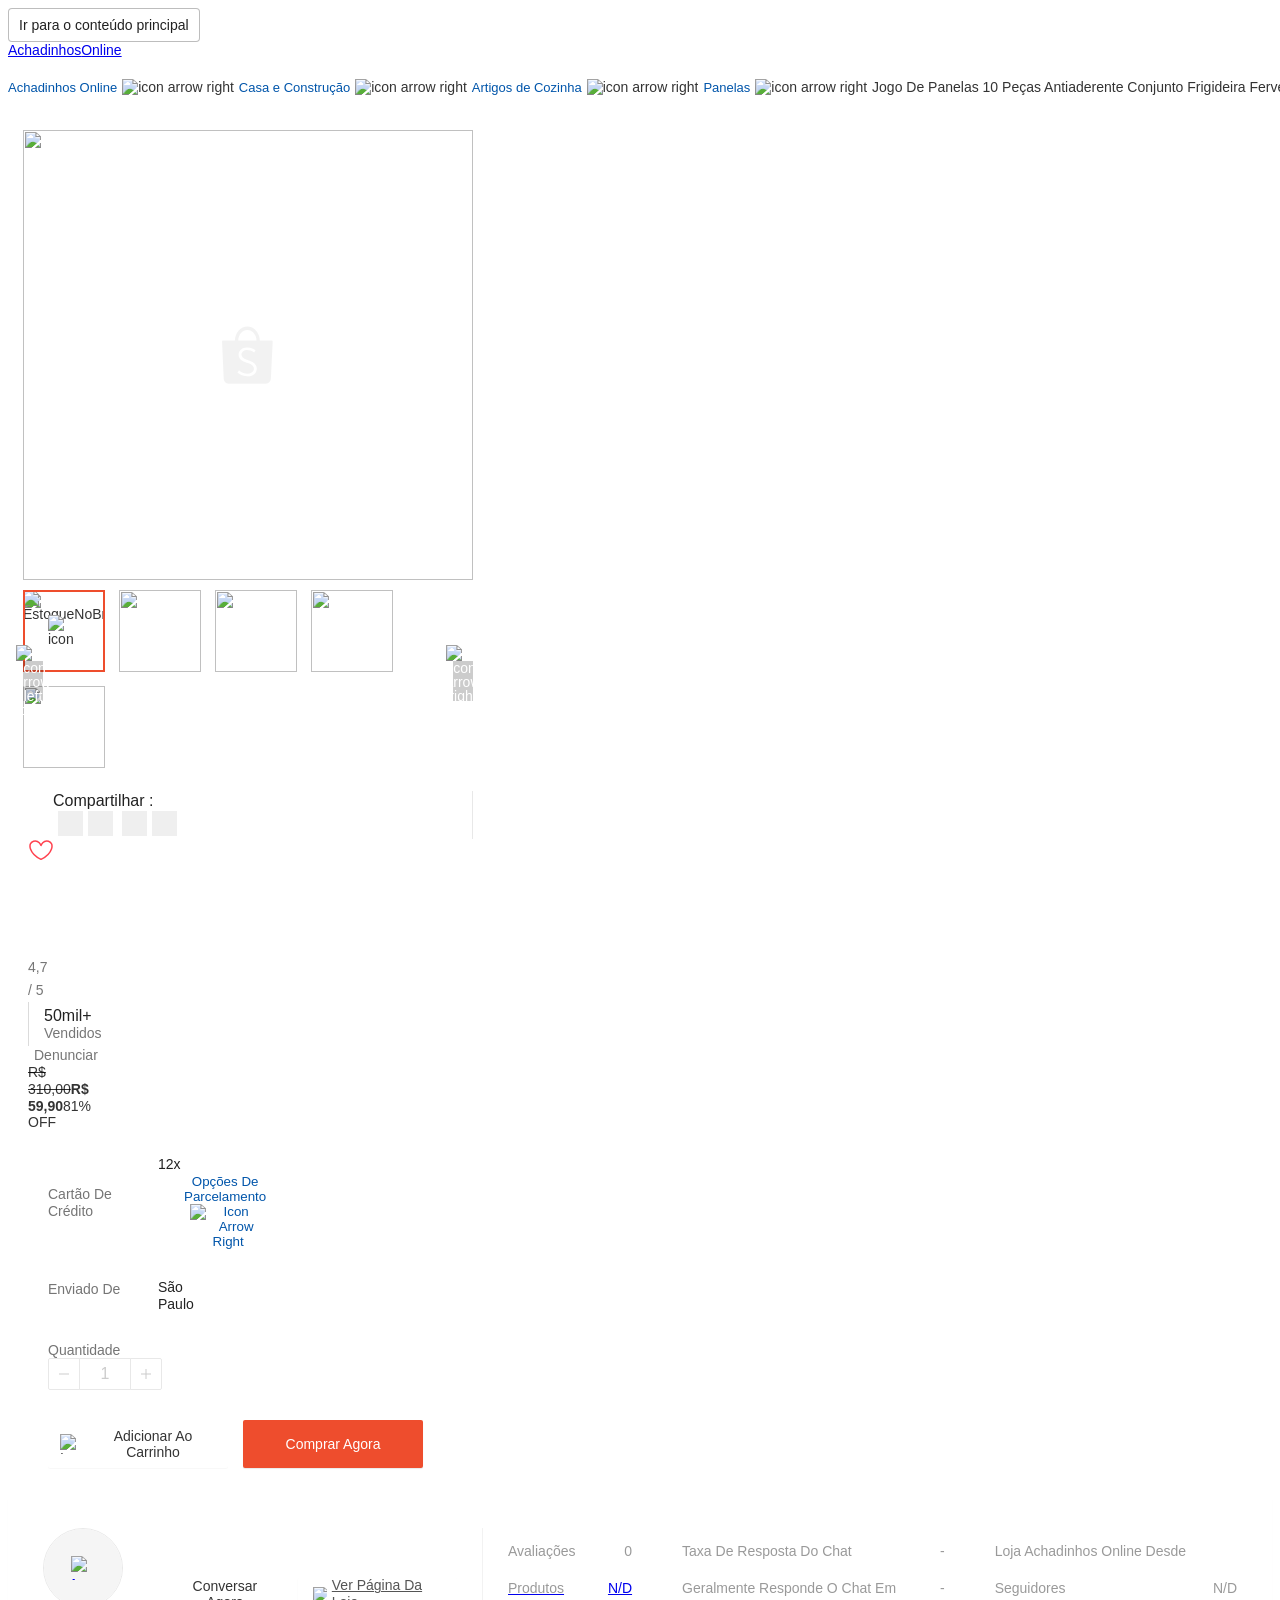
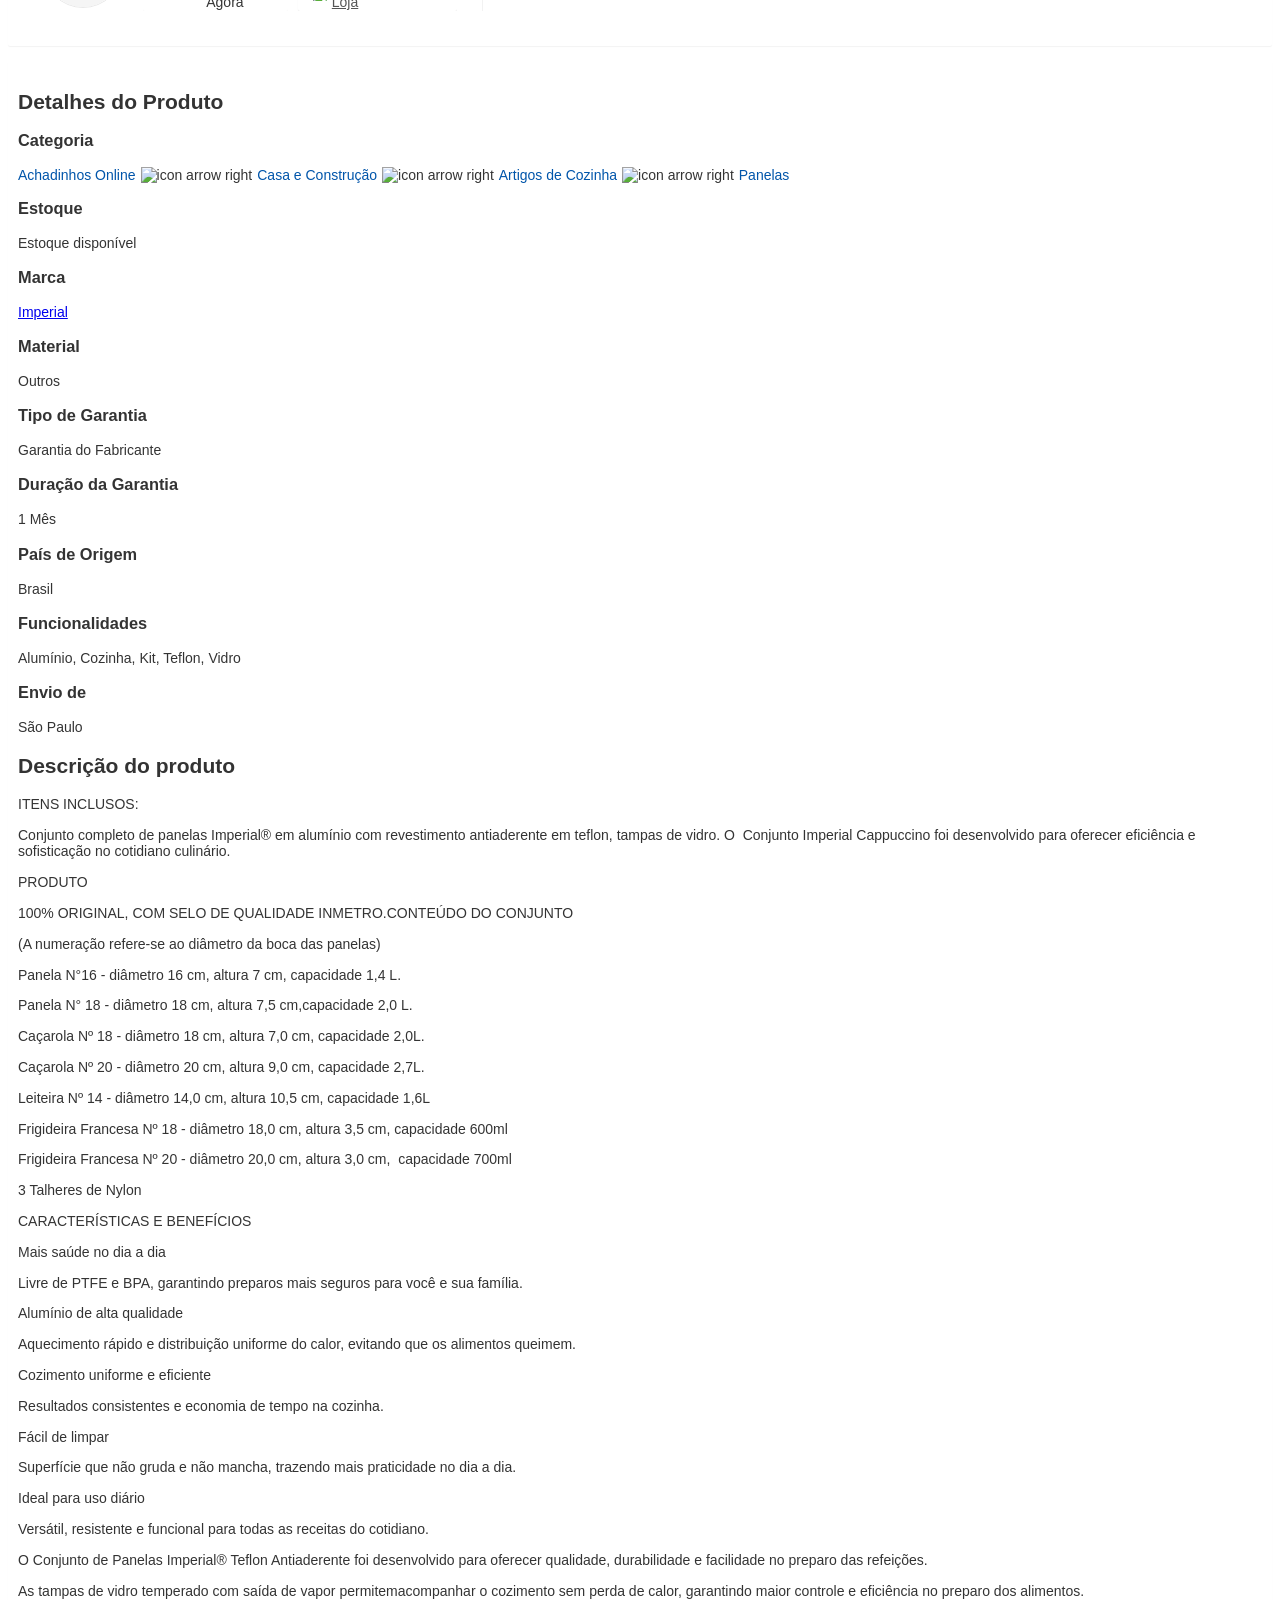
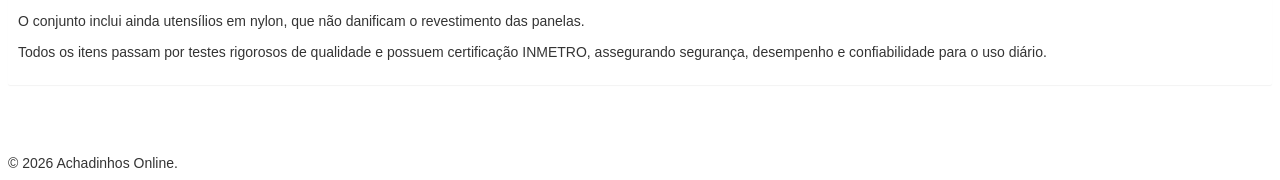
==== index.html @ 85d51a84 "Set product and Pix unit price to BRL 59.90" ====
<!doctype html>
<html class="roboto" dir="ltr">

<head><title>Jogo de Panelas 10 Pecas Coffee Cappuccino</title>
    
    <meta charset="utf-8">
    <meta name="viewport" content="width=1240,shrink-to-fit=no">
    <link rel="preconnect" href="./down-br.img.susercontent.com/">
    <link rel="preconnect" href="./deo.shopeemobile.com/shopee/">
    <meta name="shopee:git-sha" content="13cd56bce4bb64191a96e8c41dc930f1f830ab83">
    <meta name="shopee:version" content="sw-WEBFE-MKP-2026.09.v1-1-1">
    <link rel="preload" href="./deo.shopeemobile.com/shopee/shopee-pcmall-live-sg/assets/bundle.e91a2695a0672269.2023.css" as="style" data-modern="true">
    
    
    
    
    
    
    
    
    
    
    
    
    
    
    
    
    
    
    
    
    
    
    
    
    
    
    
    
    
    
    
    
    
    
    

    
    

    
    <link rel="stylesheet" data-modern="true" href="./deo.shopeemobile.com/shopee/shopee-pcmall-live-sg/assets/bundle.e91a2695a0672269.2023.css">
    
    
        
            
                
                    
                    <meta data-rh="true" name="robots" content="all" />
                    
                    
                    
                    
                    
                    <meta data-rh="true" name="theme-color" content="#f53d2d" />
                    
                    
                    
                    <link rel="preload" as="image" href="./deo.shopeemobile.com/shopee/shopee-pcmall-live-sg/productdetailspage/2ab134f0d714bfe3.svg" />
                    <link rel="preload" as="image" href="./down-br.img.susercontent.com/file/br-11134207-820m6-ms42s3kelced28_tn.jpg" />
                    <link rel="preload" as="image" href="./down-br.img.susercontent.com/file/br-11134258-820lw-mlc5ivsid3bb6c.png" />
                    <link rel="preload" as="image" href="./deo.shopeemobile.com/shopee/shopee-pcmall-live-sg/productdetailspage/421d93895226dfa2.svg" />
                    <link rel="preload" as="image" href="./deo.shopeemobile.com/shopee/shopee-pcmall-live-sg/productdetailspage/a8b7723fab6e2185.svg" />
                    <link rel="preload" as="image" href="./deo.shopeemobile.com/shopee/shopee-pcmall-live-sg/productdetailspage/36e0bd793a22338e.svg" />
                    <link rel="preload" as="image" href="./deo.shopeemobile.com/shopee/shopee-pcmall-live-sg/productdetailspage/c7c81039a628beed.svg" />
                    <link rel="preload" as="image" href="./deo.shopeemobile.com/shopee/shopee-pcmall-live-sg/productdetailspage/d29f372d4b2b0264.svg" />
                    <link rel="preload" as="image" href="./deo.shopeemobile.com/shopee/shopee-pcmall-live-sg/productdetailspage/1b7ba9177eca6752.svg" />
                    <link rel="preload" as="image" href="./deo.shopeemobile.com/shopee/shopee-pcmall-live-sg/productdetailspage/6a9bfc0f1ebc55f5.svg" />
                    
                    <style data-href="./deo.shopeemobile.com/shopee/shopee-pcmall-live-sg/productdetailspage/pcmall-productdetailspage.2264bc042980fd20.2023.css">
                        /*!
 * Project: pcmall;
 * Module: productdetailspage;
 * Slot: pcmall-productdetailspage;
 * BuiltAt: 2026-09-16T06:38:55.420Z;
 * Tag: 'sw-WEBFE-MKP-2026.09.v1-1-1';
 * Branch: 'heads/sw-WEBFE-MKP-2026.09.v1-1-1';
 * Git hash: '13cd56bce4bb64191a96e8c41dc930f1f830ab83';
 */

                        .shopee-button-solid {
                            cursor: pointer;
                            letter-spacing: 0;
                            border: 0;
                            outline: 0;
                            justify-content: center;
                            align-items: center;
                            font-size: .875rem;
                            font-weight: 300;
                            line-height: 1;
                            transition: background-color .1s cubic-bezier(.4, 0, .6, 1);
                            display: flex;
                            position: relative;
                            overflow: visible
                        }

                        .shopee-button-solid:focus-visible:before {
                            --focus-indicator-spacing: 1px;
                            content: "";
                            width: calc(100% + 2*var(--focus-indicator-spacing));
                            height: calc(100% + 2*var(--focus-indicator-spacing));
                            padding: var(--focus-indicator-spacing);
                            outline: var(--focus-indicator-stroke-width)solid var(--focus-indicator-color);
                            border-radius: var(--focus-indicator-border-radius);
                            top: calc(-1*var(--focus-indicator-spacing));
                            left: calc(-1*var(--focus-indicator-spacing));
                            margin: calc(-1*var(--focus-indicator-spacing));
                            position: absolute
                        }

                        .shopee-button-solid {
                            color: #fff;
                            -webkit-user-select: none;
                            user-select: none;
                            background: #0000008a;
                            border-radius: 2px;
                            transition: opacity .2s;
                            position: relative;
                            box-shadow: 0 1px 1px #00000017
                        }

                        .shopee-button-solid:active {
                            box-shadow: inset 0 2px 1px #0000000d
                        }

                        .shopee-button-solid--fill {
                            width: 100%;
                            height: 100%;
                            padding-top: 0;
                            padding-bottom: 0
                        }

                        .shopee-button-solid--complement {
                            background: #00bfa5
                        }

                        .shopee-button-solid--complement:hover {
                            background: #00a08a
                        }

                        .shopee-button-solid--secondary {
                            background: #3b3f53
                        }

                        .shopee-button-solid--primary {
                            outline: 0;
                            position: relative;
                            overflow: visible
                        }

                        .shopee-button-solid--primary:focus-visible:before {
                            content: "";
                            width: calc(100% + 2*var(--focus-indicator-spacing));
                            height: calc(100% + 2*var(--focus-indicator-spacing));
                            padding: var(--focus-indicator-spacing);
                            outline: var(--focus-indicator-stroke-width)solid var(--focus-indicator-color);
                            border-radius: var(--focus-indicator-border-radius);
                            top: calc(-1*var(--focus-indicator-spacing));
                            left: calc(-1*var(--focus-indicator-spacing));
                            margin: calc(-1*var(--focus-indicator-spacing));
                            position: absolute
                        }

                        .shopee-button-solid--primary {
                            background: #ee4d2d
                        }

                        .shopee-button-solid--primary:not(.shopee-button-solid--disabled):hover {
                            background: #f05d40
                        }

                        .shopee-button-solid--primary:not(.shopee-button-solid--disabled):active {
                            background: #e2492b;
                            box-shadow: inset 0 2px 1px #0000000d
                        }

                        .shopee-button-solid--primary.shopee-button-solid--disabled {
                            cursor: not-allowed;
                            box-shadow: none;
                            background: #facac0 !important
                        }

                        .shopee-button-solid--tributton {
                            outline: 0;
                            width: 102px;
                            height: 36px;
                            position: relative;
                            overflow: visible;
                            text-transform: uppercase !important;
                            flex: none !important;
                            padding: 10px 13px !important
                        }

                        .shopee-button-solid--tributton:focus-visible:before {
                            content: "";
                            width: calc(100% + 2*var(--focus-indicator-spacing));
                            height: calc(100% + 2*var(--focus-indicator-spacing));
                            padding: var(--focus-indicator-spacing);
                            outline: var(--focus-indicator-stroke-width)solid var(--focus-indicator-color);
                            border-radius: var(--focus-indicator-border-radius);
                            top: calc(-1*var(--focus-indicator-spacing));
                            left: calc(-1*var(--focus-indicator-spacing));
                            margin: calc(-1*var(--focus-indicator-spacing));
                            position: absolute
                        }

                        .shopee-button-solid--tributton {
                            background: #ee4d2d
                        }

                        .shopee-button-solid--tributton:not(.disabled):hover {
                            background: #f05d40
                        }

                        .shopee-button-solid--tributton:not(.disabled):active {
                            background: #e2492b;
                            box-shadow: inset 0 2px 1px #0000000d
                        }

                        .shopee-button-solid--tributton.disabled {
                            cursor: not-allowed;
                            box-shadow: none;
                            background: #facac0 !important
                        }

                        .shopee-button-solid--email {
                            background-color: #1d9db4
                        }

                        .shopee-button-solid--facebook {
                            background-color: #31589c
                        }

                        .shopee-button-solid--sms {
                            background-color: #13b50b
                        }

                        .shopee-button-solid--disabled {
                            box-shadow: none;
                            background-color: #00000042
                        }

                        .shopee-button-solid--disabled:hover {
                            cursor: not-allowed;
                            background-color: #00000042
                        }

                        html[lang=my] .shopee-button-solid,
                        html[lang=km] .shopee-button-solid {
                            line-height: 1.5
                        }

                        .shopee-button-outline {
                            cursor: pointer;
                            letter-spacing: 0;
                            border: 0;
                            outline: 0;
                            justify-content: center;
                            align-items: center;
                            font-size: .875rem;
                            font-weight: 300;
                            line-height: 1;
                            transition: background-color .1s cubic-bezier(.4, 0, .6, 1);
                            display: flex;
                            position: relative;
                            overflow: visible
                        }

                        .shopee-button-outline:focus-visible:before {
                            --focus-indicator-spacing: 1px;
                            content: "";
                            width: calc(100% + 2*var(--focus-indicator-spacing));
                            height: calc(100% + 2*var(--focus-indicator-spacing));
                            padding: var(--focus-indicator-spacing);
                            outline: var(--focus-indicator-stroke-width)solid var(--focus-indicator-color);
                            border-radius: var(--focus-indicator-border-radius);
                            top: calc(-1*var(--focus-indicator-spacing));
                            left: calc(-1*var(--focus-indicator-spacing));
                            margin: calc(-1*var(--focus-indicator-spacing));
                            position: absolute
                        }

                        .shopee-button-outline {
                            color: #000c;
                            background: 0 0;
                            border: 1px solid #00000017;
                            border-radius: 2px
                        }

                        .shopee-button-outline--normal {
                            background: #fff
                        }

                        .shopee-button-outline--normal:hover {
                            background: #f3f3f3
                        }

                        .shopee-button-outline--disabled {
                            color: #00000042;
                            border-color: #00000017
                        }

                        .shopee-button-outline--fill {
                            width: 100%;
                            height: 100%;
                            padding-top: 0;
                            padding-bottom: 0
                        }

                        .shopee-button-outline--tributton {
                            width: 130px;
                            height: 36px;
                            text-transform: uppercase !important;
                            flex: none !important;
                            padding: 10px 15px !important
                        }

                        .shopee-button-outline--tributton:hover {
                            color: #ee4d2d;
                            border-color: #ee4d2d;
                            flex: none !important;
                            padding: 10px 15px !important
                        }

                        .shopee-button-outline--primary:hover,
                        .shopee-button-outline--primary-reverse {
                            color: #ee4d2d;
                            border-color: #ee4d2d
                        }

                        .shopee-button-outline--primary-reverse:hover {
                            color: #fff;
                            background: #ee4d2d
                        }

                        .shopee-button-outline--complement:hover {
                            color: #00bfa5;
                            border-color: #00bfa5
                        }

                        .shopee-button-outline--rounded {
                            border-radius: 1.25rem
                        }

                        .shopee-button-outline--rounded:hover {
                            color: #ee4d2d;
                            border-color: #ee4d2d
                        }

                        html[lang=my] .shopee-button-outline,
                        html[lang=km] .shopee-button-outline {
                            line-height: 1.5
                        }

                        .cancel-btn {
                            box-sizing: border-box;
                            text-transform: uppercase;
                            cursor: pointer;
                            color: #555;
                            background: 0 0;
                            border: 0;
                            width: 140px;
                            margin-right: 6px;
                            padding: 10px 0;
                            font-size: .875rem;
                            font-weight: 400;
                            line-height: 1;
                            transition: background-color .1s cubic-bezier(.4, 0, .6, 1)
                        }

                        .cancel-btn:hover {
                            background: #f8f8f8
                        }

                        .cancel-btn:active {
                            background: #f5f5f5
                        }

                        .shopee-image-button,
                        .shopee-icon-button,
                        .shopee-button-no-outline {
                            cursor: pointer;
                            letter-spacing: 0;
                            border: 0;
                            outline: none;
                            justify-content: center;
                            align-items: center;
                            font-size: .875rem;
                            font-weight: 300;
                            line-height: 1;
                            transition: background-color .1s cubic-bezier(.4, 0, .6, 1);
                            display: flex
                        }

                        .shopee-button-no-outline {
                            outline: 0;
                            position: relative;
                            overflow: visible
                        }

                        .shopee-button-no-outline:focus-visible:before {
                            --focus-indicator-spacing: 1px;
                            content: "";
                            width: calc(100% + 2*var(--focus-indicator-spacing));
                            height: calc(100% + 2*var(--focus-indicator-spacing));
                            padding: var(--focus-indicator-spacing);
                            outline: var(--focus-indicator-stroke-width)solid var(--focus-indicator-color);
                            border-radius: var(--focus-indicator-border-radius);
                            top: calc(-1*var(--focus-indicator-spacing));
                            left: calc(-1*var(--focus-indicator-spacing));
                            margin: calc(-1*var(--focus-indicator-spacing));
                            position: absolute
                        }

                        .shopee-button-no-outline {
                            color: #000c;
                            background-color: #0000;
                            border: 0;
                            padding: .3125rem .4375rem
                        }

                        .shopee-button-no-outline:hover,
                        .shopee-button-no-outline--primary {
                            color: #ee4d2d
                        }

                        .shopee-button-no-outline--complement {
                            color: #00bfa5
                        }

                        .shopee-button-no-outline--disabled {
                            color: #00000042;
                            cursor: default
                        }

                        .shopee-button-no-outline--disabled:hover {
                            color: #00000042
                        }

                        .shopee-button-no-outline--tributton {
                            color: #000000de;
                            text-transform: uppercase;
                            height: 36px;
                            flex: none !important;
                            padding: 10px 15px !important
                        }

                        .shopee-button-no-outline--tributton:hover {
                            color: #ee4d2d
                        }

                        html[lang=my] .shopee-button-no-outline,
                        html[lang=km] .shopee-button-no-outline {
                            line-height: 1.5
                        }

                        .shopee-icon-button {
                            outline: 0;
                            position: relative;
                            overflow: visible
                        }

                        .shopee-icon-button:focus-visible:before {
                            --focus-indicator-spacing: 1px;
                            content: "";
                            width: calc(100% + 2*var(--focus-indicator-spacing));
                            height: calc(100% + 2*var(--focus-indicator-spacing));
                            padding: var(--focus-indicator-spacing);
                            outline: var(--focus-indicator-stroke-width)solid var(--focus-indicator-color);
                            border-radius: var(--focus-indicator-border-radius);
                            top: calc(-1*var(--focus-indicator-spacing));
                            left: calc(-1*var(--focus-indicator-spacing));
                            margin: calc(-1*var(--focus-indicator-spacing));
                            position: absolute
                        }

                        .shopee-icon-button {
                            background-color: #0000;
                            border: 1px solid #0000008a;
                            padding: 0
                        }

                        html[lang=my] .shopee-icon-button,
                        html[lang=km] .shopee-icon-button {
                            line-height: 1.5
                        }

                        .shopee-image-button {
                            background-position: 50%;
                            background-repeat: no-repeat;
                            background-size: cover;
                            outline: 0;
                            width: 100%;
                            padding-top: 100%;
                            position: relative;
                            overflow: visible
                        }

                        .shopee-image-button:focus-visible:before {
                            --focus-indicator-spacing: 1px;
                            content: "";
                            width: calc(100% + 2*var(--focus-indicator-spacing));
                            height: calc(100% + 2*var(--focus-indicator-spacing));
                            padding: var(--focus-indicator-spacing);
                            outline: var(--focus-indicator-stroke-width)solid var(--focus-indicator-color);
                            border-radius: var(--focus-indicator-border-radius);
                            top: calc(-1*var(--focus-indicator-spacing));
                            left: calc(-1*var(--focus-indicator-spacing));
                            margin: calc(-1*var(--focus-indicator-spacing));
                            position: absolute
                        }

                        .shopee-image-button {
                            position: relative
                        }

                        .shopee-image-button:hover .shopee-image-button__mask {
                            background-color: #000000b3
                        }

                        .shopee-image-button__mask {
                            background-color: #0006;
                            position: absolute;
                            inset: 0
                        }

                        .shopee-image-button__text {
                            color: #fff;
                            text-overflow: ellipsis;
                            white-space: nowrap;
                            white-space: nowrap;
                            box-sizing: border-box;
                            width: 100%;
                            padding: 0 .625rem;
                            font-weight: 300;
                            position: absolute;
                            top: 50%;
                            left: 50%;
                            overflow: hidden;
                            transform: translate(-50%, -50%)
                        }

                        .shopee-see-all-button>.shopee-button-no-outline {
                            color: #ee4d2d;
                            align-items: center;
                            display: flex
                        }

                        .shopee-see-all-button>.shopee-button-no-outline>.icon-arrow-right {
                            font-size: .625rem
                        }

                        .stardust-button {
                            color: #000000de;
                            background-color: #fff;
                            border: 1px solid #00000042;
                            border-radius: 4px;
                            padding: 8px 10px;
                            font-family: SHPBurmese, SHPKhmer, -apple-system, Helvetica Neue, Helvetica, Roboto, Droid Sans, Arial, sans-serif;
                            font-size: 14px;
                            font-weight: 400
                        }

                        .stardust-button:hover,
                        .stardust-button.stardust-button--active {
                            cursor: pointer;
                            background-color: #00000017;
                            border-color: #00000042
                        }

                        .stardust-button--disabled {
                            background-color: #00000042;
                            border: 1px solid #00000042
                        }

                        .stardust-button--disabled:hover,
                        .stardust-button--disabled.stardust-button--active {
                            cursor: not-allowed;
                            background-color: #00000042;
                            border: 1px solid #00000042
                        }

                        .stardust-button--block {
                            width: 100%;
                            display: block
                        }

                        .stardust-button--block+.stardust-button--block {
                            margin-top: 5px
                        }

                        .stardust-button--large {
                            border-radius: 6px;
                            padding: 12px 14px;
                            font-family: SHPBurmese, SHPKhmer, -apple-system, Helvetica Neue, Helvetica, Roboto, Droid Sans, Arial, sans-serif;
                            font-size: 16px;
                            font-weight: 400
                        }

                        .stardust-button--small {
                            border-radius: 3px;
                            padding: 6px 8px;
                            font-family: SHPBurmese, SHPKhmer, -apple-system, Helvetica Neue, Helvetica, Roboto, Droid Sans, Arial, sans-serif;
                            font-size: 12px;
                            font-weight: 400
                        }

                        .stardust-button--primary {
                            color: #fff;
                            background-color: #ee4d2d;
                            border-color: #cd3011
                        }

                        .stardust-button--primary:hover,
                        .stardust-button--primary.stardust-button--active {
                            background-color: #d73211;
                            border-color: #ba2b0f
                        }

                        .stardust-button--primary.stardust-button--disabled {
                            opacity: .7
                        }

                        .stardust-button--primary:hover.stardust-button--disabled,
                        .stardust-button--primary.stardust-button--active.stardust-button--disabled {
                            background-color: #ee4d2d;
                            border-color: #cd3011
                        }

                        .stardust-button--warning {
                            color: #fff;
                            background-color: #ff424f;
                            border-color: #ef0010
                        }

                        .stardust-button--warning:hover,
                        .stardust-button--warning.stardust-button--active {
                            background-color: #fa0011;
                            border-color: #e50010
                        }

                        .stardust-button--warning.stardust-button--disabled {
                            opacity: .7
                        }

                        .stardust-button--warning:hover.stardust-button--disabled,
                        .stardust-button--warning.stardust-button--active.stardust-button--disabled {
                            background-color: #ff424f;
                            border-color: #ef0010
                        }

                        .stardust-button--outline-primary {
                            color: #ee4d2d;
                            background-color: #0000;
                            border-color: #ee4d2d
                        }

                        .stardust-button--outline-primary:hover,
                        .stardust-button--outline-primary.stardust-button--active {
                            background-color: #ffffff4d;
                            border-color: #d73211
                        }

                        .stardust-button--outline-primary.stardust-button--disabled {
                            opacity: .7
                        }

                        .stardust-button--outline-primary:hover.stardust-button--disabled,
                        .stardust-button--outline-primary.stardust-button--active.stardust-button--disabled {
                            background-color: #0000;
                            border-color: #ee4d2d
                        }

                        .stardust-button--outline-white {
                            color: #fff;
                            background-color: #0000;
                            border-color: #fff
                        }

                        .stardust-button--outline-white:hover,
                        .stardust-button--outline-white.stardust-button--active {
                            background-color: #ffffff4d;
                            border-color: #fff
                        }

                        .stardust-button--outline-white.stardust-button--disabled {
                            opacity: .7
                        }

                        .stardust-button--outline-white:hover.stardust-button--disabled,
                        .stardust-button--outline-white.stardust-button--active.stardust-button--disabled {
                            background-color: #0000;
                            border-color: #fff
                        }

                        .stardust-button--ghost-primary {
                            color: #ee4d2d;
                            background-color: #0000;
                            border-color: #0000
                        }

                        .stardust-button--ghost-primary:hover,
                        .stardust-button--ghost-primary.stardust-button--active {
                            background-color: #00000017;
                            border-color: #00000017
                        }

                        .stardust-button--ghost-primary.stardust-button--disabled {
                            opacity: .7
                        }

                        .stardust-button--ghost-primary:hover.stardust-button--disabled,
                        .stardust-button--ghost-primary.stardust-button--active.stardust-button--disabled {
                            background-color: #0000;
                            border-color: #0000
                        }

                        .confirm-popup {
                            background: #fff;
                            border-radius: 3px;
                            flex-direction: column;
                            justify-content: center;
                            align-items: center;
                            width: 440px;
                            padding: 30px;
                            font-size: 1rem;
                            display: flex;
                            box-shadow: 0 2px 4px #00000080
                        }

                        .confirm-popup__button-group {
                            justify-content: center;
                            margin-top: 2rem;
                            display: flex
                        }

                        .confirm-popup .shopee-button-outline--confirm-popup,
                        .confirm-popup .shopee-button-solid--confirm-popup {
                            text-transform: uppercase;
                            width: 6.25rem;
                            min-height: 2.5rem;
                            margin: .46875rem;
                            font-size: .875rem
                        }

                        .shopee-modal__transition-appear {
                            opacity: .01
                        }

                        .shopee-modal__transition-appear.shopee-modal__transition-appear-active {
                            opacity: 1;
                            transition: opacity .2s
                        }

                        .shopee-modal__transition-enter {
                            opacity: .01
                        }

                        .shopee-modal__transition-enter.shopee-modal__transition-enter-active {
                            opacity: 1;
                            transition: opacity .2s
                        }

                        .shopee-modal__transition-exit {
                            opacity: 1
                        }

                        .shopee-modal__transition-exit.shopee-modal__transition-exit-active {
                            opacity: .01;
                            transition: opacity .2s
                        }

                        .confirm-two-popup {
                            background: #fff;
                            border-radius: 3px;
                            flex-direction: column;
                            justify-content: center;
                            align-items: center;
                            width: 440px;
                            padding: 30px;
                            font-size: 1rem;
                            display: flex;
                            box-shadow: 0 2px 4px #00000080
                        }

                        .confirm-two-popup__button-group {
                            justify-content: flex-end;
                            width: 100%;
                            margin-top: 1.8125rem;
                            display: flex
                        }

                        .confirm-two-popup .shopee-button-no-outline--confirm-two-popup,
                        .confirm-two-popup .shopee-button-solid--confirm-two-popup {
                            text-transform: uppercase;
                            width: 7.5rem;
                            min-height: 2.5rem;
                            padding: .75rem;
                            font-family: Roboto;
                            font-size: .875rem;
                            font-weight: 500;
                            line-height: 1rem
                        }

                        .confirm-two-popup .shopee-button-no-outline--confirm-two-popup {
                            color: #000;
                            opacity: .54;
                            margin-right: 1.25rem
                        }

                        .vQtdMV {
                            position: absolute;
                            top: 0;
                            left: 0
                        }

                        .vIrCOG {
                            width: 3.625rem
                        }

                        .Q2_Zdb {
                            background-color: #fff;
                            border-radius: .1875rem;
                            flex-direction: row;
                            width: 34.375rem;
                            padding: 1.875rem 1.875rem 1.25rem;
                            display: flex;
                            position: relative;
                            overflow: hidden;
                            box-shadow: 0 .1875rem .625rem #00000024
                        }

                        .muRXJt {
                            color: #333;
                            margin-bottom: .5625rem;
                            font-size: 1.375rem;
                            font-weight: 600
                        }

                        .ozHBoV {
                            color: #333;
                            margin-bottom: 1.625rem;
                            font-size: 1.25rem;
                            font-weight: 400
                        }

                        .jBd1Ag {
                            padding-right: 2.4375rem
                        }

                        .pWXhW5 {
                            flex-direction: column;
                            align-items: center;
                            display: flex
                        }

                        .npbJ0W {
                            margin-bottom: .6875rem;
                            overflow: hidden
                        }

                        .jNrbfd {
                            width: 10rem;
                            height: 10rem;
                            margin: -.625rem -.3125rem -.9375rem
                        }

                        .KK65bS,
                        .YbqEPA {
                            background-repeat: no-repeat;
                            width: 9.625rem;
                            height: 3.1875rem;
                            margin-right: .625rem;
                            display: inline-block
                        }

                        .KK65bS {
                            background-position: -.625rem -.6875rem;
                            background-size: 113% 146%
                        }

                        .YbqEPA {
                            background-size: 100%
                        }

                        .sV7ICO {
                            align-items: center;
                            display: flex
                        }

                        .MWnMC9,
                        .EFXppn {
                            height: 1rem;
                            padding: .1875rem
                        }

                        .cIxwWT.Q2_Zdb {
                            width: 34.8125rem;
                            padding: 1rem 1.75rem 1.25rem
                        }

                        .cIxwWT .muRXJt {
                            margin-bottom: 1rem;
                            padding-top: 2.0625rem
                        }

                        .cIxwWT .KK65bS {
                            background-position: -.5625rem -.5625rem;
                            background-size: 115% 151%;
                            width: 7.5rem;
                            height: 2.1875rem
                        }

                        .cIxwWT .YbqEPA {
                            width: 6.6875rem;
                            height: 2.1875rem
                        }

                        .cIxwWT .MmxfAb {
                            background-position-y: -.125rem;
                            background-repeat: no-repeat;
                            background-size: 100% 114%;
                            width: 6.875rem;
                            height: 2.1875rem;
                            display: inline-block
                        }

                        .cIxwWT .jBd1Ag {
                            padding-right: 1.4375rem
                        }

                        .cIxwWT .pWXhW5 {
                            justify-content: center
                        }

                        .cIxwWT .jNrbfd {
                            width: 11rem;
                            height: 11rem;
                            margin: 0
                        }

                        .cIxwWT .npbJ0W {
                            margin-bottom: -.25rem
                        }

                        .cIxwWT .MWnMC9,
                        .cIxwWT .EFXppn,
                        .cIxwWT .hulapJ {
                            height: .75rem;
                            image-rendering: -moz-crisp-edges;
                            image-rendering: -o-crisp-edges;
                            image-rendering: -webkit-optimize-contrast;
                            image-rendering: crisp-edges;
                            -ms-interpolation-mode: nearest-neighbor;
                            margin-right: .375rem;
                            padding: 0
                        }

                        .cIxwWT .hulapJ {
                            margin-right: 0
                        }

                        .icon-popup {
                            background: #fff;
                            border-radius: 3px;
                            flex-direction: column;
                            justify-content: center;
                            align-items: center;
                            width: 440px;
                            padding: 30px;
                            font-size: 1rem;
                            display: flex;
                            box-shadow: 0 2px 4px #00000080
                        }

                        .error-popup .icon-error {
                            width: 50px;
                            height: 50px;
                            margin-bottom: 14px
                        }

                        .btn {
                            text-overflow: ellipsis;
                            -webkit-line-clamp: 1;
                            box-sizing: border-box;
                            text-transform: capitalize;
                            cursor: pointer;
                            border: 0;
                            border-radius: 2px;
                            outline: 0;
                            flex-direction: column;
                            justify-content: center;
                            align-items: center;
                            font-size: 14px;
                            display: flex;
                            overflow: hidden;
                            box-shadow: 0 1px 1px #00000017
                        }

                        .btn--inline {
                            display: inline-flex
                        }

                        .btn--full {
                            width: 100%
                        }

                        .btn--s {
                            min-width: 60px;
                            max-width: 190px;
                            height: 34px;
                            padding: 0 15px
                        }

                        .btn--m {
                            min-width: 70px;
                            max-width: 220px;
                            height: 40px;
                            padding: 0 20px
                        }

                        .btn--l {
                            min-width: 80px;
                            max-width: 250px;
                            height: 48px;
                            padding: 0 20px;
                            font-size: 16px
                        }

                        .btn--xl {
                            min-width: 80px;
                            max-width: 250px;
                            height: 52px
                        }

                        .btn-solid-primary {
                            color: #fff;
                            outline: 0;
                            position: relative;
                            overflow: visible
                        }

                        .btn-solid-primary:focus-visible:before {
                            content: "";
                            width: calc(100% + 2*var(--focus-indicator-spacing));
                            height: calc(100% + 2*var(--focus-indicator-spacing));
                            padding: var(--focus-indicator-spacing);
                            outline: var(--focus-indicator-stroke-width)solid var(--focus-indicator-color);
                            border-radius: var(--focus-indicator-border-radius);
                            top: calc(-1*var(--focus-indicator-spacing));
                            left: calc(-1*var(--focus-indicator-spacing));
                            margin: calc(-1*var(--focus-indicator-spacing));
                            position: absolute
                        }

                        .btn-solid-primary {
                            background: #ee4d2d
                        }

                        .btn-solid-primary:not(.btn-solid-primary--disabled):hover {
                            background: #f05d40
                        }

                        .btn-solid-primary:not(.btn-solid-primary--disabled):active {
                            background: #e2492b;
                            box-shadow: inset 0 2px 1px #0000000d
                        }

                        .btn-solid-primary.btn-solid-primary--disabled {
                            cursor: not-allowed;
                            box-shadow: none;
                            background: #facac0 !important
                        }

                        .btn-solid-primary--link {
                            color: #fff
                        }

                        .theme--ofs .btn-solid-primary {
                            outline: 0;
                            position: relative;
                            overflow: visible
                        }

                        .theme--ofs .btn-solid-primary:focus-visible:before {
                            content: "";
                            width: calc(100% + 2*var(--focus-indicator-spacing));
                            height: calc(100% + 2*var(--focus-indicator-spacing));
                            padding: var(--focus-indicator-spacing);
                            outline: var(--focus-indicator-stroke-width)solid var(--focus-indicator-color);
                            border-radius: var(--focus-indicator-border-radius);
                            top: calc(-1*var(--focus-indicator-spacing));
                            left: calc(-1*var(--focus-indicator-spacing));
                            margin: calc(-1*var(--focus-indicator-spacing));
                            position: absolute
                        }

                        .theme--ofs .btn-solid-primary {
                            background: #d0011b
                        }

                        .theme--ofs .btn-solid-primary:not(.btn-solid-primary--disabled):hover {
                            background: #d41830
                        }

                        .theme--ofs .btn-solid-primary:not(.btn-solid-primary--disabled):active {
                            background: #c6011a;
                            box-shadow: inset 0 2px 1px #0000000d
                        }

                        .theme--ofs .btn-solid-primary.btn-solid-primary--disabled {
                            cursor: not-allowed;
                            box-shadow: none;
                            background: #f1b3bb !important
                        }

                        .theme--s-mart .btn-solid-primary {
                            outline: 0;
                            position: relative;
                            overflow: visible
                        }

                        .theme--s-mart .btn-solid-primary:focus-visible:before {
                            content: "";
                            width: calc(100% + 2*var(--focus-indicator-spacing));
                            height: calc(100% + 2*var(--focus-indicator-spacing));
                            padding: var(--focus-indicator-spacing);
                            outline: var(--focus-indicator-stroke-width)solid var(--focus-indicator-color);
                            border-radius: var(--focus-indicator-border-radius);
                            top: calc(-1*var(--focus-indicator-spacing));
                            left: calc(-1*var(--focus-indicator-spacing));
                            margin: calc(-1*var(--focus-indicator-spacing));
                            position: absolute
                        }

                        .theme--s-mart .btn-solid-primary {
                            background: #066bc8
                        }

                        .theme--s-mart .btn-solid-primary:not(.btn-solid-primary--disabled):hover {
                            background: #1c78cd
                        }

                        .theme--s-mart .btn-solid-primary:not(.btn-solid-primary--disabled):active {
                            background: #0666be;
                            box-shadow: inset 0 2px 1px #0000000d
                        }

                        .theme--s-mart .btn-solid-primary.btn-solid-primary--disabled {
                            cursor: not-allowed;
                            box-shadow: none;
                            background: #b4d3ef !important
                        }

                        .btn-light {
                            outline: 0;
                            position: relative;
                            overflow: visible
                        }

                        .btn-light:focus-visible:before {
                            content: "";
                            width: calc(100% + 2*var(--focus-indicator-spacing));
                            height: calc(100% + 2*var(--focus-indicator-spacing));
                            padding: var(--focus-indicator-spacing);
                            outline: var(--focus-indicator-stroke-width)solid var(--focus-indicator-color);
                            border-radius: var(--focus-indicator-border-radius);
                            top: calc(-1*var(--focus-indicator-spacing));
                            left: calc(-1*var(--focus-indicator-spacing));
                            margin: calc(-1*var(--focus-indicator-spacing));
                            position: absolute
                        }

                        .btn-light {
                            color: #555;
                            background: #fff;
                            border: 1px solid #00000017;
                            position: relative;
                            overflow: visible;
                            box-shadow: 0 1px 1px #00000008
                        }

                        .btn-light:hover {
                            background: #00000005
                        }

                        .btn-light:active {
                            background: #00000005;
                            box-shadow: inset 0 2px 1px #0000000d
                        }

                        .btn-light--link {
                            color: #555
                        }

                        .btn-light--disabled {
                            color: #ccc;
                            cursor: not-allowed;
                            background: #fff !important
                        }

                        .info-popup {
                            background: #fff;
                            border-radius: 3px;
                            flex-direction: column;
                            width: 440px;
                            padding: 30px;
                            font-size: 1rem;
                            box-shadow: 0 2px 4px #00000080
                        }

                        .info-popup__head {
                            align-items: center;
                            width: 100%;
                            margin-bottom: 30px;
                            display: flex
                        }

                        .info-popup__head .shopee-svg-icon {
                            width: 24px;
                            height: 24px
                        }

                        .info-popup__icon {
                            margin-right: 10px
                        }

                        .info-popup__title {
                            color: #333;
                            font-size: 18px
                        }

                        .info-popup__message {
                            color: #555;
                            font-size: 16px
                        }

                        .info-popup__buttons {
                            justify-content: flex-end;
                            width: 100%;
                            margin-top: 25px;
                            display: flex
                        }

                        .info-popup__btn {
                            text-transform: uppercase;
                            width: 6.25rem;
                            min-height: 2.5rem;
                            margin: .46875rem;
                            font-size: .875rem
                        }

                        .success-popup__icon {
                            width: 50px;
                            height: 50px;
                            margin-bottom: 14px
                        }

                        .stardust-icon {
                            stroke: currentColor;
                            fill: currentColor;
                            width: 1em;
                            height: 1em
                        }

                        .shopee-alert-popup {
                            background-color: #fff
                        }

                        .shopee-alert-popup__btn {
                            flex: 1;
                            max-width: 100%
                        }

                        .shopeeCopyMessage {
                            text-align: center;
                            color: #f5a623;
                            background-color: #0000;
                            border: 0 solid;
                            outline: none;
                            width: 100%;
                            margin-top: 44px;
                            margin-bottom: 66px;
                            font-size: 20px
                        }

                        .shopeeTributtonTitle {
                            color: #555;
                            margin-top: 6px;
                            margin-left: 10px;
                            font-size: 18px
                        }

                        .shopeeTributtonButtons {
                            justify-content: flex-end;
                            margin-top: 0
                        }

                        .toast {
                            z-index: calc(9999 + 1);
                            justify-content: center;
                            align-items: center;
                            transition: opacity .1s cubic-bezier(.4, 0, .6, 1);
                            display: flex;
                            position: fixed;
                            inset: 0
                        }

                        .toast--hidden {
                            opacity: 0;
                            pointer-events: none
                        }

                        .toast__container {
                            cursor: default;
                            color: #fff;
                            text-align: center;
                            background-color: #000000b3;
                            border-radius: 2px;
                            min-width: 18.75rem;
                            max-width: 25rem;
                            padding: 2.5rem 1.25rem;
                            font-size: 1.0625rem;
                            display: inline-block;
                            overflow: hidden
                        }

                        .toast__icon {
                            justify-content: center;
                            margin-bottom: 1.25rem;
                            display: flex
                        }

                        .QJIObo {
                            text-align: center;
                            background-color: #00bfa5;
                            border-radius: 50%;
                            justify-content: center;
                            align-items: center;
                            width: 3.75rem;
                            height: 3.75rem;
                            display: flex
                        }

                        .xVeQLU {
                            width: 1.875rem;
                            height: 1.875rem
                        }

                        .PVYyCy {
                            width: 2.5rem;
                            height: 2.5rem
                        }
                    </style>
                    <style data-href="./deo.shopeemobile.com/shopee/shopee-pcmall-live-sg/productdetailspage/9592.5513b72f6ec2f3d7.2023.css">
                        .shopee-image-placeholder {
                            background-color: #fafafa;
                            width: 100%;
                            padding-top: 100%;
                            position: relative
                        }

                        .shopee-image-placeholder>.icon-shopee-tiny {
                            color: #0000000d;
                            font-size: 3.8125rem;
                            position: absolute;
                            top: 50%;
                            left: 50%;
                            transform: translate(-50%, -50%)
                        }

                        .shopee-image-placeholder>.icon-default-image {
                            color: #0000000d;
                            stroke: #fff;
                            font-size: 3.8125rem;
                            position: absolute;
                            top: 50%;
                            left: 50%;
                            transform: translate(-50%, -50%)
                        }

                        .e3bgiU {
                            width: 100%;
                            height: 100%;
                            position: absolute;
                            top: 0;
                            left: 0
                        }

                        .QODm2C {
                            z-index: 1;
                            background: #fff;
                            width: 100%;
                            height: 100%;
                            display: none;
                            position: absolute;
                            top: 0;
                            left: 0
                        }

                        .exqDJH {
                            display: block
                        }

                        .R32005 {
                            position: relative
                        }

                        .VmNEQ6 {
                            width: 100%;
                            height: 100%;
                            position: absolute;
                            top: 0;
                            left: 0
                        }

                        .SKqokd {
                            background-color: #fff
                        }

                        .SKqokd .shopee-svg-icon {
                            font-size: 7.5rem !important
                        }

                        .er4LBi {
                            background-position: 50%;
                            background-repeat: no-repeat;
                            background-size: contain;
                            width: 100%;
                            height: 100%;
                            display: flex;
                            position: relative
                        }

                        .wT8xjn {
                            z-index: 1;
                            width: 4.5625rem;
                            height: 4.5625rem
                        }

                        .QmoYzL {
                            color: #ee4d2d;
                            text-align: center;
                            box-sizing: border-box;
                            z-index: 1;
                            width: 100%;
                            padding: 1.875rem 1.875rem 0;
                            font-size: .875rem;
                            line-height: 1.125rem
                        }

                        .CyfO6Z {
                            background: #ffffffe6;
                            flex-direction: column;
                            flex: 1;
                            justify-content: center;
                            align-items: center;
                            display: flex
                        }

                        .fwDSZM {
                            z-index: 99;
                            width: 5rem;
                            height: 5rem;
                            position: absolute;
                            top: 50%;
                            left: 50%;
                            transform: translate(-40px, -40px)
                        }

                        .fwDSZM:hover {
                            cursor: pointer
                        }

                        .NR8zMg {
                            background-color: #fff;
                            background-position: 50%;
                            background-repeat: no-repeat;
                            background-size: 10rem;
                            position: absolute;
                            inset: 0
                        }

                        .h40cjH {
                            background-image: url(./deo.shopeemobile.com/shopee/shopee-pcmall-live-sg/productdetailspage/6066e69e47bdcc11.png)
                        }

                        .lA7IQx {
                            background-image: url(./deo.shopeemobile.com/shopee/shopee-pcmall-live-sg/productdetailspage/43ae1c9b57006b83.png)
                        }

                        .N_Yq9P {
                            background-image: url(./deo.shopeemobile.com/shopee/shopee-pcmall-live-sg/productdetailspage/3f85d623d716ceb7.png)
                        }

                        .IAZfoY {
                            background-image: url(./deo.shopeemobile.com/shopee/shopee-pcmall-live-sg/productdetailspage/441db98baf23ed0d.svg)
                        }

                        .kY8THl {
                            background-image: url(./deo.shopeemobile.com/shopee/shopee-pcmall-live-sg/productdetailspage/3e89a521d00d1244.svg)
                        }

                        .yGGmbx {
                            background-image: url(./deo.shopeemobile.com/shopee/shopee-pcmall-live-sg/productdetailspage/6f8641e5e9749a66.svg)
                        }

                        .D3Zk89 {
                            background-position: 50%;
                            background-repeat: no-repeat;
                            background-size: 70%;
                            position: absolute;
                            inset: 0
                        }

                        .NR8zMg {
                            width: 28.125rem;
                            height: 28.125rem
                        }

                        .YSKuOc {
                            background-color: #fafafa;
                            background-image: url("data:image/svg+xml,%3Csvg xmlns=%27http://www.w3.org/2000/svg%27 viewBox=%270 0 54 61%27 x=%270%27 y=%270%27 stroke=%27%27 fill=%27%23e5e4e4%27%0A%3E%3Cpath d=%27M 99.2 59.9 H 86.7 c 0 -5.3 -2.7 -16.3 -11.7 -16.4 c -9.6 -.1 -11.8 11.9 -11.8 16.4 H 50.8 c -3.4 0 -2.7 3.4 -2.7 3.4 l 2.4 33 c 0 0 -.1 7.3 6.3 7.5 c .4 0 35.7 0 36.5 0 c 6.2 -.4 6.3 -7.5 6.3 -7.5 l 2.4 -33 C 102 63.2 102.5 59.8 99.2 59.9 z M 75.1 47.2 c 7.1 .2 7.9 11.7 7.7 12.6 H 67.1 C 67 58.9 67.5 47.4 75.1 47.2 z M 84.2 91.8 c -1 1.7 -2.7 3 -5 3.7 C 78 95.9 76.8 96 75.6 96 c -3.2 0 -6.5 -1.1 -9.3 -3.3 c -.8 -.6 -1 -1.5 -.5 -2.3 c .2 -.4 .7 -.7 1.2 -.8 c .4 -.1 .9 0 1.2 .3 c 3.2 2.4 8.3 4 11.9 1.6 c 1.4 -.9 2.1 -2.7 1.6 -4.3 c -.5 -1.6 -2.2 -2.7 -3.5 -3.4 c -1 -.6 -2.1 -1 -3.3 -1.4 c -.9 -.3 -1.9 -.7 -2.9 -1.2 c -2.4 -1.2 -4 -2.6 -4.8 -4.2 c -1.2 -2.3 -.6 -5.4 1.4 -7.5 c 3.6 -3.8 10 -3.2 14 -.4 c .9 .6 .9 1.7 .4 2.5 c -.5 .8 -1.4 .9 -2.2 .4 c -2 -1.4 -4.4 -2 -6.4 -1.7 c -2 .3 -4.7 2 -4.4 4.6 c .2 1.5 2 2.6 3.3 3.3 c .8 .4 1.5 .7 2.3 .9 c 4.3 1.3 7.2 3.3 8.6 5.7 C 85.4 86.9 85.4 89.7 84.2 91.8 z%27 transform=%27translate%28-48 -43%29%27 stroke=%27none%27 /%3E%3C/svg%3E"), linear-gradient(90deg, #fafafa 0%, #f1f0f0 25%, #fafafa 50%);
                            background-position: 50%, 100% 0;
                            background-repeat: no-repeat, no-repeat;
                            background-size: 60px 60px, 200% 100%;
                            max-width: 100%;
                            max-height: 100%;
                            animation: 1s .2s infinite N20ACw
                        }

                        .P39yUt {
                            vertical-align: bottom
                        }

                        .u_P4Au {
                            background-color: #fafafa;
                            background-image: url([data-uri]);
                            background-position: 50%;
                            background-repeat: no-repeat;
                            background-size: 60px 60px
                        }

                        .i9ihcI {
                            display: contents
                        }

                        @keyframes N20ACw {
                            0% {
                                background-position: 50%, 100% 0
                            }
                            to {
                                background-position: 50%, -100% 0
                            }
                        }

                        .stardust-toast {
                            z-index: 1;
                            pointer-events: all;
                            justify-content: center;
                            align-items: center;
                            width: 100%;
                            height: 100%;
                            transition: opacity .1s cubic-bezier(.4, 0, .6, 1);
                            display: flex;
                            position: absolute;
                            inset: 0
                        }

                        .stardust-toast--hidden {
                            opacity: 0;
                            pointer-events: none
                        }

                        .stardust-toast__container {
                            cursor: default;
                            color: #fff;
                            text-align: center;
                            pointer-events: all;
                            cursor: default;
                            pointer-events: inherit;
                            background-color: #000000a6;
                            border-radius: 7px;
                            flex-direction: column;
                            justify-content: space-around;
                            align-items: center;
                            padding: 15px;
                            font-family: SHPBurmese, SHPKhmer, -apple-system, Helvetica Neue, Helvetica, Roboto, Droid Sans, Arial, sans-serif;
                            font-size: 14px;
                            font-weight: 400;
                            display: flex
                        }

                        .stardust-toast__icon svg {
                            width: 30px;
                            height: 30px;
                            margin-bottom: 7px
                        }

                        .stardust-toast__text {
                            text-overflow: ellipsis;
                            -webkit-line-clamp: 2;
                            word-break: break-all;
                            word-wrap: break-word;
                            -webkit-box-orient: vertical;
                            display: -webkit-box;
                            overflow: hidden
                        }

                        .XuWU1l {
                            opacity: .75;
                            z-index: 1;
                            cursor: pointer;
                            background: #000;
                            justify-content: center;
                            align-items: center;
                            width: 100%;
                            height: 2.5rem;
                            display: flex;
                            position: absolute;
                            bottom: 0
                        }

                        .uFl_EE {
                            background: url(./deo.shopeemobile.com/shopee/shopee-pcmall-live-sg/productdetailspage/89233cfdbc704e69.png) 50%/contain no-repeat;
                            width: .5rem;
                            height: .75rem;
                            margin-right: .375rem;
                            display: inline-block
                        }

                        .uFl_EE.SFyWuD {
                            background: url(./deo.shopeemobile.com/shopee/shopee-pcmall-live-sg/productdetailspage/88e4b7b331edec63.png) 50%/contain no-repeat
                        }

                        .Kq782g {
                            color: #fff;
                            text-transform: capitalize;
                            font-weight: 500
                        }

                        .ZUEJdQ {
                            width: 100%;
                            height: 100%;
                            position: absolute;
                            top: 0;
                            left: 0
                        }

                        .GFvjmZ {
                            color: #fff;
                            text-align: center;
                            vertical-align: middle;
                            z-index: 1;
                            white-space: nowrap;
                            text-overflow: ellipsis;
                            background-color: #d0011be6;
                            width: 100%;
                            height: 2.5rem;
                            font-size: 1rem;
                            font-weight: 300;
                            line-height: 2.5rem;
                            position: absolute;
                            bottom: 0;
                            overflow: hidden
                        }

                        .BvNoX2,
                        .OMOWB7 {
                            position: relative
                        }

                        .OMOWB7:hover {
                            cursor: pointer
                        }

                        ._rXL5o {
                            width: 100%;
                            padding-bottom: 100%;
                            position: relative
                        }

                        .NR6MMT {
                            object-position: center;
                            object-fit: contain;
                            width: 100%;
                            height: 100%;
                            position: absolute;
                            left: 0;
                            right: 0
                        }

                        .Id6dYP {
                            width: 100%;
                            max-height: 100%
                        }

                        .V9uBxU {
                            opacity: 1;
                            width: 100%;
                            height: 100%;
                            transition: opacity .2s linear .5s;
                            position: absolute;
                            top: 0
                        }

                        .V9uBxU.lovNVa {
                            opacity: 0
                        }

                        .nHt5ah {
                            color: #fff;
                            text-transform: capitalize;
                            white-space: nowrap;
                            z-index: 2;
                            background-color: #000000b3;
                            border-radius: 3.75rem;
                            justify-content: center;
                            align-items: center;
                            width: 7.5rem;
                            height: 7.5rem;
                            font-size: 1.25rem;
                            display: flex;
                            position: absolute;
                            top: 50%;
                            left: 50%;
                            transform: translate(-50%, -50%)
                        }

                        .wC4xhr {
                            color: #222;
                            align-items: center;
                            margin-top: -.25rem;
                            margin-bottom: 1.5625rem;
                            margin-left: -.25rem;
                            padding: .25rem;
                            display: flex
                        }

                        .wC4xhr:last-child {
                            margin-bottom: 0
                        }

                        .U7VQDY {
                            outline: 0;
                            position: relative;
                            overflow: visible
                        }

                        .U7VQDY:focus-visible:before {
                            content: "";
                            width: calc(100% + 2*var(--focus-indicator-spacing));
                            height: calc(100% + 2*var(--focus-indicator-spacing));
                            padding: var(--focus-indicator-spacing);
                            outline: var(--focus-indicator-stroke-width)solid var(--focus-indicator-color);
                            border-radius: var(--focus-indicator-border-radius);
                            top: calc(-1*var(--focus-indicator-spacing));
                            left: calc(-1*var(--focus-indicator-spacing));
                            margin: calc(-1*var(--focus-indicator-spacing));
                            position: absolute
                        }

                        .U7VQDY {
                            color: #05a;
                            text-transform: capitalize;
                            background-color: #0000;
                            border: 0;
                            flex-shrink: 0;
                            margin-left: 1.25rem
                        }

                        .U7VQDY:hover {
                            cursor: pointer
                        }

                        .UmZuAo {
                            color: #757575;
                            text-transform: capitalize;
                            width: 6.25rem;
                            font-size: inherit;
                            flex-shrink: 0;
                            align-items: center;
                            margin: 0 .625rem 0 0;
                            font-weight: 400
                        }

                        html[lang=my] .UmZuAo {
                            line-height: 1.375rem
                        }

                        .wnyXtI {
                            flex-wrap: wrap;
                            flex-basis: 32.1875rem;
                            max-width: 32.1875rem;
                            max-height: 13.75rem;
                            margin-top: -.5rem;
                            overflow-y: auto
                        }

                        .dPpMsC {
                            color: #757575
                        }

                        .dPpMsC .shopee-input-quantity {
                            background: #fff
                        }

                        .kRkzkJ {
                            color: #ff424f;
                            margin: .9375rem 0 0 6.875rem
                        }

                        .XDkr4f {
                            flex-direction: column;
                            gap: .25rem;
                            margin: .9375rem 0 0 6.875rem;
                            display: flex
                        }

                        .XDkr4f .kRkzkJ {
                            margin: 0
                        }

                        .XYJgK6 {
                            text-transform: capitalize;
                            cursor: pointer;
                            color: #05a;
                            background-color: #0000;
                            border: 0;
                            margin-bottom: 1.5625rem;
                            padding: 0
                        }

                        .XYJgK6 ._2vJgdU {
                            width: .5625rem;
                            height: .5625rem;
                            margin-left: .375rem
                        }

                        .lK5dVS {
                            outline: 0;
                            position: relative;
                            overflow: visible
                        }

                        .lK5dVS:focus-visible:before {
                            --focus-indicator-spacing: 2px;
                            content: "";
                            width: calc(100% + 2*var(--focus-indicator-spacing));
                            height: calc(100% + 2*var(--focus-indicator-spacing));
                            padding: var(--focus-indicator-spacing);
                            outline: var(--focus-indicator-stroke-width)solid var(--focus-indicator-color);
                            border-radius: var(--focus-indicator-border-radius);
                            top: calc(-1*var(--focus-indicator-spacing));
                            left: calc(-1*var(--focus-indicator-spacing));
                            margin: calc(-1*var(--focus-indicator-spacing));
                            position: absolute
                        }

                        .lK5dVS {
                            cursor: pointer;
                            box-sizing: border-box;
                            color: #000c;
                            text-align: left;
                            word-break: break-word;
                            background: #fff;
                            border: 1px solid #00000017;
                            border-radius: 2px;
                            outline: 0;
                            justify-content: center;
                            align-items: center;
                            min-width: 5rem;
                            min-height: 2.5rem;
                            margin: 8px 8px 0 0;
                            padding: .5rem;
                            display: inline-flex;
                            position: relative
                        }

                        .lK5dVS:hover {
                            color: var(--brand-primary-color, #ee4d2d);
                            border-color: var(--brand-primary-color, #ee4d2d)
                        }

                        .Dbg4vL {
                            cursor: not-allowed
                        }

                        .Dbg4vL:hover {
                            color: #00000042;
                            border-color: #00000017
                        }

                        .Dbg4vL:focus {
                            outline: 0
                        }

                        .xJKrxj {
                            color: #00000042;
                            background-color: #fafafa
                        }

                        .zMC_pN {
                            color: var(--brand-primary-color, #ee4d2d);
                            border-color: var(--brand-primary-color, #ee4d2d)
                        }

                        .Lj3peW {
                            padding-left: 2.5rem
                        }

                        .zku_7x {
                            width: 1.5rem;
                            height: 1.5rem;
                            position: absolute;
                            top: 50%;
                            left: .5rem;
                            transform: translateY(-50%)
                        }

                        .JncC84 {
                            filter: grayscale()
                        }

                        .f4_5wu {
                            -webkit-line-clamp: 2;
                            text-overflow: ellipsis;
                            word-break: break-word;
                            -webkit-box-orient: vertical;
                            display: -webkit-box;
                            overflow: hidden
                        }

                        .DhVQ5Q {
                            width: .9375rem;
                            height: .9375rem;
                            position: absolute;
                            bottom: 0;
                            right: 0;
                            overflow: hidden
                        }

                        .DhVQ5Q .GhYRMr {
                            width: 8px;
                            height: 8px;
                            position: absolute;
                            bottom: 0;
                            right: 0
                        }

                        .DhVQ5Q:before {
                            border: .9375rem solid #0000;
                            border-bottom-color: var(--brand-primary-color, #ee4d2d);
                            content: "";
                            position: absolute;
                            bottom: 0;
                            right: -.9375rem
                        }

                        .fade-enter {
                            opacity: .01
                        }

                        .fade-enter-active {
                            opacity: 1;
                            transition: all .2s ease-in-out
                        }

                        .fade-exit {
                            opacity: 1
                        }

                        .fade-exit-active {
                            opacity: .01;
                            transition: all .2s ease-in-out
                        }

                        .wrap {
                            z-index: 9999;
                            transform: translate(-50%, -50%)
                        }

                        .fadescale-enter {
                            opacity: .01;
                            transform: translate(-50%, -50%)scale(.5)
                        }

                        .fadescale-enter-active {
                            opacity: 1;
                            transition: all .2s ease-in-out;
                            transform: translate(-50%, -50%)scale(1)
                        }

                        .fadescale-exit {
                            opacity: 1;
                            transform: translate(-50%, -50%)scale(1)
                        }

                        .fadescale-exit-active {
                            opacity: .01;
                            transition: all .2s ease-in-out;
                            transform: translate(-50%, -50%)scale(.5)
                        }

                        .noO9Zq {
                            cursor: pointer;
                            letter-spacing: 0;
                            color: #000c;
                            background: 0 0;
                            border: 1px solid #00000017;
                            border-radius: 2px;
                            outline: none;
                            justify-content: center;
                            align-items: center;
                            width: 32px;
                            height: 32px;
                            font-size: .875rem;
                            font-weight: 300;
                            line-height: 1;
                            transition: background-color .1s cubic-bezier(.4, 0, .6, 1);
                            display: flex
                        }

                        .noO9Zq[disabled],
                        .On36Zj {
                            border-color: #00000017;
                            color: #ccc !important
                        }

                        .noO9Zq[disabled] svg,
                        .On36Zj svg {
                            fill: #ccc
                        }

                        .noO9Zq:focus-visible {
                            box-shadow: 0 0 0 2px #fff, 0 0 0 4px #000
                        }

                        .noO9Zq .shopee-svg-icon {
                            flex-shrink: 0;
                            width: 10px;
                            height: 10px;
                            font-size: 10px
                        }

                        .noO9Zq:first-child {
                            border-top-right-radius: 0;
                            border-bottom-right-radius: 0
                        }

                        .noO9Zq:last-child {
                            border-top-left-radius: 0;
                            border-bottom-left-radius: 0
                        }

                        .z2mrxd {
                            align-items: center;
                            display: flex
                        }

                        .Js2C71 {
                            box-sizing: border-box;
                            text-align: center;
                            cursor: text;
                            -webkit-appearance: none;
                            border-left: 0;
                            border-right: 0;
                            border-radius: 0;
                            width: 50px;
                            height: 32px;
                            font-size: 16px;
                            font-weight: 400
                        }

                        .Js2C71.CdN3Ye {
                            color: #ee4d2d
                        }

                        .theme--ofs .Js2C71.CdN3Ye {
                            color: #d0011b
                        }

                        .theme--s-mart .Js2C71.CdN3Ye {
                            color: #066bc8
                        }

                        .xYhsg_ {
                            background: #fff;
                            border-radius: .1875rem;
                            padding: 1.75rem 1.875rem;
                            position: relative
                        }

                        .xYhsg_ .NZXRk_ {
                            text-transform: capitalize;
                            font-size: 1.25rem
                        }

                        .xYhsg_ .ylfgzf {
                            text-align: center;
                            width: 41.25rem;
                            margin: 1.875rem auto 3.125rem
                        }

                        .xYhsg_ .ylfgzf img {
                            width: 100%
                        }

                        .xYhsg_ .HUaycb {
                            color: #0006;
                            cursor: pointer;
                            background-color: #0000;
                            border: 0;
                            position: absolute;
                            top: 1.25rem;
                            right: 1.25rem
                        }

                        .xYhsg_ .HUaycb .I2LUsE {
                            width: 1.25rem;
                            height: 1.25rem
                        }

                        .Il2GgU {
                            background-color: #fff
                        }

                        .ac3P83 {
                            color: #000000de;
                            font-size: .875rem;
                            line-height: 1rem
                        }

                        .ESntW9 {
                            color: #0000008a;
                            font-size: .625rem;
                            line-height: .75rem
                        }

                        .Psr74w {
                            -webkit-overflow-scrolling: touch;
                            flex: 1;
                            overflow: auto
                        }

                        .Ay1jAb {
                            background-color: #fff;
                            height: 100%
                        }

                        .QHA4VI {
                            box-sizing: border-box;
                            height: 100%
                        }

                        .HEeR_G {
                            z-index: 9;
                            display: flex;
                            position: sticky;
                            top: 0
                        }

                        .J88f6U {
                            box-sizing: border-box;
                            color: #000000de;
                            background-color: #f5f5f5;
                            border-top: .03125rem solid #d0d0d0;
                            border-bottom: .03125rem solid #d0d0d0;
                            border-right: .03125rem solid #d0d0d0;
                            flex-direction: column;
                            flex-grow: 1;
                            flex-shrink: 0;
                            justify-content: center;
                            align-items: center;
                            width: 5.5rem;
                            height: 3rem;
                            padding: .625rem .25rem;
                            font-size: .625rem;
                            line-height: .75rem;
                            display: flex
                        }

                        .J88f6U:first-child {
                            border-left: .03125rem solid #d0d0d0;
                            position: sticky;
                            left: 0
                        }

                        .eYucpW:first-child:after {
                            content: "";
                            pointer-events: none;
                            width: 30px;
                            position: absolute;
                            top: 0;
                            bottom: -1px;
                            right: 0;
                            transform: translate(100%);
                            box-shadow: inset 10px 0 8px -8px #00000026
                        }

                        .IVXBdb,
                        .RurLif {
                            text-align: center;
                            width: 100%
                        }

                        .E8jeM1 {
                            text-overflow: ellipsis;
                            white-space: nowrap;
                            overflow: hidden
                        }

                        .kQ0XRz {
                            box-sizing: border-box
                        }

                        .k_zPry {
                            background-color: #fff;
                            display: flex
                        }

                        .QxOJ43 {
                            background-color: #fafafa !important
                        }

                        .PPbdPr {
                            box-sizing: border-box;
                            color: #000000de;
                            background-color: #fff;
                            border-bottom: .03125rem solid #d0d0d0;
                            border-right: .03125rem solid #d0d0d0;
                            flex-grow: 1;
                            flex-shrink: 0;
                            justify-content: center;
                            align-items: center;
                            width: 5.5rem;
                            height: 3rem;
                            padding: .625rem .25rem;
                            font-size: .625rem;
                            line-height: .75rem;
                            display: flex
                        }

                        .PPbdPr:first-child {
                            border-left: .03125rem solid #d0d0d0;
                            position: sticky;
                            left: 0
                        }

                        .OYRphd,
                        .m1YsCJ {
                            display: inline-flex
                        }

                        .JEDjG2:first-child:after {
                            content: "";
                            pointer-events: none;
                            width: 30px;
                            position: absolute;
                            top: 0;
                            bottom: -1px;
                            right: 0;
                            transform: translate(100%);
                            box-shadow: inset 10px 0 8px -8px #00000026
                        }

                        .KrBDgJ {
                            -webkit-line-clamp: 2;
                            word-break: break-all;
                            -webkit-box-orient: vertical;
                            display: -webkit-box;
                            overflow: hidden
                        }

                        .iVKsOz {
                            box-sizing: border-box;
                            background: #fff;
                            border-radius: .25rem;
                            flex-direction: column;
                            width: 50rem;
                            min-height: 31.25rem;
                            max-height: 35.625rem;
                            padding: 1.5rem;
                            display: flex;
                            position: relative;
                            box-shadow: 0 0 .5625rem #0000001f
                        }

                        .mJ2dJ8 {
                            background-color: #0000;
                            border: 0;
                            position: absolute;
                            top: 1.6875rem;
                            right: 1.6875rem
                        }

                        .Z3Isdz {
                            width: 1.125rem;
                            height: 1.125rem
                        }

                        .k5i_h8 {
                            text-transform: capitalize;
                            color: #000000de;
                            font-size: 1.25rem;
                            line-height: 2rem
                        }

                        .wbQpg6 {
                            margin-top: .1875rem
                        }

                        .C5NxEE {
                            color: #000000de;
                            font-size: 1rem;
                            line-height: 1.5rem
                        }

                        .lQY5kp {
                            color: #0000008a;
                            font-size: .875rem;
                            line-height: 1.25rem
                        }

                        .xDVyos {
                            margin-top: 1rem
                        }

                        .ps4GZ9 {
                            border-top: .0625rem solid #00000017;
                            border-bottom: .0625rem solid #00000017;
                            border-right: .0625rem solid #00000017;
                            width: 8.75rem;
                            height: 3.6875rem;
                            padding: .625rem;
                            font-size: .875rem;
                            line-height: 1.25rem
                        }

                        .ps4GZ9:first-child {
                            border-left: .0625rem solid #00000017
                        }

                        .pp1JAE {
                            border-bottom: .0625rem solid #00000017;
                            border-right: .0625rem solid #00000017;
                            width: 8.75rem;
                            height: 3.0625rem;
                            padding: .625rem;
                            font-size: .875rem;
                            line-height: 1.25rem
                        }

                        .pp1JAE:first-child {
                            border-left: .0625rem solid #00000017
                        }

                        .LzwzRs {
                            text-transform: capitalize;
                            color: #000000de;
                            cursor: pointer;
                            background-color: #0000;
                            border: 0;
                            align-items: center;
                            padding: 0;
                            font-size: .875rem;
                            line-height: 1rem;
                            display: flex
                        }

                        .FyWKvk {
                            color: #0000008a
                        }

                        .FytO93 {
                            color: var(--nc-primary, #ee4d2d);
                            align-items: center;
                            width: 1.25em;
                            height: 1.25em;
                            display: inline-flex
                        }

                        .SgC2XL {
                            font-size: 2rem
                        }

                        .hHngyp {
                            font-size: 1rem
                        }

                        .bqnOd6 {
                            background: currentColor;
                            border-radius: 99px;
                            width: .25em;
                            height: .25em;
                            margin-bottom: -.25em;
                            margin-right: .25em;
                            animation: .56s linear infinite FytO93;
                            display: block;
                            transform: translateY(.0001%)
                        }

                        .bqnOd6:nth-child(2) {
                            animation-delay: -.14s
                        }

                        .bqnOd6:nth-child(3) {
                            margin-right: 0;
                            animation-delay: -.28s
                        }

                        @keyframes FytO93 {
                            50% {
                                transform: translateY(-.25em)
                            }
                        }

                        .m6kpbl {
                            justify-content: center;
                            align-items: center;
                            height: 286px;
                            display: flex
                        }

                        .KBrihN {
                            text-align: center;
                            margin-top: 33px
                        }

                        .gyrtgU {
                            text-align: center;
                            color: #0000008a;
                            margin-top: 24px;
                            font-size: .875rem;
                            line-height: 1.25rem
                        }

                        .kuFwyi {
                            text-align: center;
                            margin-top: 16px;
                            margin-bottom: 33px
                        }

                        .czKDmg {
                            min-width: 120px;
                            max-width: unset;
                            border-radius: 6px;
                            padding: 8px 16px
                        }

                        .PdAZCP {
                            flex-direction: column;
                            display: flex
                        }

                        .lcW0l9 {
                            color: #ee4d2d
                        }

                        .Iz54TD {
                            margin-top: 8px;
                            position: relative
                        }

                        .uVUxAr {
                            box-sizing: border-box;
                            border: .5px solid #00000017;
                            border-radius: 4px;
                            outline: 0;
                            width: 100%;
                            padding: 12px 38px 12px 8px
                        }

                        .XKaSIv {
                            border: .5px solid #ee2c4a
                        }

                        .f5GLoH {
                            color: #0000008a;
                            pointer-events: none;
                            position: absolute;
                            top: 50%;
                            right: 8px;
                            transform: translateY(-50%)
                        }

                        .Gj9avh {
                            color: #ee2c4a;
                            margin-top: 8px;
                            font-size: .75rem;
                            line-height: .875rem
                        }

                        .iXp7xB {
                            z-index: 1;
                            pointer-events: all;
                            justify-content: center;
                            align-items: center;
                            width: 100%;
                            height: 100%;
                            transition: opacity .1s cubic-bezier(.4, 0, .6, 1);
                            display: flex;
                            position: absolute;
                            inset: 0
                        }

                        .MfJT5z {
                            opacity: 0;
                            pointer-events: none
                        }

                        .R4rBSw {
                            cursor: default;
                            background-color: var(--user-toast-background-color, #000000a6);
                            color: var(--user-toast-text-color, white);
                            text-align: center;
                            pointer-events: all;
                            cursor: default;
                            pointer-events: inherit;
                            border-radius: 7px;
                            flex-direction: column;
                            justify-content: space-around;
                            align-items: center;
                            max-width: 215px;
                            padding: 15px;
                            display: flex
                        }

                        .tkKc3r svg {
                            width: 30px;
                            height: 30px;
                            margin-bottom: 7px
                        }

                        .qjoZgz {
                            overflow-wrap: break-word;
                            max-width: 100%
                        }

                        .EOXmnT {
                            width: 2.25rem !important;
                            height: 2.25rem !important
                        }

                        .Ges2vy {
                            flex-grow: 1;
                            overflow-y: auto
                        }

                        .fOUbHt {
                            padding: 20px 24px;
                            box-shadow: inset 0 -.5px #00000017
                        }

                        .fOUbHt:last-child {
                            box-shadow: none
                        }

                        .BJjvHj {
                            justify-content: space-between;
                            align-items: center;
                            display: flex
                        }

                        .tvBqf7 {
                            cursor: pointer
                        }

                        .QnUWfr {
                            color: #222;
                            font-size: 1rem;
                            font-weight: 500;
                            line-height: 1.5rem
                        }

                        .X1pbqv {
                            margin-top: 40px
                        }

                        .ARBQ9_ {
                            line-height: 0
                        }

                        .YaBiNm {
                            transform: rotate(180deg)
                        }

                        .zwZBqR {
                            flex-wrap: wrap;
                            display: flex
                        }

                        .FpO4wN {
                            width: calc(50% - 10px);
                            margin-top: 20px;
                            margin-right: 20px
                        }

                        .FpO4wN:nth-child(2n) {
                            margin-right: 0
                        }

                        .PCLZlY {
                            width: 400px;
                            margin: 20px auto 0;
                            display: block
                        }

                        .H6AP1B {
                            flex-direction: row-reverse;
                            padding: 20px 24px 24px;
                            display: flex;
                            box-shadow: inset 0 .5px #00000017
                        }

                        .FK1UjV.FK1UjV {
                            min-width: 120px;
                            max-width: unset;
                            padding: 5px 16px
                        }

                        .GkWYdv {
                            padding: 24px 24px 20px;
                            display: flex;
                            box-shadow: inset 0 -.5px #00000017
                        }

                        ._1O6wyU {
                            flex: 1;
                            margin-right: 15px;
                            font-size: 1.125rem;
                            font-weight: 500;
                            line-height: 1.75rem
                        }

                        .KesPhg {
                            cursor: pointer
                        }

                        .AbAiU9 {
                            z-index: 9999;
                            justify-content: center;
                            align-items: center;
                            width: 100%;
                            height: 100%;
                            display: flex;
                            position: fixed;
                            top: 0;
                            left: 0
                        }

                        .UCGJYT {
                            z-index: 10000;
                            background: #fff;
                            border-radius: .1875rem;
                            height: auto;
                            position: relative;
                            box-shadow: 0 .1875rem .625rem #00000024
                        }

                        .ooQJat {
                            z-index: 1001;
                            background-color: #00000024;
                            width: 100vw;
                            height: 100vh;
                            position: fixed;
                            top: 0;
                            left: 0
                        }

                        .Rx89nW {
                            cursor: pointer;
                            -webkit-user-select: none;
                            user-select: none;
                            background: #5a5a5a;
                            border: .1875rem solid #fff;
                            border-radius: 100%;
                            justify-content: center;
                            align-items: center;
                            width: 2.5rem;
                            height: 2.5rem;
                            display: flex;
                            position: absolute;
                            top: -1.25rem;
                            right: -1.25rem;
                            box-shadow: 0 0 .625rem #00000024
                        }

                        .Rx89nW .WvIkgO {
                            color: #fff;
                            font-size: 1.125rem
                        }

                        .Bf0r7Q {
                            flex-direction: column;
                            width: 640px;
                            max-height: calc(100vh - 240px);
                            display: flex
                        }

                        .dEzQ8Y {
                            background-color: #fef6f5;
                            border: .03125rem solid #ee4d2d66;
                            border-radius: .375rem;
                            padding: .75rem;
                            display: flex
                        }

                        .dEzQ8Y.nC4RUX {
                            background-color: #f2f9ff;
                            border: .03125rem solid #066bc866
                        }

                        .dEzQ8Y.nC4RUX .At8fRA {
                            color: #066bc8
                        }

                        .dEzQ8Y.rBKkwZ .At8fRA {
                            color: #d0011b
                        }

                        .ZCe4DR {
                            width: 1rem;
                            height: 1rem;
                            margin-right: .25rem
                        }

                        .FfqjCU {
                            flex-direction: column;
                            justify-content: space-between;
                            display: flex
                        }

                        .DbyGHw {
                            font-size: .875rem;
                            font-weight: 500
                        }

                        .At8fRA {
                            color: #ee4d2d
                        }

                        .gLUj5j {
                            color: #0000008a;
                            margin-top: .25rem;
                            font-size: .75rem
                        }

                        .jOIfAC {
                            font-weight: 500
                        }

                        .bL2FkL {
                            color: #ee4d2d;
                            cursor: pointer;
                            align-items: center;
                            margin-left: auto;
                            font-size: .875rem;
                            font-weight: 400;
                            line-height: 1rem;
                            display: flex
                        }

                        .IXv52c {
                            color: #0000008a
                        }

                        .yiADYS {
                            color: #d0011b
                        }

                        .PI6CCd {
                            margin-left: .25rem
                        }

                        .oIgmN9 {
                            --first-column-width: 148px;
                            z-index: 0;
                            border: 1px solid #e8e8e8;
                            border-radius: 8px;
                            width: 100%;
                            position: relative;
                            overflow: hidden
                        }

                        .m2ws6o {
                            width: 100%;
                            position: relative;
                            overflow-x: auto
                        }

                        .hCeMhi {
                            content: "";
                            top: 1px;
                            left: var(--first-column-width);
                            pointer-events: none;
                            z-index: 1;
                            background: linear-gradient(90deg, #0000001a 0%, #0000 100%);
                            width: 6px;
                            height: 100%;
                            position: absolute
                        }

                        .DwSbbS {
                            border-collapse: separate;
                            border-spacing: 0;
                            text-align: center;
                            table-layout: fixed;
                            width: 100%;
                            min-width: 100%;
                            font-size: 14px
                        }

                        .TtD053 {
                            box-sizing: border-box;
                            height: 46px;
                            width: var(--first-column-width);
                            min-width: var(--first-column-width);
                            background-color: #f6f6f6;
                            border-bottom: 1px solid #e8e8e8;
                            padding: 16px 8px;
                            font-weight: 400
                        }

                        .l4dAFz {
                            text-overflow: ellipsis;
                            white-space: nowrap;
                            max-width: 100%;
                            margin-bottom: 4px;
                            font-weight: 700;
                            overflow: hidden
                        }

                        .Fdmjy_ {
                            color: #757575;
                            text-overflow: ellipsis;
                            white-space: nowrap;
                            max-width: 100%;
                            font-size: 12px;
                            overflow: hidden
                        }

                        .U1dY0_ {
                            background-color: #fff
                        }

                        .TjGk2r {
                            background-color: #fafafa
                        }

                        .yVMdoW {
                            color: #ee4d2d;
                            font-weight: 700
                        }

                        .yX5DXZ {
                            z-index: 2;
                            width: var(--first-column-width);
                            min-width: var(--first-column-width);
                            border-bottom: 1px solid #e8e8e8;
                            position: sticky;
                            left: 0
                        }

                        .iJ4qwv {
                            box-sizing: border-box;
                            height: 46px;
                            width: var(--first-column-width);
                            min-width: var(--first-column-width);
                            white-space: nowrap;
                            text-overflow: ellipsis;
                            border-bottom: 1px solid #e8e8e8;
                            padding: 16px 8px;
                            overflow: hidden
                        }

                        .sizeTable tr:last-child td {
                            border-bottom: 0
                        }

                        .A_vWx9 {
                            padding-bottom: .9375rem
                        }

                        .Ll_CuB {
                            margin-bottom: .9375rem;
                            font-size: 1rem;
                            font-weight: 500
                        }

                        .uYix4Y {
                            color: #0000008a;
                            margin-top: .9375rem;
                            font-size: .875rem
                        }

                        .xqaRPc {
                            color: #000000a6;
                            margin-top: .75rem;
                            font-size: .875rem;
                            line-height: 1rem
                        }

                        .gehLhn {
                            margin-bottom: .25rem
                        }

                        .l5nvEG {
                            align-items: center;
                            display: flex
                        }

                        .uRtH1W {
                            text-transform: lowercase
                        }

                        .SgM5iK {
                            margin-right: .75rem
                        }

                        .Jfxli6 {
                            color: #000000de
                        }

                        .g2wGcr {
                            color: #0046ab;
                            cursor: pointer;
                            vertical-align: middle;
                            font-size: .875rem;
                            line-height: 1.125rem
                        }

                        .g2wGcr>svg,
                        .g2wGcr span {
                            vertical-align: middle
                        }

                        .btn {
                            text-overflow: ellipsis;
                            -webkit-line-clamp: 1;
                            box-sizing: border-box;
                            text-transform: capitalize;
                            cursor: pointer;
                            border: 0;
                            border-radius: 2px;
                            outline: 0;
                            flex-direction: column;
                            justify-content: center;
                            align-items: center;
                            font-size: 14px;
                            display: flex;
                            overflow: hidden;
                            box-shadow: 0 1px 1px #00000017
                        }

                        .btn--inline {
                            display: inline-flex
                        }

                        .btn--full {
                            width: 100%
                        }

                        .btn--s {
                            min-width: 60px;
                            max-width: 190px;
                            height: 34px;
                            padding: 0 15px
                        }

                        .btn--m {
                            min-width: 70px;
                            max-width: 220px;
                            height: 40px;
                            padding: 0 20px
                        }

                        .btn--l {
                            min-width: 80px;
                            max-width: 250px;
                            height: 48px;
                            padding: 0 20px;
                            font-size: 16px
                        }

                        .btn--xl {
                            min-width: 80px;
                            max-width: 250px;
                            height: 52px
                        }

                        .btn.btn-tinted,
                        .btn-tinted {
                            outline: 0;
                            position: relative;
                            overflow: visible
                        }

                        .btn.btn-tinted:focus-visible:before,
                        .btn-tinted:focus-visible:before {
                            content: "";
                            width: calc(100% + 2*var(--focus-indicator-spacing));
                            height: calc(100% + 2*var(--focus-indicator-spacing));
                            padding: var(--focus-indicator-spacing);
                            outline: var(--focus-indicator-stroke-width)solid var(--focus-indicator-color);
                            border-radius: var(--focus-indicator-border-radius);
                            top: calc(-1*var(--focus-indicator-spacing));
                            left: calc(-1*var(--focus-indicator-spacing));
                            margin: calc(-1*var(--focus-indicator-spacing));
                            position: absolute
                        }

                        .btn.btn-tinted,
                        .btn-tinted {
                            background: #ff57221a
                        }

                        .btn.btn-tinted:not(--disabled):hover,
                        .btn-tinted:not(--disabled):hover {
                            background: #ffc5b22e
                        }

                        .btn.btn-tinted:not(--disabled):active,
                        .btn-tinted:not(--disabled):active {
                            background: #802c1125;
                            box-shadow: inset 0 2px 1px #0000000d
                        }

                        .btn.btn-tinted--disabled,
                        .btn-tinted--disabled {
                            cursor: not-allowed;
                            box-shadow: none;
                            background: #fffbfaba !important
                        }

                        .btn.btn-tinted,
                        .btn-tinted {
                            background: var(--brand-primary-light-color);
                            color: var(--brand-primary-color);
                            border: 1px solid var(--brand-primary-color);
                            box-shadow: 0 1px 1px #00000008
                        }

                        .btn.btn-tinted--disabled,
                        .btn-tinted--disabled {
                            opacity: .5;
                            box-shadow: 0 1px 1px #00000017 !important
                        }

                        .theme--ofs .btn.btn-tinted,
                        .theme--ofs .btn-tinted {
                            outline: 0;
                            position: relative;
                            overflow: visible
                        }

                        .theme--ofs .btn.btn-tinted:focus-visible:before,
                        .theme--ofs .btn-tinted:focus-visible:before {
                            content: "";
                            width: calc(100% + 2*var(--focus-indicator-spacing));
                            height: calc(100% + 2*var(--focus-indicator-spacing));
                            padding: var(--focus-indicator-spacing);
                            outline: var(--focus-indicator-stroke-width)solid var(--focus-indicator-color);
                            border-radius: var(--focus-indicator-border-radius);
                            top: calc(-1*var(--focus-indicator-spacing));
                            left: calc(-1*var(--focus-indicator-spacing));
                            margin: calc(-1*var(--focus-indicator-spacing));
                            position: absolute
                        }

                        .theme--ofs .btn.btn-tinted,
                        .theme--ofs .btn-tinted {
                            background: #d0011b14
                        }

                        .theme--ofs .btn.btn-tinted:not(--disabled):hover,
                        .theme--ofs .btn-tinted:not(--disabled):hover {
                            background: #f1b4bb2a
                        }

                        .theme--ofs .btn.btn-tinted:not(--disabled):active,
                        .theme--ofs .btn-tinted:not(--disabled):active {
                            background: #5c000c20;
                            box-shadow: inset 0 2px 1px #0000000d
                        }

                        .theme--ofs .btn.btn-tinted--disabled,
                        .theme--ofs .btn-tinted--disabled {
                            cursor: not-allowed;
                            box-shadow: none;
                            background: #fefbfbb9 !important
                        }

                        .theme--s-mart .btn.btn-tinted,
                        .theme--s-mart .btn-tinted {
                            outline: 0;
                            position: relative;
                            overflow: visible
                        }

                        .theme--s-mart .btn.btn-tinted:focus-visible:before,
                        .theme--s-mart .btn-tinted:focus-visible:before {
                            content: "";
                            width: calc(100% + 2*var(--focus-indicator-spacing));
                            height: calc(100% + 2*var(--focus-indicator-spacing));
                            padding: var(--focus-indicator-spacing);
                            outline: var(--focus-indicator-stroke-width)solid var(--focus-indicator-color);
                            border-radius: var(--focus-indicator-border-radius);
                            top: calc(-1*var(--focus-indicator-spacing));
                            left: calc(-1*var(--focus-indicator-spacing));
                            margin: calc(-1*var(--focus-indicator-spacing));
                            position: absolute
                        }

                        .theme--s-mart .btn.btn-tinted,
                        .theme--s-mart .btn-tinted {
                            background: #e6f0f9
                        }

                        .theme--s-mart .btn.btn-tinted:not(--disabled):hover,
                        .theme--s-mart .btn-tinted:not(--disabled):hover {
                            background: #e8f1fa
                        }

                        .theme--s-mart .btn.btn-tinted:not(--disabled):active,
                        .theme--s-mart .btn-tinted:not(--disabled):active {
                            background: #dbe4ed;
                            box-shadow: inset 0 2px 1px #0000000d
                        }

                        .theme--s-mart .btn.btn-tinted--disabled,
                        .theme--s-mart .btn-tinted--disabled {
                            cursor: not-allowed;
                            box-shadow: none;
                            background: #f8fbfd !important
                        }

                        .btn-solid-primary {
                            color: #fff;
                            outline: 0;
                            position: relative;
                            overflow: visible
                        }

                        .btn-solid-primary:focus-visible:before {
                            content: "";
                            width: calc(100% + 2*var(--focus-indicator-spacing));
                            height: calc(100% + 2*var(--focus-indicator-spacing));
                            padding: var(--focus-indicator-spacing);
                            outline: var(--focus-indicator-stroke-width)solid var(--focus-indicator-color);
                            border-radius: var(--focus-indicator-border-radius);
                            top: calc(-1*var(--focus-indicator-spacing));
                            left: calc(-1*var(--focus-indicator-spacing));
                            margin: calc(-1*var(--focus-indicator-spacing));
                            position: absolute
                        }

                        .btn-solid-primary {
                            background: #ee4d2d
                        }

                        .btn-solid-primary:not(.btn-solid-primary--disabled):hover {
                            background: #f05d40
                        }

                        .btn-solid-primary:not(.btn-solid-primary--disabled):active {
                            background: #e2492b;
                            box-shadow: inset 0 2px 1px #0000000d
                        }

                        .btn-solid-primary.btn-solid-primary--disabled {
                            cursor: not-allowed;
                            box-shadow: none;
                            background: #facac0 !important
                        }

                        .btn-solid-primary--link {
                            color: #fff
                        }

                        .theme--ofs .btn-solid-primary {
                            outline: 0;
                            position: relative;
                            overflow: visible
                        }

                        .theme--ofs .btn-solid-primary:focus-visible:before {
                            content: "";
                            width: calc(100% + 2*var(--focus-indicator-spacing));
                            height: calc(100% + 2*var(--focus-indicator-spacing));
                            padding: var(--focus-indicator-spacing);
                            outline: var(--focus-indicator-stroke-width)solid var(--focus-indicator-color);
                            border-radius: var(--focus-indicator-border-radius);
                            top: calc(-1*var(--focus-indicator-spacing));
                            left: calc(-1*var(--focus-indicator-spacing));
                            margin: calc(-1*var(--focus-indicator-spacing));
                            position: absolute
                        }

                        .theme--ofs .btn-solid-primary {
                            background: #d0011b
                        }

                        .theme--ofs .btn-solid-primary:not(.btn-solid-primary--disabled):hover {
                            background: #d41830
                        }

                        .theme--ofs .btn-solid-primary:not(.btn-solid-primary--disabled):active {
                            background: #c6011a;
                            box-shadow: inset 0 2px 1px #0000000d
                        }

                        .theme--ofs .btn-solid-primary.btn-solid-primary--disabled {
                            cursor: not-allowed;
                            box-shadow: none;
                            background: #f1b3bb !important
                        }

                        .theme--s-mart .btn-solid-primary {
                            outline: 0;
                            position: relative;
                            overflow: visible
                        }

                        .theme--s-mart .btn-solid-primary:focus-visible:before {
                            content: "";
                            width: calc(100% + 2*var(--focus-indicator-spacing));
                            height: calc(100% + 2*var(--focus-indicator-spacing));
                            padding: var(--focus-indicator-spacing);
                            outline: var(--focus-indicator-stroke-width)solid var(--focus-indicator-color);
                            border-radius: var(--focus-indicator-border-radius);
                            top: calc(-1*var(--focus-indicator-spacing));
                            left: calc(-1*var(--focus-indicator-spacing));
                            margin: calc(-1*var(--focus-indicator-spacing));
                            position: absolute
                        }

                        .theme--s-mart .btn-solid-primary {
                            background: #066bc8
                        }

                        .theme--s-mart .btn-solid-primary:not(.btn-solid-primary--disabled):hover {
                            background: #1c78cd
                        }

                        .theme--s-mart .btn-solid-primary:not(.btn-solid-primary--disabled):active {
                            background: #0666be;
                            box-shadow: inset 0 2px 1px #0000000d
                        }

                        .theme--s-mart .btn-solid-primary.btn-solid-primary--disabled {
                            cursor: not-allowed;
                            box-shadow: none;
                            background: #b4d3ef !important
                        }

                        .gVkMYG {
                            padding-left: 1.25rem
                        }

                        .q0fwhj {
                            margin-right: .9375rem;
                            padding: 0 .75rem;
                            min-width: 11.25rem !important;
                            font-size: .875rem !important
                        }

                        .oQaAer {
                            text-transform: none
                        }

                        .foiX0T {
                            display: flex
                        }

                        .foiX0T .e0o3ID {
                            flex-direction: row
                        }

                        .foiX0T .e0o3ID .zLS9Jo {
                            width: 1.25rem;
                            height: 1.25rem;
                            margin-right: .625rem
                        }

                        .ItPKeB {
                            max-width: none !important
                        }

                        .PcnXj1 {
                            font-size: 1.125rem;
                            font-weight: 500
                        }

                        .StFXD2 {
                            box-sizing: border-box;
                            width: 100%;
                            padding: 1.25rem 2.1875rem 0 1.25rem
                        }
                    </style>
                    <style data-href="./deo.shopeemobile.com/shopee/shopee-pcmall-live-sg/productdetailspage/NormalPdpMain.90fe42a6cf863a0e.2023.css">
                        .qsD0Ad {
                            border-radius: var(--nr-normal, .125rem);
                            outline: none;
                            flex: none;
                            justify-content: center;
                            align-items: center;
                            padding: 0 1rem;
                            display: inline-flex;
                            position: relative;
                            overflow: hidden
                        }

                        .qsD0Ad:active:before {
                            content: "";
                            background-color: var(--nc-util-pressed, #0000000d);
                            position: absolute;
                            inset: 0
                        }

                        .n_v13v {
                            height: 2.75rem
                        }

                        .n_v13v .Xm3xxT {
                            line-height: 2.75rem
                        }

                        .wB2SMv {
                            min-width: 4rem;
                            height: 2.25rem
                        }

                        .wB2SMv .Xm3xxT {
                            line-height: 2.25rem
                        }

                        .zEfY8I {
                            min-width: 4rem;
                            height: 1.75rem;
                            padding: 0 .75rem
                        }

                        .zEfY8I .Xm3xxT {
                            line-height: 1.75rem
                        }

                        .iqRIEB {
                            min-width: 3.25rem;
                            height: 1.25rem;
                            padding: 0 .5rem
                        }

                        .iqRIEB .Xm3xxT {
                            line-height: 1.25rem
                        }

                        .x8lOoF {
                            background: 0 0
                        }

                        .cxLuVk.L_Tlx8 {
                            color: #fff;
                            background: var(--nc-primary, #ee4d2d);
                            border: .0625rem solid #0000
                        }

                        .cxLuVk.x8lOoF {
                            color: var(--nc-primary, #ee4d2d);
                            border: .0625rem solid var(--nc-primary, #ee4d2d)
                        }

                        .N4Fwf4.x8lOoF {
                            color: var(--nc-text-primary, #000000de);
                            border: .0625rem solid #00000042
                        }

                        .pnFJHQ.x8lOoF {
                            color: #fff;
                            border: .0625rem solid #fff
                        }

                        .qsD0Ad:disabled {
                            color: var(--nc-util-disabled, #00000042)
                        }

                        .qsD0Ad:disabled.x8lOoF {
                            border-color: var(--nc-util-line, #00000017)
                        }

                        .qsD0Ad:disabled.pnFJHQ.x8lOoF {
                            color: #fff6;
                            border-color: #ffffff8a
                        }

                        .qsD0Ad:disabled.cxLuVk.L_Tlx8 {
                            background: #00000017
                        }

                        .Xm3xxT {
                            text-overflow: ellipsis;
                            white-space: nowrap;
                            overflow: hidden
                        }

                        .qsD0Ad[elementtiming]>.Xm3xxT {
                            display: contents
                        }

                        .x1rx_j {
                            margin-left: .25rem
                        }

                        .j3if4z {
                            text-align: center;
                            border: .0625rem solid #00000024;
                            border-radius: .625rem;
                            margin: .625rem;
                            padding: .625rem
                        }

                        .H4ONS8 {
                            height: 18.75rem;
                            margin: 12.5rem auto 1.25rem;
                            display: block
                        }

                        .ofugRL {
                            text-align: center;
                            color: #222;
                            font-size: 1rem
                        }

                        .Wo06o3 {
                            white-space: nowrap;
                            height: .9375rem
                        }

                        .Tc_yqt {
                            color: #05a;
                            white-space: nowrap;
                            font-size: .8125rem;
                            -webkit-text-decoration: none;
                            text-decoration: none
                        }

                        .theme--s-mart .Tc_yqt {
                            color: #066bc8
                        }

                        .Tc_yqt:focus-visible {
                            border-radius: .125rem;
                            outline: .125rem solid #000;
                            margin: -.375rem;
                            padding: .375rem
                        }

                        .vw94ba {
                            color: #05a;
                            white-space: normal;
                            word-break: break-word;
                            font-size: .875rem
                        }

                        .zmy7qa {
                            width: .625rem;
                            height: .625rem;
                            margin: 0 .3125rem
                        }

                        .jrzBcd {
                            white-space: nowrap;
                            text-overflow: ellipsis;
                            overflow: hidden
                        }

                        html[lang=my] .jrzBcd {
                            line-height: 1.4375rem
                        }

                        html[lang=km] .jrzBcd {
                            line-height: 1.375rem
                        }

                        .mdCA_C {
                            position: relative
                        }

                        .mdCA_C:hover {
                            cursor: pointer
                        }

                        .mdCA_C .b5q5gc {
                            height: 1.5625rem;
                            font-size: .75rem;
                            line-height: 1.5625rem
                        }

                        .FAWPL0 {
                            width: 100%;
                            padding-bottom: 100%;
                            position: relative
                        }

                        .TnEtN4 {
                            object-position: center;
                            object-fit: contain;
                            width: 100%;
                            height: 100%;
                            position: absolute;
                            left: 0;
                            right: 0
                        }

                        .emXGWZ {
                            width: 2rem;
                            height: 2rem;
                            position: absolute;
                            top: 50%;
                            left: 50%;
                            transform: translate(-16px, -16px)
                        }

                        .YsxOE4 {
                            border: .125rem solid var(--brand-primary-color, #ee4d2d);
                            position: absolute;
                            inset: 0
                        }

                        .Vb5WGt {
                            box-sizing: border-box;
                            background: 0 0;
                            width: 100%;
                            height: 100%;
                            position: absolute;
                            top: 0;
                            left: 0
                        }

                        .Vb5WGt:hover {
                            background: #ffffff42
                        }

                        .ZZq2pg {
                            color: #fff;
                            box-sizing: border-box;
                            background: #0000008a;
                            justify-content: space-between;
                            align-items: center;
                            width: 100%;
                            height: 1rem;
                            padding: .125rem .3125rem;
                            font-size: .625rem;
                            line-height: .75rem;
                            display: flex;
                            position: absolute;
                            bottom: 0;
                            left: 0
                        }

                        .GFagxo {
                            background-image: url(./deo.shopeemobile.com/shopee/shopee-pcmall-live-sg/productdetailspage/6f9e67bc42b07d2b.png);
                            background-position: 50%;
                            background-repeat: no-repeat;
                            background-size: cover;
                            width: .625rem;
                            height: .625rem
                        }

                        .M0hhca {
                            text-align: end
                        }

                        .Wi_1Rq {
                            margin: .3125rem -.3125rem;
                            position: relative
                        }

                        .Wi_1Rq .t3PYzF {
                            color: #fff;
                            border: 0;
                            width: 1.25rem;
                            height: 2.5rem;
                            position: absolute;
                            top: 50%;
                            transform: translateY(-50%);
                            background-color: #0003 !important
                        }

                        .Wi_1Rq .t3PYzF .shopee-svg-icon {
                            font-size: 1.25rem
                        }

                        .Wi_1Rq .UTST3I {
                            left: .3125rem;
                            border: 0 !important
                        }

                        .Wi_1Rq .mARMpd {
                            right: .3125rem;
                            border: 0 !important
                        }

                        .ZZoAWO {
                            visibility: hidden
                        }

                        .qIctnQ {
                            box-sizing: border-box;
                            width: 20%;
                            padding: .3125rem;
                            display: inline-block
                        }

                        .MgtGLb {
                            visibility: hidden
                        }

                        .hUt8dC {
                            border-right: 1px solid #00000017;
                            padding: 0 30px
                        }

                        .wxA5Pg {
                            color: #222;
                            font-size: 16px
                        }

                        .y47XiF {
                            border: 0;
                            outline: 0;
                            width: 25px;
                            height: 25px;
                            margin-left: 5px;
                            padding: 0;
                            position: relative;
                            overflow: visible
                        }

                        .y47XiF:focus-visible:before {
                            --focus-indicator-spacing: 1px;
                            content: "";
                            width: calc(100% + 2*var(--focus-indicator-spacing));
                            height: calc(100% + 2*var(--focus-indicator-spacing));
                            padding: var(--focus-indicator-spacing);
                            outline: var(--focus-indicator-stroke-width)solid var(--focus-indicator-color);
                            border-radius: var(--focus-indicator-border-radius);
                            top: calc(-1*var(--focus-indicator-spacing));
                            left: calc(-1*var(--focus-indicator-spacing));
                            margin: calc(-1*var(--focus-indicator-spacing));
                            position: absolute
                        }

                        .ipd6HQ {
                            flex: 1;
                            justify-content: center
                        }

                        .ipd6HQ:hover {
                            cursor: pointer
                        }

                        .ipd6HQ.nwetEk {
                            justify-content: flex-start
                        }

                        .JvImgN {
                            outline: 0;
                            position: relative;
                            overflow: visible
                        }

                        .JvImgN:focus-visible:before {
                            --focus-indicator-spacing: 1px;
                            content: "";
                            width: calc(100% + 2*var(--focus-indicator-spacing));
                            height: calc(100% + 2*var(--focus-indicator-spacing));
                            padding: var(--focus-indicator-spacing);
                            outline: var(--focus-indicator-stroke-width)solid var(--focus-indicator-color);
                            border-radius: var(--focus-indicator-border-radius);
                            top: calc(-1*var(--focus-indicator-spacing));
                            left: calc(-1*var(--focus-indicator-spacing));
                            margin: calc(-1*var(--focus-indicator-spacing));
                            position: absolute
                        }

                        .JvImgN {
                            background-color: #0000;
                            border: 0;
                            display: flex
                        }

                        .xwwO4T {
                            margin-right: 10px
                        }

                        @font-face {
                            font-display: swap;
                            font-family: Roboto;
                            src: url(./deo.shopeemobile.com/shopee/shopee-pcmall-live-sg/productdetailspage/9cff5f27f6ad3d59.eot);
                            src: local(Roboto Light), local(Roboto-Light), url(./deo.shopeemobile.com/shopee/shopee-pcmall-live-sg/productdetailspage/2188ea3f3f8ab51a.woff)format("woff"), url(./deo.shopeemobile.com/shopee/shopee-pcmall-live-sg/productdetailspage/5605865fb101be1a.ttf)format("truetype"), url(./deo.shopeemobile.com/shopee/shopee-pcmall-live-sg/productdetailspage/1e0c2160cb5b9b62.svg#Roboto-Light)format("svg");
                            font-weight: 300;
                            font-style: normal
                        }

                        @font-face {
                            font-display: swap;
                            font-family: Roboto;
                            src: url(./deo.shopeemobile.com/shopee/shopee-pcmall-live-sg/productdetailspage/b21a0eefbec4f57f.eot);
                            src: local(Roboto), local(Roboto-Regular), url(./deo.shopeemobile.com/shopee/shopee-pcmall-live-sg/productdetailspage/2313f68c10458709.woff)format("woff"), url(./deo.shopeemobile.com/shopee/shopee-pcmall-live-sg/productdetailspage/b796ce65a81adc41.ttf)format("truetype"), url(./deo.shopeemobile.com/shopee/shopee-pcmall-live-sg/productdetailspage/1e0c2160cb5b9b62.svg#Roboto-Regular)format("svg");
                            font-weight: 400;
                            font-style: normal
                        }

                        @font-face {
                            font-display: swap;
                            font-family: Roboto;
                            src: url(./deo.shopeemobile.com/shopee/shopee-pcmall-live-sg/productdetailspage/0d2870f5e1759c7a.eot);
                            src: local(Roboto Bold), local(Roboto-Bold), url(./deo.shopeemobile.com/shopee/shopee-pcmall-live-sg/productdetailspage/313d5de65a92aae6.woff)format("woff"), url(./deo.shopeemobile.com/shopee/shopee-pcmall-live-sg/productdetailspage/ed694f411e0b3a82.ttf)format("truetype"), url(./deo.shopeemobile.com/shopee/shopee-pcmall-live-sg/productdetailspage/1e0c2160cb5b9b62.svg#Roboto-Bold)format("svg");
                            font-weight: 700;
                            font-style: normal
                        }

                        @font-face {
                            font-display: swap;
                            font-family: Roboto;
                            src: url(./deo.shopeemobile.com/shopee/shopee-pcmall-live-sg/productdetailspage/9a9c9421bcdef79c.eot);
                            src: local(Roboto Medium), local(Roboto-Medium), url(./deo.shopeemobile.com/shopee/shopee-pcmall-live-sg/productdetailspage/769ea541b3eef14d.woff)format("woff"), url(./deo.shopeemobile.com/shopee/shopee-pcmall-live-sg/productdetailspage/03501557d620ee6b.ttf)format("truetype"), url(./deo.shopeemobile.com/shopee/shopee-pcmall-live-sg/productdetailspage/1e0c2160cb5b9b62.svg#Roboto-Medium)format("svg");
                            font-weight: 500;
                            font-style: normal
                        }

                        @font-face {
                            font-display: swap;
                            font-family: Titillium Web;
                            src: local(Titillium Web ExtraLight), local(TitilliumWeb-ExtraLight), url(./deo.shopeemobile.com/shopee/shopee-pcmall-live-sg/productdetailspage/5520703b5993e245.woff2)format("woff2"), url(./deo.shopeemobile.com/shopee/shopee-pcmall-live-sg/productdetailspage/cb396c4aaab010c9.woff)format("woff");
                            font-weight: 200;
                            font-style: normal
                        }

                        @font-face {
                            font-display: swap;
                            font-family: Titillium Web;
                            src: local(Titillium Web ExtraLightItalic), local(TitilliumWeb-ExtraLightItalic), url(./deo.shopeemobile.com/shopee/shopee-pcmall-live-sg/productdetailspage/79f7fcdd171a385b.woff2)format("woff2"), url(./deo.shopeemobile.com/shopee/shopee-pcmall-live-sg/productdetailspage/ff049fcef0b00476.woff)format("woff");
                            font-weight: 200;
                            font-style: italic
                        }

                        @font-face {
                            font-display: swap;
                            font-family: Titillium Web;
                            src: local(Titillium Web Light), local(TitilliumWeb-Light), url(./deo.shopeemobile.com/shopee/shopee-pcmall-live-sg/productdetailspage/fb9f532072fb0047.woff2)format("woff2"), url(./deo.shopeemobile.com/shopee/shopee-pcmall-live-sg/productdetailspage/8a8d74dcd86f5828.woff)format("woff");
                            font-weight: 300;
                            font-style: normal
                        }

                        @font-face {
                            font-display: swap;
                            font-family: Titillium Web;
                            src: local(Titillium Web LightItalic), local(TitilliumWeb-LightItalic), url(./deo.shopeemobile.com/shopee/shopee-pcmall-live-sg/productdetailspage/1833f395df238635.woff2)format("woff2"), url(./deo.shopeemobile.com/shopee/shopee-pcmall-live-sg/productdetailspage/8879465951e601b9.woff)format("woff");
                            font-weight: 300;
                            font-style: italic
                        }

                        @font-face {
                            font-display: swap;
                            font-family: Titillium Web;
                            src: local(Titillium Web Regular), local(TitilliumWeb-Regular), url(./deo.shopeemobile.com/shopee/shopee-pcmall-live-sg/productdetailspage/b54332120212464b.woff2)format("woff2"), url(./deo.shopeemobile.com/shopee/shopee-pcmall-live-sg/productdetailspage/591acde707f3a37e.woff)format("woff");
                            font-weight: 400;
                            font-style: normal
                        }

                        @font-face {
                            font-display: swap;
                            font-family: Titillium Web;
                            src: local(Titillium Web Italic), local(TitilliumWeb-Italic), url(./deo.shopeemobile.com/shopee/shopee-pcmall-live-sg/productdetailspage/141d628cc69ada8e.woff2)format("woff2"), url(./deo.shopeemobile.com/shopee/shopee-pcmall-live-sg/productdetailspage/03ec0784700fcf3b.woff)format("woff");
                            font-weight: 400;
                            font-style: italic
                        }

                        @font-face {
                            font-display: swap;
                            font-family: Titillium Web;
                            src: local(Titillium Web SemiBold), local(TitilliumWeb-SemiBold), url(./deo.shopeemobile.com/shopee/shopee-pcmall-live-sg/productdetailspage/24a0424ed772ea10.woff2)format("woff2"), url(./deo.shopeemobile.com/shopee/shopee-pcmall-live-sg/productdetailspage/7d98229b27f8ffb4.woff)format("woff");
                            font-weight: 500;
                            font-style: normal
                        }

                        @font-face {
                            font-display: swap;
                            font-family: Titillium Web;
                            src: local(Titillium Web SemiBoldItalic), local(TitilliumWeb-SemiBoldItalic), url(./deo.shopeemobile.com/shopee/shopee-pcmall-live-sg/productdetailspage/4b45d31c252b198d.woff2)format("woff2"), url(./deo.shopeemobile.com/shopee/shopee-pcmall-live-sg/productdetailspage/a669133a26006767.woff)format("woff");
                            font-weight: 500;
                            font-style: italic
                        }

                        @font-face {
                            font-display: swap;
                            font-family: Titillium Web;
                            src: local(Titillium Web Bold), local(TitilliumWeb-Bold), url(./deo.shopeemobile.com/shopee/shopee-pcmall-live-sg/productdetailspage/f450151ddd2e8e05.woff2)format("woff2"), url(./deo.shopeemobile.com/shopee/shopee-pcmall-live-sg/productdetailspage/171cbc8ba715b911.woff)format("woff");
                            font-weight: 600;
                            font-style: normal
                        }

                        @font-face {
                            font-display: swap;
                            font-family: Titillium Web;
                            src: local(Titillium Web BoldItalic), local(TitilliumWeb-BoldItalic), url(./deo.shopeemobile.com/shopee/shopee-pcmall-live-sg/productdetailspage/9eeea1d9e3f7653e.woff2)format("woff2"), url(./deo.shopeemobile.com/shopee/shopee-pcmall-live-sg/productdetailspage/0c43f7221cfdb4cc.woff)format("woff");
                            font-weight: 600;
                            font-style: italic
                        }

                        @font-face {
                            font-display: swap;
                            font-family: Titillium Web;
                            src: local(Titillium Web Black), local(TitilliumWeb-Black), url(./deo.shopeemobile.com/shopee/shopee-pcmall-live-sg/productdetailspage/9ea237df494c5988.woff2)format("woff2"), url(./deo.shopeemobile.com/shopee/shopee-pcmall-live-sg/productdetailspage/2e1d923e4ec382c2.woff)format("woff");
                            font-weight: 700;
                            font-style: normal
                        }

                        @font-face {
                            font-display: swap;
                            font-family: "Achadinhos Online 2021";
                            src: local("Achadinhos Online 2021 Light"), local(Achadinhos Online-2021-Light), url(./deo.shopeemobile.com/shopee/shopee-pcmall-live-sg/productdetailspage/1b5986a81d65f546.woff2)format("woff2");
                            font-weight: 300;
                            font-style: normal
                        }

                        @font-face {
                            font-display: swap;
                            font-family: "Achadinhos Online 2021";
                            src: local("Achadinhos Online 2021 Regular"), local(Achadinhos Online-2021-Regular), url(./deo.shopeemobile.com/shopee/shopee-pcmall-live-sg/productdetailspage/2368396dd85d5d89.woff2)format("woff2");
                            font-weight: 400;
                            font-style: normal
                        }

                        @font-face {
                            font-display: swap;
                            font-family: "Achadinhos Online 2021";
                            src: local("Achadinhos Online 2021 Medium"), local(Achadinhos Online-2021-Medium), url(./deo.shopeemobile.com/shopee/shopee-pcmall-live-sg/productdetailspage/a43182de07f30479.woff2)format("woff2");
                            font-weight: 500;
                            font-style: normal
                        }

                        @font-face {
                            font-display: swap;
                            font-family: "Achadinhos Online 2021";
                            src: local("Achadinhos Online 2021 SemiBold"), local(Achadinhos Online-2021-SemiBold), url(./deo.shopeemobile.com/shopee/shopee-pcmall-live-sg/productdetailspage/7e7ff9c848a01f8e.woff2)format("woff2");
                            font-weight: 600;
                            font-style: normal
                        }

                        @font-face {
                            font-display: swap;
                            font-family: "Achadinhos Online 2021";
                            src: local("Achadinhos Online 2021 Bold"), local(Achadinhos Online-2021-Bold), url(./deo.shopeemobile.com/shopee/shopee-pcmall-live-sg/productdetailspage/00db59d28775d968.woff2)format("woff2"), url(./deo.shopeemobile.com/shopee/shopee-pcmall-live-sg/productdetailspage/d7be629f56377927.woff)format("woff");
                            font-weight: 700;
                            font-style: normal
                        }

                        @font-face {
                            font-display: swap;
                            font-family: "Achadinhos Online 2021";
                            src: local("Achadinhos Online 2021 ExtraBold"), local(Achadinhos Online-2021-ExtraBold), url(./deo.shopeemobile.com/shopee/shopee-pcmall-live-sg/productdetailspage/2840ba6a9a660fb3.woff2)format("woff2");
                            font-weight: 800;
                            font-style: normal
                        }

                        @font-face {
                            font-display: swap;
                            font-family: "Achadinhos Online 2021";
                            src: local("Achadinhos Online 2021 Black"), local(Achadinhos Online-2021-Black), url(./deo.shopeemobile.com/shopee/shopee-pcmall-live-sg/productdetailspage/9a53dc9bef672d85.woff2)format("woff2");
                            font-weight: 900;
                            font-style: normal
                        }

                        @font-face {
                            font-display: swap;
                            font-family: SHPBurmese;
                            src: local(SHPBurmese), local(SHPBurmese-Regular), url(./deo.shopeemobile.com/shopee/shopee-pcmall-live-sg/productdetailspage/cb8cb550721c0e4b.woff2)format("woff2"), url(./deo.shopeemobile.com/shopee/shopee-pcmall-live-sg/productdetailspage/f323e3aca914323c.woff)format("woff");
                            font-weight: 400;
                            font-style: normal;
                            unicode-range: U+1000-109F, U+200C-200D, U+25CC, U+A92E, U+A9E0-A9FE, U+AA60-AA7F, U+116D0-116E3
                        }

                        @font-face {
                            font-display: swap;
                            font-family: SHPBurmese;
                            src: local(SHPBurmese), local(SHPBurmese-Bold), url(./deo.shopeemobile.com/shopee/shopee-pcmall-live-sg/productdetailspage/f541c268f1fe1d5e.woff2)format("woff2"), url(./deo.shopeemobile.com/shopee/shopee-pcmall-live-sg/productdetailspage/0d6a0e110a917f1a.woff)format("woff");
                            font-weight: 500 900;
                            font-style: normal;
                            unicode-range: U+1000-109F, U+200C-200D, U+25CC, U+A92E, U+A9E0-A9FE, U+AA60-AA7F, U+116D0-116E3
                        }

                        @font-face {
                            font-display: swap;
                            font-family: SHPKhmer;
                            src: local(SHPKhmer), local(SHPKhmer-Regular), url(./deo.shopeemobile.com/shopee/shopee-pcmall-live-sg/productdetailspage/94e02354f0537a73.woff2)format("woff2"), url(./deo.shopeemobile.com/shopee/shopee-pcmall-live-sg/productdetailspage/b2e27183240120a8.woff)format("woff");
                            font-weight: 400;
                            font-style: normal;
                            unicode-range: U+1780-17FF, U+19E0-19FF, U+200C-200D, U+25CC
                        }

                        @font-face {
                            font-display: swap;
                            font-family: SHPKhmer;
                            src: local(SHPKhmer), local(SHPKhmer-Bold), url(./deo.shopeemobile.com/shopee/shopee-pcmall-live-sg/productdetailspage/09a297825af983b8.woff2)format("woff2"), url(./deo.shopeemobile.com/shopee/shopee-pcmall-live-sg/productdetailspage/fdff68f9de417674.woff)format("woff");
                            font-weight: 500 900;
                            font-style: normal;
                            unicode-range: U+1780-17FF, U+19E0-19FF, U+200C-200D, U+25CC
                        }

                        body {
                            -webkit-text-size-adjust: none;
                            -moz-text-size-adjust: none;
                            text-size-adjust: none;
                            font-size: .875rem
                        }

                        html,
                        body {
                            color: #000c;
                            font-family: SHPBurmese, SHPKhmer, Helvetica Neue, Helvetica, Arial, 文泉驛正黑, WenQuanYi Zen Hei, Hiragino Sans GB, 儷黑 Pro, LiHei Pro, Heiti TC, 微軟正黑體, Microsoft JhengHei UI, Microsoft JhengHei, sans-serif;
                            line-height: 1.2
                        }

                        html.roboto,
                        .roboto body {
                            font-family: Roboto, SHPBurmese, SHPKhmer, Helvetica Neue, Helvetica, Arial, 文泉驛正黑, WenQuanYi Zen Hei, Hiragino Sans GB, 儷黑 Pro, LiHei Pro, Heiti TC, 微軟正黑體, Microsoft JhengHei UI, Microsoft JhengHei, sans-serif
                        }

                        .stardust-button {
                            font-family: inherit !important
                        }

                        .kG0FxG {
                            text-overflow: ellipsis;
                            -webkit-line-clamp: 2;
                            vertical-align: sub;
                            overflow-wrap: break-word;
                            -webkit-box-orient: vertical;
                            max-width: 665px;
                            margin: 0;
                            font-size: 20px;
                            font-weight: 500;
                            line-height: 24px;
                            display: -webkit-box;
                            overflow: hidden
                        }

                        html[lang=my] .kG0FxG {
                            max-height: 66px;
                            line-height: 33px
                        }

                        html[lang=km] .kG0FxG {
                            max-height: unset
                        }

                        .dRoukN {
                            vertical-align: middle;
                            border-radius: 2px;
                            margin-right: 6px;
                            line-height: 0;
                            display: inline-flex;
                            position: relative
                        }

                        .ZZO5kF {
                            vertical-align: middle;
                            margin-right: 6px;
                            display: inline
                        }

                        .fRj0jw {
                            vertical-align: middle;
                            font-size: 12px;
                            line-height: 14px
                        }

                        html[lang=my] .fRj0jw {
                            line-height: 14px
                        }

                        .Kiut5p {
                            vertical-align: middle;
                            height: 16px;
                            margin-right: 6px;
                            display: inline
                        }

                        .Qj1Wtp {
                            vertical-align: middle;
                            width: 61px;
                            height: 16px;
                            margin-right: 6px;
                            display: inline
                        }

                        .o7RseM {
                            vertical-align: middle;
                            height: 16px;
                            margin-right: 6px;
                            display: inline
                        }

                        .OCZcHn {
                            width: 20px;
                            height: 20px;
                            margin-left: 8px
                        }

                        .W3S2E_ {
                            vertical-align: middle;
                            margin-right: 6px
                        }

                        .aorOv3 {
                            vertical-align: middle;
                            height: 18px;
                            margin-right: 6px
                        }

                        .auau1S {
                            vertical-align: middle;
                            font-size: inherit;
                            margin: inherit;
                            font-weight: inherit;
                            display: inline
                        }

                        html[lang=km] .auau1S {
                            line-height: 30px
                        }

                        .eJjhKf {
                            vertical-align: middle;
                            color: #000000de;
                            font-family: "Achadinhos Online 2021", SHPBurmese, SHPKhmer, Helvetica Neue, Helvetica, Arial, 文泉驛正黑, WenQuanYi Zen Hei, Hiragino Sans GB, 儷黑 Pro, LiHei Pro, Heiti TC, 微軟正黑體, Microsoft JhengHei UI, Microsoft JhengHei, sans-serif;
                            font-size: inherit;
                            margin: inherit;
                            margin-right: 6px;
                            font-weight: 700;
                            display: inline
                        }

                        ._DmEim {
                            text-transform: capitalize;
                            color: #fff;
                            white-space: nowrap;
                            cursor: default;
                            -webkit-user-select: none;
                            user-select: none;
                            background-color: #ee4d2d;
                            border-top-right-radius: 2px;
                            border-bottom-right-radius: 2px;
                            padding: .1875rem .25rem;
                            font-size: .625rem;
                            font-weight: 500;
                            line-height: 1;
                            display: inline-block;
                            position: relative
                        }

                        ._DmEim:before {
                            content: "";
                            border: .13125rem solid #0000;
                            border-bottom-color: #a92d05;
                            display: inline-block;
                            position: absolute;
                            bottom: -.125rem;
                            left: .0625rem;
                            transform: rotate(45deg)
                        }

                        .OYwNmL {
                            border-top-left-radius: 2px;
                            border-bottom-left-radius: 2px
                        }

                        .OYwNmL:before {
                            content: none;
                            border-bottom-color: #0000;
                            display: none
                        }

                        .M7diyw {
                            font-size: .75rem
                        }

                        .M7diyw>.WwoT_N {
                            margin-right: .1875rem;
                            font-size: .5rem
                        }

                        .xJT8lA {
                            background-color: #d0011b
                        }

                        .QZP2DC svg,
                        .N1qiVb svg {
                            width: 3.5625rem;
                            height: .625rem
                        }

                        .QS3lsK {
                            padding: .25rem .25rem 0;
                            bottom: -1px
                        }

                        .QS3lsK svg {
                            width: 4.0625rem;
                            height: .75rem
                        }

                        ._E7jqV {
                            background-color: #ffa604;
                            position: relative
                        }

                        ._E7jqV:before {
                            border: .13125rem solid #0000;
                            border-bottom-color: #ae7600
                        }

                        .n2mJ1o {
                            height: 1rem;
                            font-size: .875rem;
                            font-weight: 400
                        }

                        .qvyM2C {
                            margin: 0 .4375rem
                        }

                        .iDHFOu {
                            cursor: pointer;
                            background-color: #44b5ff;
                            display: inline;
                            position: relative
                        }

                        .iDHFOu:before {
                            border: .13125rem solid #0000;
                            border-bottom-color: #0971c2
                        }

                        .iDHFOu:hover>.qVpISq {
                            opacity: 1;
                            z-index: 1
                        }

                        .iDHFOu>.mPm4CR {
                            font-size: 7px
                        }

                        .qVpISq {
                            box-sizing: border-box;
                            opacity: 0;
                            z-index: -10;
                            color: #000;
                            background: #fff;
                            border: 1px solid #00000017;
                            border-radius: 2px;
                            flex-direction: column;
                            min-width: 10rem;
                            padding: .75rem;
                            font-size: .75rem;
                            font-weight: 400;
                            transition: opacity .1s cubic-bezier(.4, 0, .6, 1);
                            display: flex;
                            position: absolute;
                            top: 1.375rem;
                            left: .5rem;
                            box-shadow: 0 0 .25rem #00000042
                        }

                        .Y6h9Nn {
                            justify-content: space-between;
                            margin-bottom: .75rem;
                            display: flex
                        }

                        .Y6h9Nn:last-child {
                            margin: 0
                        }

                        .NgtjAh {
                            color: #ee4d2d;
                            margin-left: .75rem
                        }

                        .xz8I2R {
                            box-sizing: border-box;
                            color: #f5a623;
                            background: 0 0;
                            border: 1px solid #f5a623;
                            height: 16px;
                            padding: 2px 5px;
                            font-size: .75rem;
                            line-height: 1
                        }

                        .PqZUaW {
                            color: #fff;
                            text-align: center;
                            background-color: #000000de;
                            min-width: 1.25rem;
                            height: 1.25rem;
                            font-size: .75rem;
                            line-height: 1.25rem;
                            display: inline-block
                        }

                        .NkPTcR {
                            border-radius: .1875rem
                        }

                        .hKbl9V {
                            background-color: #ee4d2d
                        }

                        .afyfiD {
                            border-radius: .625rem
                        }

                        .di9p90 {
                            box-sizing: border-box;
                            padding: 4px 2px 3px;
                            font-weight: 700;
                            display: block;
                            position: relative
                        }

                        .iPN0Xy {
                            width: 36px;
                            height: 32px
                        }

                        .RGLfSW {
                            background-color: #ffd424e6
                        }

                        .RGLfSW:after {
                            content: "";
                            border: 18px solid #ffd424e6;
                            border-top: 0 solid #0000;
                            border-bottom: 4px solid #0000;
                            width: 0;
                            height: 0;
                            position: absolute;
                            bottom: -4px;
                            left: 0
                        }

                        .BLslTv {
                            text-align: center;
                            color: #ee4d2d;
                            text-transform: uppercase;
                            flex-direction: column;
                            font-size: .75rem;
                            font-weight: 400;
                            line-height: .8125rem;
                            display: flex;
                            position: relative
                        }

                        [lang=km] .BLslTv {
                            font-size: .625rem
                        }

                        .fY499Y {
                            flex-direction: row;
                            justify-content: center;
                            line-height: 28px
                        }

                        .hx3PhF {
                            flex-direction: column-reverse
                        }

                        .ctr9Yc,
                        .Xd3Cuz,
                        .GepTtg {
                            justify-content: center;
                            height: 100%
                        }

                        .ErBgMi {
                            color: #fff
                        }

                        [lang=my] .ErBgMi {
                            font-size: .625rem
                        }

                        [lang=km] .ErBgMi {
                            font-size: .5625rem
                        }

                        .PQR2_6 {
                            margin: 0;
                            color: #ee4d2d !important;
                            display: inline !important
                        }

                        .E88cNk,
                        .yrdpjW,
                        .lMgJg_ {
                            display: none
                        }

                        .k5LGuL {
                            width: 55px;
                            height: 16px
                        }

                        .Yq_OMX {
                            width: 50px;
                            height: 16px
                        }

                        .dMRFqt,
                        .A7YOFm {
                            width: 69px;
                            height: 16px
                        }

                        .QmQuCa {
                            width: 63px;
                            height: 16px
                        }

                        .kXguX0 {
                            width: 64px;
                            height: 16px
                        }

                        .YwQR4Q {
                            width: 73px;
                            height: 20px
                        }

                        .ID9afD {
                            z-index: 10;
                            justify-content: center;
                            align-items: center;
                            display: flex;
                            position: absolute;
                            inset: 0
                        }

                        .ID9afD .ZPYJ38 {
                            color: #fff;
                            text-align: center;
                            background-color: #000000a6;
                            border-radius: 5rem;
                            justify-content: center;
                            align-items: center;
                            min-width: 6.25rem;
                            max-width: calc(100% - 5rem);
                            height: 6.25rem;
                            font-size: 1.25rem;
                            line-height: 1.5rem;
                            display: flex;
                            position: absolute
                        }

                        .ID9afD .hk2QW7 {
                            border-radius: 6.25rem;
                            min-width: 6.8125rem;
                            max-width: calc(100% - 4.375rem)
                        }

                        .ID9afD .tI7iw8 {
                            border-radius: 6.25rem;
                            min-width: 8.375rem;
                            max-width: calc(100% - 2.875rem)
                        }

                        .ID9afD .yOqYXL {
                            text-overflow: ellipsis;
                            -webkit-line-clamp: 2;
                            -webkit-box-orient: vertical;
                            display: -webkit-box;
                            overflow: hidden
                        }

                        .i2saM2 {
                            box-sizing: border-box;
                            cursor: default;
                            -webkit-user-select: none;
                            user-select: none;
                            border: .0625rem solid;
                            border-radius: .125rem;
                            display: flex
                        }

                        .SrY_MW {
                            color: #fff;
                            text-overflow: ellipsis;
                            white-space: nowrap;
                            flex: 1;
                            padding: .0625rem .25rem;
                            font-size: .625rem;
                            line-height: .75rem;
                            overflow: hidden
                        }

                        .N6V8P7 {
                            text-overflow: ellipsis;
                            white-space: nowrap;
                            align-items: center;
                            padding: .0625rem .25rem;
                            font-size: .625rem;
                            line-height: .75rem;
                            display: flex;
                            position: relative;
                            overflow: hidden
                        }

                        .N6V8P7 .ds820g {
                            border-top: 5px solid;
                            border-right: 5px solid #0000;
                            width: 0;
                            height: 0;
                            position: absolute;
                            top: -.0625rem;
                            left: -.0625rem
                        }

                        .Ku2yRC {
                            color: #ee4d2d;
                            text-align: center;
                            border: .03125rem solid #ee4d2d;
                            border-radius: .0625rem;
                            height: .75rem;
                            padding: .125rem .25rem;
                            font-size: .625rem;
                            line-height: .75rem
                        }

                        .drQVaK {
                            color: #000000a6;
                            margin-top: .625rem;
                            font-size: .875rem;
                            font-weight: 400;
                            line-height: 1rem
                        }

                        .q_jxOI {
                            border: unset;
                            color: #0000008a;
                            background: 0 0;
                            margin-left: auto;
                            font-size: .875rem
                        }

                        .RPId7M {
                            color: #000000de;
                            background-color: #fff;
                            min-width: 37.5rem;
                            font-size: .875rem
                        }

                        .RPId7M ._1rqW1O {
                            align-items: center;
                            padding: 1rem 1.5rem;
                            font-size: 1rem;
                            font-weight: 500;
                            line-height: 1.5rem;
                            display: flex;
                            box-shadow: inset 0 -.0625rem #00000017
                        }

                        .RPId7M ._1rqW1O .paK071,
                        .RPId7M ._1rqW1O .KRqIAt {
                            cursor: pointer;
                            flex-shrink: 0
                        }

                        .RPId7M ._1rqW1O .KRqIAt {
                            margin-left: auto
                        }

                        .RPId7M ._1rqW1O .dnn9kc:not(:first-child) {
                            margin-left: .625rem
                        }

                        .RPId7M ._1rqW1O .dnn9kc {
                            white-space: nowrap;
                            text-overflow: ellipsis;
                            flex-grow: 1;
                            max-width: 20.25rem;
                            overflow: hidden
                        }

                        .RPId7M .FwXl6r {
                            height: 13.75rem;
                            margin: 0;
                            padding: 0;
                            overflow: hidden auto
                        }

                        .RPId7M .FwXl6r li {
                            cursor: pointer;
                            white-space: nowrap;
                            text-overflow: ellipsis;
                            padding: .625rem 1.5rem;
                            line-height: 1.25rem;
                            list-style-type: none;
                            overflow: hidden
                        }

                        .RPId7M .FwXl6r li:hover {
                            color: #ee4d2d
                        }

                        .RPId7M .YNVk4G {
                            padding: 1.5rem 1.5rem 0
                        }

                        .RPId7M .wb8kCH {
                            background-color: #fff8e4;
                            border: .0625rem solid #f69113
                        }

                        .RPId7M .tHLwlm {
                            max-height: 27.5rem;
                            overflow-y: auto
                        }

                        .RPId7M .hLcl7q {
                            flex-shrink: 0;
                            width: 13.5rem;
                            padding-right: 2rem
                        }

                        .RPId7M .c3OY9v {
                            color: var(--nc-primary)
                        }

                        .RPId7M .lFxQlZ {
                            padding: 1.5rem;
                            display: flex
                        }

                        .RPId7M .lFxQlZ .DzJfnI {
                            flex-direction: column;
                            gap: .25rem;
                            display: flex
                        }

                        .RPId7M .lFxQlZ .uQhbv5 {
                            color: #999;
                            max-width: 13.5rem;
                            font-size: .75rem;
                            line-height: 1rem
                        }

                        .RPId7M .lFxQlZ textarea {
                            box-sizing: border-box;
                            resize: none;
                            outline: unset;
                            border: .0625rem solid #00000017;
                            border-radius: .125rem;
                            width: 26.5rem;
                            height: 7.125rem;
                            padding: .75rem;
                            font-size: .875rem;
                            line-height: 1.25rem
                        }

                        .RPId7M .lFxQlZ textarea:focus {
                            border-color: #0000008a
                        }

                        .RPId7M .lFxQlZ textarea.JfS7lK {
                            border-color: #ee2c4a
                        }

                        .RPId7M .lFxQlZ textarea::placeholder {
                            color: #00000042
                        }

                        .RPId7M .lFxQlZ .gVgW89 {
                            color: #ee2c4a
                        }

                        .RPId7M .odHLo0 {
                            padding: .5rem 1.5rem 1.5rem;
                            display: flex
                        }

                        .RPId7M .j0CcCR {
                            width: 100%
                        }

                        .RPId7M .j0CcCR div p {
                            white-space: pre-wrap;
                            font-size: .875rem
                        }

                        .RPId7M .o6xSob {
                            flex-direction: row-reverse;
                            padding: .75rem 1.5rem;
                            display: flex;
                            box-shadow: inset 0 .0625rem #00000017
                        }

                        .FZhP6B {
                            justify-content: center;
                            width: 16.25rem;
                            height: 7.5rem
                        }

                        .YmNIX1 {
                            display: inline-flex;
                            position: relative
                        }

                        .SdZrLL {
                            margin-right: .0625rem;
                            position: relative
                        }

                        .pzPLd_ {
                            z-index: 1;
                            height: 100%;
                            position: absolute;
                            top: 0;
                            left: 0;
                            overflow: hidden
                        }

                        .b2e_oe,
                        .zXVERT {
                            background-repeat: no-repeat;
                            background-size: contain;
                            width: .875rem;
                            height: .875rem
                        }

                        .b2e_oe {
                            background-image: url(./deo.shopeemobile.com/shopee/shopee-pcmall-live-sg/productdetailspage/a06691d045880b7d.svg)
                        }

                        .theme--s-mart .b2e_oe {
                            background-image: url(./deo.shopeemobile.com/shopee/shopee-pcmall-live-sg/productdetailspage/826d310cdae6d883.svg)
                        }

                        .theme--ofs .b2e_oe {
                            background-image: url(./deo.shopeemobile.com/shopee/shopee-pcmall-live-sg/productdetailspage/2d9bf80b3c738940.svg)
                        }

                        .zXVERT {
                            background-image: url(./deo.shopeemobile.com/shopee/shopee-pcmall-live-sg/productdetailspage/83ca9ca343ee1803.svg)
                        }

                        .theme--s-mart .zXVERT {
                            background-image: url(./deo.shopeemobile.com/shopee/shopee-pcmall-live-sg/productdetailspage/53b96da6f782ffde.svg)
                        }

                        .theme--ofs .zXVERT {
                            background-image: url(./deo.shopeemobile.com/shopee/shopee-pcmall-live-sg/productdetailspage/4d65108f234779ed.svg)
                        }

                        .OLe4SW,
                        .zW5qIl {
                            background-repeat: no-repeat;
                            background-size: contain;
                            width: .8125rem !important;
                            height: .8125rem !important
                        }

                        .OLe4SW {
                            background-image: url(./deo.shopeemobile.com/shopee/shopee-pcmall-live-sg/productdetailspage/dc3b074371ae1b74.svg) !important
                        }

                        .zW5qIl {
                            background-image: url(./deo.shopeemobile.com/shopee/shopee-pcmall-live-sg/productdetailspage/6594040642e85e99.svg) !important
                        }

                        .uLEz5u {
                            min-height: 1.55rem;
                            margin-top: .625rem;
                            position: relative
                        }

                        .k_fvNr,
                        .u994Lt {
                            align-items: flex-end;
                            padding: 0 15px
                        }

                        .k_fvNr:first-child,
                        .u994Lt:first-child {
                            padding-left: 0
                        }

                        .k_fvNr:not(:first-child),
                        .u994Lt:not(:first-child) {
                            border-left: 1px solid #00000024
                        }

                        .k_fvNr,
                        .u994Lt {
                            align-items: center
                        }

                        .k_fvNr {
                            cursor: pointer;
                            background-color: #0000;
                            border: 0
                        }

                        .FllsTu {
                            color: #222;
                            border-bottom: 1px solid #555;
                            margin-right: 5px;
                            padding-bottom: 1px;
                            font-size: 1rem
                        }

                        .JXtSdn {
                            color: #ee4d2d;
                            border-bottom-color: #ee4d2d
                        }

                        .theme--ofs .JXtSdn {
                            color: #d0011b;
                            border-bottom-color: #d0011b
                        }

                        .theme--s-mart .JXtSdn {
                            color: #000000de;
                            border-bottom-color: #000000de
                        }

                        .bv0Mz_ {
                            color: #222 !important;
                            border-bottom-color: #222 !important
                        }

                        .oG4lH2 {
                            fill: #ee4d2d
                        }

                        .theme--ofs .oG4lH2 {
                            fill: #d0011b
                        }

                        .theme--s-mart .oG4lH2 {
                            fill: #ffce3d
                        }

                        .Lsz70O {
                            color: #767676;
                            text-transform: capitalize;
                            font-size: .875rem;
                            line-height: 1.4375rem
                        }

                        .aEDmfN {
                            color: #767676;
                            text-transform: capitalize;
                            margin-right: 5px;
                            padding: 4px 0;
                            font-size: .875rem
                        }

                        .GsOqYw {
                            width: tpRem(12px);
                            height: .75rem;
                            margin-left: tpRem(6px);
                            color: #0000008a
                        }

                        .VpC7l5 {
                            box-sizing: border-box;
                            width: 31.25rem;
                            padding: 1.625rem 1.5625rem 1.5625rem;
                            line-height: 1.25rem;
                            overflow: scroll
                        }

                        .IX4rLQ {
                            align-items: center;
                            padding-right: .9375rem;
                            display: flex
                        }

                        .J7Yqdy {
                            margin-left: .3125rem
                        }

                        .zrnbj5 {
                            align-items: center;
                            padding: 0 15px
                        }

                        .zrnbj5:first-child {
                            padding-left: 0
                        }

                        .zrnbj5:not(:first-child) {
                            border-left: 1px solid #00000024
                        }

                        .Ocv3B8 {
                            color: #767676;
                            text-transform: capitalize;
                            margin-right: 5px;
                            padding: 4px 0;
                            font-size: .875rem
                        }

                        .Ocv3B8 .PfWbfd {
                            color: #222;
                            margin-right: 5px;
                            padding-bottom: 1px;
                            font-size: 1rem
                        }

                        .L97XYM {
                            box-sizing: border-box;
                            width: 31.25rem;
                            padding: 1.625rem 1.5625rem 1.5625rem;
                            line-height: 1.25rem;
                            overflow: scroll
                        }

                        .shopee-arrow-box__arrow {
                            height: .625rem;
                            display: flex
                        }

                        .shopee-arrow-box__arrow--left {
                            justify-content: flex-start;
                            padding-left: .9375rem
                        }

                        .shopee-arrow-box__arrow--center {
                            justify-content: center
                        }

                        .shopee-arrow-box__arrow--right {
                            justify-content: flex-end;
                            padding-right: .9375rem
                        }

                        .shopee-arrow-box__arrow-outer {
                            border-bottom: .625rem solid #00000017;
                            border-left: .625rem solid #0000;
                            border-right: .625rem solid #0000;
                            width: 0;
                            height: 0;
                            position: relative;
                            bottom: -.0625rem
                        }

                        .shopee-arrow-box__arrow-inner {
                            border-bottom: .5rem solid #fff;
                            border-left: .5rem solid #0000;
                            border-right: .5rem solid #0000;
                            width: 0;
                            height: 0;
                            position: absolute;
                            bottom: -.625rem;
                            left: -.5rem
                        }

                        .shopee-arrow-box__content {
                            white-space: pre-wrap;
                            background: #fff;
                            border: .0625rem solid #00000017;
                            border-radius: .125rem;
                            overflow: hidden;
                            box-shadow: 0 .0625rem .0625rem #0000000d
                        }

                        .CoLIVa {
                            color: #000c;
                            word-wrap: break-word;
                            text-align: left;
                            white-space: pre-wrap;
                            background: #fff;
                            width: 18.75rem;
                            max-height: 12.5rem;
                            padding: 1.25rem;
                            font-size: .875rem;
                            line-height: 1.375rem;
                            overflow: auto
                        }

                        .CoLIVa a {
                            color: #05a
                        }

                        .q9N7Jv {
                            width: .875rem;
                            height: .875rem
                        }

                        @keyframes second-ten {
                            0% {
                                transform: translateY(0)
                            }
                            15% {
                                transform: translateY(0)
                            }
                            16.66% {
                                transform: translateY(-17px)
                            }
                            31.66% {
                                transform: translateY(-17px)
                            }
                            33.33% {
                                transform: translateY(-34px)
                            }
                            48.33% {
                                transform: translateY(-34px)
                            }
                            50% {
                                transform: translateY(-51px)
                            }
                            65% {
                                transform: translateY(-51px)
                            }
                            66.66% {
                                transform: translateY(-68px)
                            }
                            81.66% {
                                transform: translateY(-68px)
                            }
                            83.33% {
                                transform: translateY(-85px)
                            }
                            98.33% {
                                transform: translateY(-85px)
                            }
                            to {
                                transform: translateY(-102px)
                            }
                        }

                        @keyframes second-digit {
                            0% {
                                transform: translateY(0)
                            }
                            10% {
                                transform: translateY(-17px)
                            }
                            20% {
                                transform: translateY(-34px)
                            }
                            30% {
                                transform: translateY(-51px)
                            }
                            40% {
                                transform: translateY(-68px)
                            }
                            50% {
                                transform: translateY(-85px)
                            }
                            60% {
                                transform: translateY(-102px)
                            }
                            70% {
                                transform: translateY(-119px)
                            }
                            80% {
                                transform: translateY(-136px)
                            }
                            90% {
                                transform: translateY(-153px)
                            }
                            to {
                                transform: translateY(-170px)
                            }
                        }

                        @keyframes minute-ten {
                            0% {
                                transform: translateY(0)
                            }
                            16.638% {
                                transform: translateY(0)
                            }
                            16.666% {
                                transform: translateY(-17px)
                            }
                            33.305% {
                                transform: translateY(-17px)
                            }
                            33.333% {
                                transform: translateY(-34px)
                            }
                            49.972% {
                                transform: translateY(-34px)
                            }
                            50% {
                                transform: translateY(-51px)
                            }
                            66.638% {
                                transform: translateY(-51px)
                            }
                            66.666% {
                                transform: translateY(-68px)
                            }
                            83.305% {
                                transform: translateY(-68px)
                            }
                            83.333% {
                                transform: translateY(-85px)
                            }
                            99.972% {
                                transform: translateY(-85px)
                            }
                            to {
                                transform: translateY(-102px)
                            }
                        }

                        @keyframes minute-digit {
                            0% {
                                transform: translateY(0)
                            }
                            9.833% {
                                transform: translateY(0)
                            }
                            10% {
                                transform: translateY(-17px)
                            }
                            19.833% {
                                transform: translateY(-17px)
                            }
                            20% {
                                transform: translateY(-34px)
                            }
                            29.833% {
                                transform: translateY(-34px)
                            }
                            30% {
                                transform: translateY(-51px)
                            }
                            39.833% {
                                transform: translateY(-51px)
                            }
                            40% {
                                transform: translateY(-68px)
                            }
                            49.833% {
                                transform: translateY(-68px)
                            }
                            50% {
                                transform: translateY(-85px)
                            }
                            59.833% {
                                transform: translateY(-85px)
                            }
                            60% {
                                transform: translateY(-102px)
                            }
                            69.833% {
                                transform: translateY(-102px)
                            }
                            70% {
                                transform: translateY(-119px)
                            }
                            79.833% {
                                transform: translateY(-119px)
                            }
                            80% {
                                transform: translateY(-136px)
                            }
                            89.833% {
                                transform: translateY(-136px)
                            }
                            90% {
                                transform: translateY(-153px)
                            }
                            99.833% {
                                transform: translateY(-153px)
                            }
                            to {
                                transform: translateY(-170px)
                            }
                        }

                        @keyframes hour-hundred {
                            0% {
                                transform: translateY(0)
                            }
                            9.9999% {
                                transform: translateY(0)
                            }
                            10% {
                                transform: translateY(-17px)
                            }
                            19.9999% {
                                transform: translateY(-17px)
                            }
                            20% {
                                transform: translateY(-34px)
                            }
                            29.9999% {
                                transform: translateY(-34px)
                            }
                            30% {
                                transform: translateY(-51px)
                            }
                            39.9999% {
                                transform: translateY(-51px)
                            }
                            40% {
                                transform: translateY(-68px)
                            }
                            49.9999% {
                                transform: translateY(-68px)
                            }
                            50% {
                                transform: translateY(-85px)
                            }
                            59.9999% {
                                transform: translateY(-85px)
                            }
                            60% {
                                transform: translateY(-102px)
                            }
                            69.9999% {
                                transform: translateY(-102px)
                            }
                            70% {
                                transform: translateY(-119px)
                            }
                            79.9999% {
                                transform: translateY(-119px)
                            }
                            80% {
                                transform: translateY(-136px)
                            }
                            89.9999% {
                                transform: translateY(-136px)
                            }
                            90% {
                                transform: translateY(-153px)
                            }
                            99.9999% {
                                transform: translateY(-153px)
                            }
                            to {
                                transform: translateY(-170px)
                            }
                        }

                        @keyframes hour-ten {
                            0% {
                                transform: translateY(0)
                            }
                            9.9997% {
                                transform: translateY(0)
                            }
                            10% {
                                transform: translateY(-17px)
                            }
                            19.999% {
                                transform: translateY(-17px)
                            }
                            20% {
                                transform: translateY(-34px)
                            }
                            29.999% {
                                transform: translateY(-34px)
                            }
                            30% {
                                transform: translateY(-51px)
                            }
                            39.999% {
                                transform: translateY(-51px)
                            }
                            40% {
                                transform: translateY(-68px)
                            }
                            49.999% {
                                transform: translateY(-68px)
                            }
                            50% {
                                transform: translateY(-85px)
                            }
                            59.999% {
                                transform: translateY(-85px)
                            }
                            60% {
                                transform: translateY(-102px)
                            }
                            69.999% {
                                transform: translateY(-102px)
                            }
                            70% {
                                transform: translateY(-119px)
                            }
                            79.999% {
                                transform: translateY(-119px)
                            }
                            80% {
                                transform: translateY(-136px)
                            }
                            89.999% {
                                transform: translateY(-136px)
                            }
                            90% {
                                transform: translateY(-153px)
                            }
                            99.999% {
                                transform: translateY(-153px)
                            }
                            to {
                                transform: translateY(-170px)
                            }
                        }

                        @keyframes hour-digit {
                            0% {
                                transform: translateY(0)
                            }
                            9.99722% {
                                transform: translateY(0)
                            }
                            10% {
                                transform: translateY(-17px)
                            }
                            19.9972% {
                                transform: translateY(-17px)
                            }
                            20% {
                                transform: translateY(-34px)
                            }
                            29.9972% {
                                transform: translateY(-34px)
                            }
                            30% {
                                transform: translateY(-51px)
                            }
                            39.9972% {
                                transform: translateY(-51px)
                            }
                            40% {
                                transform: translateY(-68px)
                            }
                            49.9972% {
                                transform: translateY(-68px)
                            }
                            50% {
                                transform: translateY(-85px)
                            }
                            59.9972% {
                                transform: translateY(-85px)
                            }
                            60% {
                                transform: translateY(-102px)
                            }
                            69.9972% {
                                transform: translateY(-102px)
                            }
                            70% {
                                transform: translateY(-119px)
                            }
                            79.9972% {
                                transform: translateY(-119px)
                            }
                            80% {
                                transform: translateY(-136px)
                            }
                            89.9972% {
                                transform: translateY(-136px)
                            }
                            90% {
                                transform: translateY(-153px)
                            }
                            99.9972% {
                                transform: translateY(-153px)
                            }
                            to {
                                transform: translateY(-170px)
                            }
                        }

                        .shopee-countdown-timer {
                            backface-visibility: hidden;
                            cursor: default;
                            color: #000;
                            align-items: center;
                            display: flex
                        }

                        .shopee-countdown-timer__colon {
                            text-align: center;
                            background-position-y: 3px;
                            flex-direction: column;
                            width: 3px;
                            height: 17px;
                            margin: 0 2px;
                            font-size: 20px;
                            font-weight: 400;
                            display: flex
                        }

                        .shopee-countdown-timer__colon--flashing-off {
                            opacity: 0
                        }

                        .shopee-countdown-timer__number {
                            box-sizing: content-box;
                            text-align: center;
                            background: currentColor;
                            border-radius: 2px;
                            justify-content: space-around;
                            min-width: 20px;
                            height: 17px;
                            margin-bottom: 4px;
                            padding: 1px 3px;
                            font-size: 19px;
                            line-height: 20px;
                            display: flex;
                            overflow: hidden
                        }

                        .shopee-countdown-timer__number__hexa,
                        .shopee-countdown-timer__number__deca {
                            width: 9px;
                            height: 187px;
                            display: inline-block;
                            overflow: hidden
                        }

                        .shopee-countdown-timer__number__deca--second {
                            animation-name: second-digit;
                            animation-duration: 10s;
                            animation-iteration-count: infinite
                        }

                        .shopee-countdown-timer__number__hexa--second {
                            animation-name: second-ten;
                            animation-duration: 60s;
                            animation-iteration-count: infinite
                        }

                        .shopee-countdown-timer__number__deca--minute {
                            animation-name: minute-digit;
                            animation-duration: 600s;
                            animation-iteration-count: infinite
                        }

                        .shopee-countdown-timer__number__hexa--minute {
                            animation-name: minute-ten;
                            animation-duration: 3600s;
                            animation-iteration-count: infinite
                        }

                        .shopee-countdown-timer__number__deca--hour {
                            animation-name: hour-digit;
                            animation-duration: 36000s;
                            animation-iteration-count: infinite
                        }

                        .shopee-countdown-timer__number__hexa--hour {
                            animation-name: hour-ten;
                            animation-duration: 360000s;
                            animation-iteration-count: infinite
                        }

                        .shopee-countdown-timer__number__hund--hour {
                            animation-name: hour-hundred;
                            animation-duration: 3600000s;
                            animation-iteration-count: infinite
                        }

                        .shopee-countdown-timer__number__item {
                            width: 9px;
                            height: 17px;
                            position: relative
                        }

                        .shopee-countdown-timer__number__item svg {
                            fill: #fff;
                            stroke: #fff;
                            width: 17px;
                            height: 13px;
                            position: absolute;
                            top: 50%;
                            left: 50%;
                            overflow: visible;
                            transform: translate(-50%, -50%)
                        }

                        .colon-dot {
                            background: currentColor;
                            border-radius: 100%;
                            width: 3px;
                            height: 3px;
                            position: absolute;
                            top: 10%;
                            left: 0
                        }

                        .colon-dot__wrapper {
                            width: 100%;
                            height: 50%;
                            position: relative
                        }

                        .mi2WRN {
                            align-items: center;
                            height: 2.125rem;
                            padding: 0 1.25rem;
                            display: flex
                        }

                        .mi2WRN>* {
                            flex-shrink: 0
                        }

                        .mi2WRN .Uj6uVy {
                            flex-shrink: 1
                        }

                        .Uj6uVy {
                            color: #fff;
                            text-overflow: ellipsis;
                            white-space: nowrap;
                            font-size: .875rem;
                            font-weight: 400;
                            line-height: 1.25rem;
                            overflow: hidden
                        }

                        .Uj6uVy:not(:first-child) {
                            margin-left: .625rem
                        }

                        .wxEHMe {
                            width: 1rem;
                            height: 1rem;
                            margin-left: auto
                        }

                        .QKJ01S {
                            color: #fff;
                            text-transform: uppercase;
                            margin: 0 .6875rem 0 .3125rem
                        }

                        .tetRUm .shopee-countdown-timer__number {
                            margin-bottom: 0 !important
                        }

                        .jrordf {
                            color: #fff;
                            background-image: url(./deo.shopeemobile.com/shopee/shopee-pcmall-live-sg/productdetailspage/a93ce37a4f5bafb7.jpg), linear-gradient(-90deg, #f0451e 9%, #f32424 96%);
                            height: 36px;
                            margin-top: .625rem;
                            padding: 0 20px;
                            font-size: 1rem
                        }

                        .pPsn4A {
                            margin-right: .625rem;
                            font-size: 1.25rem;
                            display: flex
                        }

                        .Gm2yEx {
                            text-align: end
                        }

                        .OkonR4 {
                            color: #222;
                            align-items: center;
                            margin-top: .625rem;
                            display: flex
                        }

                        .VAdtAw {
                            margin: 0 .625rem
                        }

                        .N5HUnq {
                            width: auto
                        }

                        .lqmiJK {
                            white-space: nowrap;
                            outline: 0;
                            padding: 0;
                            position: relative;
                            overflow: visible
                        }

                        .lqmiJK:focus-visible:before {
                            content: "";
                            width: calc(100% + 2*var(--focus-indicator-spacing));
                            height: calc(100% + 2*var(--focus-indicator-spacing));
                            padding: var(--focus-indicator-spacing);
                            outline: var(--focus-indicator-stroke-width)solid var(--focus-indicator-color);
                            border-radius: var(--focus-indicator-border-radius);
                            top: calc(-1*var(--focus-indicator-spacing));
                            left: calc(-1*var(--focus-indicator-spacing));
                            margin: calc(-1*var(--focus-indicator-spacing));
                            position: absolute
                        }

                        .lqmiJK .L0M6_d {
                            width: .625rem;
                            height: .625rem;
                            margin-left: .3125rem
                        }

                        .soFnmk {
                            margin-top: 1.25rem
                        }

                        ._84Adg {
                            width: 5.125rem;
                            height: 1.375rem
                        }

                        .PVCJSA {
                            color: #000c;
                            word-wrap: break-word;
                            text-align: left;
                            background: #fff;
                            width: 18.75rem;
                            max-height: 200px;
                            padding: 1.25rem;
                            font-size: .875rem;
                            line-height: 1.375rem;
                            overflow-y: auto
                        }

                        .tSDkBH {
                            color: #222;
                            margin-top: .625rem
                        }

                        .tSDkBH .jCWpnP {
                            fill: #ee4d2d
                        }

                        .theme--ofs .tSDkBH .jCWpnP,
                        .theme--s-mart .tSDkBH .jCWpnP {
                            fill: #d0011b
                        }

                        ._IxcT0 {
                            margin: 0 .625rem
                        }

                        .N79hGN {
                            width: auto
                        }

                        .YDixS7 {
                            width: .875rem;
                            height: .875rem
                        }

                        .Rx5CC5 {
                            color: #05a;
                            cursor: pointer;
                            white-space: nowrap;
                            background: 0 0;
                            border: 0;
                            outline: 0;
                            position: relative;
                            overflow: visible
                        }

                        .Rx5CC5:focus-visible:before {
                            content: "";
                            width: calc(100% + 2*var(--focus-indicator-spacing));
                            height: calc(100% + 2*var(--focus-indicator-spacing));
                            padding: var(--focus-indicator-spacing);
                            outline: var(--focus-indicator-stroke-width)solid var(--focus-indicator-color);
                            border-radius: var(--focus-indicator-border-radius);
                            top: calc(-1*var(--focus-indicator-spacing));
                            left: calc(-1*var(--focus-indicator-spacing));
                            margin: calc(-1*var(--focus-indicator-spacing));
                            position: absolute
                        }

                        .Rx5CC5 .TSHBQz {
                            width: .625rem;
                            height: .625rem;
                            margin-left: .3125rem
                        }

                        ._jzF0j {
                            margin-top: 1.25rem
                        }

                        .I5YGil {
                            color: #222;
                            -webkit-user-select: none;
                            user-select: none;
                            margin-top: .625rem
                        }

                        .juHRUl {
                            background-image: url(./deo.shopeemobile.com/shopee/shopee-pcmall-live-sg/productdetailspage/afc8a705fd905d9d.svg);
                            width: 1.5rem;
                            height: 1.5rem;
                            margin-right: .625rem
                        }

                        .theme--ofs .juHRUl,
                        .theme--s-mart .juHRUl {
                            background-image: url(./deo.shopeemobile.com/shopee/shopee-pcmall-live-sg/productdetailspage/4a66627101c8ef29.svg)
                        }

                        .juHRUl {
                            background-position: 50%;
                            background-repeat: no-repeat;
                            background-size: contain
                        }

                        .qwKHbb {
                            background-image: url(./deo.shopeemobile.com/shopee/shopee-pcmall-live-sg/productdetailspage/e57e72ace90da8dd.svg);
                            width: 2rem;
                            height: .75rem
                        }

                        .theme--ofs .qwKHbb,
                        .theme--s-mart .qwKHbb {
                            background-image: url(./deo.shopeemobile.com/shopee/shopee-pcmall-live-sg/productdetailspage/e57e72ace90da8dd.svg)
                        }

                        .HLyG1q {
                            background-image: url(./deo.shopeemobile.com/shopee/shopee-pcmall-live-sg/productdetailspage/2d27c7de1709e80d.svg);
                            width: 2.0625rem;
                            height: 1rem
                        }

                        .theme--ofs .HLyG1q,
                        .theme--s-mart .HLyG1q {
                            background-image: url(./deo.shopeemobile.com/shopee/shopee-pcmall-live-sg/productdetailspage/2d27c7de1709e80d.svg)
                        }

                        .IZ21LO {
                            align-items: center;
                            display: flex
                        }

                        .Eq8n6q {
                            color: #ee4d2d;
                            margin-right: .625rem;
                            font-size: .875rem
                        }

                        .theme--ofs .Eq8n6q,
                        .theme--s-mart .Eq8n6q {
                            color: #d0011b
                        }

                        .rXfwZm {
                            color: #0000008a;
                            margin-top: .25rem;
                            font-size: .75rem
                        }

                        .jRuqkQ {
                            width: auto
                        }

                        .Shnk4R {
                            width: .875rem;
                            height: .875rem
                        }

                        .HtkhEA {
                            color: #05a;
                            cursor: pointer;
                            white-space: nowrap;
                            background: 0 0;
                            border: 0;
                            outline: 0;
                            position: relative;
                            overflow: visible
                        }

                        .HtkhEA:focus-visible:before {
                            content: "";
                            width: calc(100% + 2*var(--focus-indicator-spacing));
                            height: calc(100% + 2*var(--focus-indicator-spacing));
                            padding: var(--focus-indicator-spacing);
                            outline: var(--focus-indicator-stroke-width)solid var(--focus-indicator-color);
                            border-radius: var(--focus-indicator-border-radius);
                            top: calc(-1*var(--focus-indicator-spacing));
                            left: calc(-1*var(--focus-indicator-spacing));
                            margin: calc(-1*var(--focus-indicator-spacing));
                            position: absolute
                        }

                        .HtkhEA .KoT6XS {
                            width: .625rem;
                            height: .625rem;
                            margin-left: .3125rem
                        }

                        .uCWjvV {
                            margin-top: 1.25rem
                        }

                        .Iqz7uQ {
                            margin-top: .625rem
                        }

                        .jUtX3g {
                            background-image: url(./deo.shopeemobile.com/shopee/shopee-pcmall-live-sg/productdetailspage/6c7719c0987618ce.svg);
                            background-size: contain;
                            width: 1.5rem;
                            height: 1.5rem;
                            margin-right: .625rem
                        }

                        .theme--ofs .jUtX3g,
                        .theme--s-mart .jUtX3g {
                            background-image: url(./deo.shopeemobile.com/shopee/shopee-pcmall-live-sg/productdetailspage/ec2d38449d1e7bba.svg)
                        }

                        .QOBEoe {
                            background-image: url(./deo.shopeemobile.com/shopee/shopee-pcmall-live-sg/productdetailspage/681c709dae8d1e4a.svg);
                            background-size: contain;
                            width: 1.3125rem;
                            height: 1.3125rem
                        }

                        .theme--ofs .QOBEoe,
                        .theme--s-mart .QOBEoe {
                            background-image: url(./deo.shopeemobile.com/shopee/shopee-pcmall-live-sg/productdetailspage/2dba6d448e5510d0.svg)
                        }

                        .PncGAf {
                            color: #ee4d2d;
                            font-size: .875rem
                        }

                        .theme--ofs .PncGAf,
                        .theme--s-mart .PncGAf {
                            color: #d0011b
                        }

                        .kA1yvz {
                            color: #0000008a;
                            margin-top: .25rem;
                            font-size: .75rem
                        }

                        .coCncr {
                            color: #000000a6;
                            margin-top: .625rem
                        }

                        .biXvEf {
                            cursor: pointer;
                            width: 1.25rem;
                            height: 1.25rem;
                            margin-left: .3125rem;
                            padding-top: .25rem
                        }

                        .dVe6UP {
                            cursor: pointer;
                            width: 1.25rem;
                            height: 1.25rem;
                            margin-left: .3125rem
                        }

                        .i2x4XG {
                            background-color: #fff;
                            border: .03125rem solid #00000017;
                            width: 24.4375rem;
                            padding: 1.25rem;
                            box-shadow: 0 0 .375rem #0000000f
                        }

                        .eZZlqz {
                            white-space: pre-wrap;
                            margin-bottom: 1.25rem;
                            font-weight: 500
                        }

                        .vFDwUq {
                            margin: .625rem 0
                        }

                        .cQmQoM {
                            justify-content: space-between;
                            align-items: center;
                            display: flex
                        }

                        .cQmQoM>* {
                            flex-shrink: 0
                        }

                        .cQmQoM .sHjn7r {
                            flex-shrink: 0;
                            gap: .25rem;
                            display: flex
                        }

                        .cQmQoM .kv7y1y {
                            flex-shrink: 0;
                            width: 1rem;
                            height: 1rem
                        }

                        .cQmQoM .uN84Ns {
                            color: #000000a6;
                            font-weight: 500
                        }

                        .cQmQoM .SVBjWY {
                            color: #ee4d2d
                        }

                        .kV6gwA {
                            color: #0000008a;
                            white-space: pre-wrap;
                            margin-top: .25rem;
                            font-size: .75rem
                        }

                        .IaD1qx {
                            margin-top: 1.25rem
                        }

                        .Woy3e6 {
                            white-space: pre-wrap;
                            justify-content: flex-end;
                            align-items: center;
                            display: flex
                        }

                        ._A7zWd {
                            color: #ee4d2d;
                            margin-left: .25rem;
                            font-size: 1rem;
                            font-weight: 500
                        }

                        .u0MWeS {
                            color: #0006;
                            text-align: right;
                            white-space: pre-wrap;
                            margin-top: .5rem;
                            font-size: .75rem
                        }

                        html[lang=my] .u0MWeS {
                            line-height: 1.125rem
                        }

                        .kdzjng {
                            background: #00000017;
                            height: .0625rem;
                            margin: .9375rem 0
                        }

                        .uxatBW {
                            color: #066bc8 !important
                        }

                        .cO0515 {
                            color: #d0011b !important
                        }

                        .Q9gaMV {
                            flex-wrap: wrap;
                            flex-basis: 39.0625rem;
                            width: 39.0625rem;
                            min-height: 2.25rem
                        }

                        .CcxgW6 {
                            color: #929292;
                            margin-right: .625rem;
                            font-size: 1rem;
                            -webkit-text-decoration: line-through;
                            text-decoration: line-through
                        }

                        .pyzxvq {
                            color: #ee4d2d;
                            font-size: 1.875rem;
                            font-weight: 500
                        }

                        .theme--ofs .pyzxvq,
                        .theme--s-mart .pyzxvq {
                            color: #d0011b
                        }

                        .theme--s-mart .pw3J3G {
                            color: #066bc8 !important
                        }

                        .LxEd_2 {
                            color: #fff;
                            text-transform: uppercase;
                            white-space: nowrap;
                            background: #ee4d2d;
                            border-radius: .125rem;
                            margin-left: .9375rem;
                            padding: .125rem .25rem;
                            font-size: .75rem;
                            font-weight: 600;
                            line-height: 1
                        }

                        .theme--ofs .LxEd_2,
                        .theme--s-mart .LxEd_2 {
                            background-color: #d0011b
                        }

                        .VdqPVh {
                            color: #0000008a;
                            text-transform: capitalize;
                            margin-left: .5rem;
                            font-size: .875rem;
                            font-weight: 400
                        }

                        .nt0EaI {
                            align-items: center;
                            display: flex
                        }

                        .nt0EaI>* {
                            white-space: nowrap;
                            flex: none
                        }

                        .JGPGqv {
                            color: #ee4d2d;
                            background-color: #feeeea;
                            border-radius: .125rem;
                            justify-content: center;
                            align-items: center;
                            height: 1.125rem;
                            margin-left: .625rem;
                            padding: 0 .25rem;
                            font-size: .75rem;
                            font-weight: 700;
                            display: inline-flex
                        }

                        .RKwYtD {
                            color: #ee4d2d;
                            margin: 0 0 0 .375rem;
                            font-size: .875rem
                        }

                        .zmROP0 {
                            color: #0000008a;
                            margin-top: 0;
                            margin-bottom: 0;
                            font-size: .875rem;
                            line-height: 1rem
                        }

                        .FjBfs9 {
                            align-items: center;
                            margin-top: .625rem;
                            display: flex
                        }

                        .nxIFTP {
                            background-image: url(./deo.shopeemobile.com/shopee/shopee-pcmall-live-sg/productdetailspage/51c125eca4f9f719.svg);
                            background-repeat: no-repeat;
                            background-size: contain;
                            width: 1.3125rem;
                            height: 1.375rem;
                            margin-right: .625rem
                        }

                        .theme--ofs .nxIFTP {
                            background-image: url(./deo.shopeemobile.com/shopee/shopee-pcmall-live-sg/productdetailspage/8d570d8443230e81.svg)
                        }

                        .theme--s-mart .nxIFTP {
                            background-image: url(./deo.shopeemobile.com/shopee/shopee-pcmall-live-sg/productdetailspage/dda4b301ed567208.svg)
                        }

                        .O8aHqC {
                            flex-direction: column;
                            justify-content: center;
                            align-items: flex-start;
                            display: flex
                        }

                        .rmJ45V {
                            color: #000000de;
                            position: relative
                        }

                        .rmJ45V .o5oWB0 {
                            color: #0000008a;
                            width: 1em;
                            height: 1em;
                            position: absolute;
                            top: 50%;
                            left: 100%;
                            transform: translate(5px, -50%)
                        }

                        .rmJ45V .LsKMom {
                            width: .875rem;
                            height: .875rem
                        }

                        .nhzjYr {
                            color: #0000008a;
                            margin-top: .25rem;
                            font-size: .75rem
                        }

                        .cxQdXt {
                            align-items: center;
                            margin-top: 5px;
                            display: flex
                        }

                        .jHIo_O {
                            color: #0000008a;
                            margin-right: 4px;
                            font-size: 14px
                        }

                        .WAIIAS {
                            width: 460px
                        }

                        .V8E5_0 {
                            grid-template-rows: auto auto;
                            grid-template-columns: auto 1fr;
                            gap: .25rem .5rem;
                            display: grid
                        }

                        .NYCRK9 {
                            grid-row: 1/3;
                            align-self: center
                        }

                        .IbUcHF {
                            color: #ee4d2d
                        }

                        .DvLztQ {
                            height: 1rem
                        }

                        .tqWAKz {
                            color: #0000008a;
                            font-size: .75rem
                        }

                        .AP_iE1 {
                            z-index: 2;
                            background: #fafafa;
                            padding: 15px 20px;
                            position: relative
                        }

                        .vl4wcK {
                            opacity: .1;
                            z-index: -1;
                            width: 100%;
                            height: 100%;
                            position: absolute;
                            top: 0;
                            left: 0
                        }

                        .xaItGA {
                            color: #fff;
                            background-image: linear-gradient(-90deg, #e80f0f 2%, #d0011b 98%);
                            height: 36px;
                            padding: 0 20px
                        }

                        .bMIN7P {
                            flex-wrap: wrap;
                            flex-basis: 625px;
                            width: 625px;
                            min-height: 2.25rem
                        }

                        .xHCxp5 {
                            color: #929292;
                            margin-right: 10px;
                            font-size: 1rem;
                            -webkit-text-decoration: line-through;
                            text-decoration: line-through
                        }

                        .Y1Gc0L {
                            color: #ee4d2d;
                            font-size: 1.875rem;
                            font-weight: 500
                        }

                        .theme--ofs .Y1Gc0L,
                        .theme--s-mart .Y1Gc0L {
                            color: #d0011b
                        }

                        .uKgu_9 {
                            color: #fff;
                            text-transform: uppercase;
                            white-space: nowrap;
                            background: #ee4d2d;
                            border-radius: 2px;
                            margin-left: 15px;
                            padding: 2px 4px;
                            font-size: .75rem;
                            font-weight: 600;
                            line-height: 1
                        }

                        .theme--ofs .uKgu_9,
                        .theme--s-mart .uKgu_9 {
                            background-color: #d0011b
                        }

                        .rbCcAo {
                            white-space: nowrap;
                            margin-left: 15px
                        }

                        .rbCcAo .badge-coins-back--large {
                            box-sizing: border-box;
                            padding: 2px 4px;
                            font-size: .75rem
                        }

                        .eF53ok {
                            white-space: nowrap;
                            margin-left: 15px
                        }

                        .fl02St {
                            color: #929292;
                            margin-top: 10px;
                            font-size: .75rem
                        }

                        .KwlnK2 {
                            color: #555;
                            margin-right: 10px;
                            font-size: 1.25rem;
                            font-weight: 500;
                            -webkit-text-decoration: line-through;
                            text-decoration: line-through
                        }

                        .dxxTWr {
                            color: #d0011b;
                            font-size: 1.875rem
                        }

                        .a7W5mr {
                            margin-top: 15px
                        }

                        .je2bgW {
                            color: #555;
                            margin-left: 15px
                        }

                        .Vbf0fT {
                            color: #0000008a;
                            text-transform: capitalize;
                            margin-left: .5rem;
                            font-size: .875rem;
                            font-weight: 400
                        }

                        .o8FhEP {
                            color: #ee4d2d;
                            height: 1.125rem;
                            margin: .625rem 0
                        }

                        .theme--ofs .o8FhEP {
                            color: #d0011b
                        }

                        .theme--s-mart .o8FhEP {
                            color: #066bc8;
                            background: #f2f9ff
                        }

                        .o8FhEP {
                            align-items: center;
                            display: flex
                        }

                        .o8FhEP>* {
                            flex-shrink: 0
                        }

                        .c4u3bo {
                            align-self: start;
                            height: 1rem;
                            margin-right: .625rem
                        }

                        .wE54uH {
                            text-overflow: ellipsis;
                            white-space: nowrap;
                            flex-shrink: 1;
                            height: 1rem;
                            overflow: hidden
                        }

                        .Zbo6F8 {
                            color: #ee4d2d
                        }

                        .theme--ofs .Zbo6F8 {
                            color: #d0011b
                        }

                        .theme--s-mart .Zbo6F8 {
                            color: #066bc8
                        }

                        .h6RbpW {
                            width: 41.5625rem;
                            height: 8.4375rem;
                            margin-top: .9375rem
                        }

                        .j506Co {
                            align-items: center;
                            margin: 1.25rem 0 1.5625rem;
                            font-size: .75rem;
                            display: flex
                        }

                        .D_zzZe {
                            margin-right: .5rem
                        }

                        .F7vjVP {
                            color: #000000a6;
                            cursor: pointer;
                            font-size: 1rem;
                            font-weight: 400;
                            line-height: 1.5rem;
                            -webkit-text-decoration: underline;
                            text-decoration: underline
                        }

                        ._wyb57 {
                            background-color: #f7fdfb;
                            border-radius: .25rem;
                            align-items: center;
                            height: 3.625rem;
                            margin-top: 1.25rem;
                            padding: 0 .9375rem;
                            display: flex
                        }

                        .O5oWU2 {
                            color: #000000de;
                            margin: 0 .3125rem 0 .5625rem;
                            font-size: 1rem;
                            font-weight: 500
                        }

                        .Qp1hjK {
                            color: #000000de;
                            flex: 1;
                            font-size: 1rem
                        }

                        .oxRCwL {
                            background-color: #fffbea;
                            border-radius: .25rem;
                            align-items: center;
                            min-height: 3.625rem;
                            margin-top: 1.25rem;
                            padding: 0 .9375rem;
                            display: flex
                        }

                        .Tz_mFy {
                            color: #000000de;
                            margin: 0 .3125rem 0 .5625rem;
                            font-size: 1rem;
                            font-weight: 500
                        }

                        .xhMoyL {
                            color: #000000de;
                            flex: 1;
                            font-size: 1rem
                        }

                        .aWiSgn {
                            color: #ee4d2d;
                            background-color: #fffbea;
                            margin-top: -.9375rem;
                            padding-bottom: .9375rem;
                            padding-left: 3.75rem;
                            font-size: 1rem;
                            line-height: 1.5rem
                        }

                        .qpAAiI {
                            align-items: center;
                            margin: 1.25rem 0 1.5625rem;
                            display: flex
                        }

                        .qRoMg8 {
                            width: 1.125rem;
                            height: 1.125rem;
                            margin-right: .5rem
                        }

                        .PsCG95 {
                            color: #08f;
                            margin-left: .25rem
                        }

                        .hsnD1u {
                            flex-shrink: 0;
                            min-height: 2.5rem;
                            margin-top: .625rem;
                            padding: 0 .9375rem
                        }

                        .hsnD1u:hover {
                            cursor: pointer
                        }

                        .W0_jwU {
                            color: #ee4d2d;
                            background: #00000005;
                            font-weight: 500
                        }

                        .nA2g6B {
                            flex-shrink: 0;
                            max-width: 1.4375rem;
                            max-height: 1.4375rem;
                            margin-right: .9375rem
                        }

                        .GFktuw {
                            text-transform: capitalize;
                            margin-right: .625rem;
                            padding-top: .3125rem;
                            padding-bottom: .3125rem
                        }

                        .WlUBtp {
                            flex-shrink: 0;
                            height: .5625rem;
                            margin-left: .375rem
                        }

                        .AVrLAC {
                            width: 66%
                        }

                        .sRB_zv {
                            font-weight: 500
                        }

                        .acWTti .vB_nzC {
                            margin-right: 20px
                        }

                        .acWTti .dkbv9C {
                            margin-right: 2px;
                            font-weight: 500
                        }

                        .acWTti .xQPRn2 {
                            text-align: right
                        }

                        .StHIaw {
                            opacity: .26
                        }

                        .K8weZA {
                            color: #0000008a
                        }

                        .qhr5hl {
                            box-sizing: border-box;
                            width: 38.9375rem;
                            min-height: 34.0625rem;
                            padding: 1.875rem 0 0
                        }

                        .FYctH8 {
                            width: 1.125rem;
                            height: 1.125rem;
                            margin-right: .5625rem
                        }

                        .qhr5hl .shopee-popup-form__prompt-message {
                            align-items: center;
                            margin: -1.125rem 1.125rem .5625rem
                        }

                        .TcoFjs {
                            width: 25.9375rem;
                            min-height: 10.625rem
                        }

                        .ZkUqQK {
                            color: #333;
                            margin-bottom: 2.25rem;
                            padding: 0 1.875rem;
                            font-size: 1.25rem
                        }

                        .Loc9HX {
                            height: 22.5rem;
                            min-height: 0;
                            padding: 0 1.875rem .9375rem .9375rem
                        }

                        ._vX8lg {
                            margin-left: .9375rem
                        }

                        .Z9UJwj {
                            color: #929292;
                            text-transform: capitalize;
                            flex-shrink: 0;
                            margin-top: .625rem
                        }

                        .KSleO4 {
                            box-sizing: border-box;
                            border-right: .0625rem solid #00000017;
                            width: 13.125rem;
                            padding: 0 .9375rem .9375rem 0;
                            overflow-y: scroll
                        }

                        ._tKefp {
                            padding-left: 1.25rem
                        }

                        .JvFDVC {
                            color: #333;
                            margin-top: 1.25rem
                        }

                        .pAIqmc {
                            font-weight: 500
                        }

                        .ft_iIi {
                            border-collapse: separate;
                            border-spacing: 0 .625rem;
                            width: 22.1875rem;
                            margin: 0 1.875rem 1.875rem
                        }

                        .ws0V7X {
                            color: #333;
                            line-height: 1.25rem
                        }

                        .or7b9t {
                            flex-shrink: 0;
                            justify-content: space-between;
                            align-items: center;
                            padding: 1.25rem 1.875rem
                        }

                        .or7b9t .mNM8O_ {
                            color: #0000008a;
                            margin-right: .75rem
                        }

                        .RfvBnZ {
                            height: .5625rem;
                            margin-left: .375rem
                        }

                        .JeaAK3 {
                            cursor: default;
                            z-index: 1;
                            white-space: nowrap;
                            color: #ee4d2d;
                            background: #d0011b14;
                            border: 0;
                            justify-content: center;
                            align-items: center;
                            max-width: 100%;
                            padding: .1875rem .4375rem;
                            display: flex;
                            position: relative
                        }

                        .theme--ofs .JeaAK3 {
                            color: #d0011b;
                            background: #d0011b14
                        }

                        .theme--s-mart .JeaAK3 {
                            color: #066bc8 !important;
                            background: #f2f9ff !important
                        }

                        .JeaAK3:before,
                        .JeaAK3:after {
                            content: "";
                            background-image: radial-gradient(#fff 2px, #0000 0);
                            background-position-x: -.375rem;
                            background-size: .375rem .375rem;
                            width: .375rem;
                            height: calc(100% - .3125rem);
                            position: absolute;
                            top: .15625rem
                        }

                        .JeaAK3:before {
                            left: -.1875rem
                        }

                        .JeaAK3:after {
                            right: -.1875rem
                        }

                        .qYa7EJ {
                            margin-left: toRem(4px)
                        }

                        .shopee-popover--default,
                        .shopee-popover--dropdown {
                            background: #fff;
                            border-radius: 2px;
                            box-shadow: 0 1px 1px #0000000d
                        }

                        .shopee-popover--default {
                            max-height: 8.375rem;
                            padding: .3125rem 0;
                            overflow: hidden auto
                        }

                        .shopee-popover--dropdown {
                            border: 1px solid #00000017
                        }

                        .shopee-popover--dropdown:before,
                        .shopee-popover--dropdown:after {
                            content: "";
                            position: absolute;
                            right: 1rem
                        }

                        .shopee-popover--dropdown:after {
                            z-index: 1;
                            border: .5rem solid #0000;
                            border-bottom-color: #fff;
                            top: -.9375rem
                        }

                        .shopee-popover--dropdown:before {
                            z-index: 0;
                            border: .5rem solid #0000;
                            border-bottom-color: #00000017;
                            top: -1.0625rem
                        }

                        .stardust-popover {
                            position: relative
                        }

                        .stardust-popover:focus-visible {
                            border-radius: 2px;
                            outline: 2px solid #000
                        }

                        .stardust-popover__popover {
                            will-change: transform;
                            z-index: -1;
                            position: absolute
                        }

                        .stardust-popover__popover--show {
                            z-index: 3;
                            opacity: 1;
                            animation: .2s cubic-bezier(.4, 0, .6, 1) popover-enter-animation
                        }

                        .stardust-popover__popover--border {
                            border: 1px solid #00000017
                        }

                        .stardust-popover__popover--hide {
                            animation: .2s cubic-bezier(.4, 0, .6, 1) popover-hide-animation
                        }

                        .stardust-popover__arrow {
                            z-index: 3;
                            will-change: transform;
                            position: absolute
                        }

                        .stardust-popover__arrow--inner {
                            width: 0;
                            height: 0;
                            position: absolute;
                            left: -8px
                        }

                        @keyframes popover-enter-animation {
                            0% {
                                opacity: 0;
                                transform: scale(0)
                            }
                            to {
                                opacity: 1;
                                transform: scale(1)
                            }
                        }

                        @keyframes popover-hide-animation {
                            0% {
                                opacity: 1;
                                transform: scale(1)
                            }
                            to {
                                opacity: 0;
                                transform: scale(0)
                            }
                        }

                        .ImSaow:focus-visible {
                            border-radius: 2px;
                            outline: 2px solid #000
                        }

                        .mini-voucher-with-popover {
                            margin-right: .625rem;
                            position: relative
                        }

                        .mini-vouchers {
                            width: 100%
                        }

                        .mini-vouchers__label {
                            color: #757575;
                            text-transform: capitalize;
                            width: 6.25rem;
                            font-size: inherit;
                            flex-shrink: 0;
                            margin: 0 .625rem 0 0;
                            font-weight: 400
                        }

                        .mini-vouchers__wrapper {
                            min-width: calc(100% - 245px);
                            height: 1.375rem
                        }

                        html[lang=my] .mini-vouchers__wrapper {
                            align-items: center;
                            display: flex
                        }

                        .mini-vouchers__vouchers {
                            flex-shrink: 1;
                            display: flex;
                            position: relative;
                            overflow: hidden
                        }

                        html[lang=my] .mini-vouchers__vouchers {
                            height: 28px
                        }

                        .mini-vouchers__mask {
                            z-index: 1;
                            background: linear-gradient(90deg, #fff0 80%, #fff);
                            width: calc(100% + 1px);
                            height: 100%;
                            position: absolute
                        }

                        .mini-vouchers__show-all {
                            white-space: nowrap;
                            color: #ee4d2d;
                            cursor: default;
                            flex-shrink: 0;
                            align-items: center;
                            margin-left: .3125rem;
                            display: flex
                        }

                        .mini-vouchers__show-all>svg {
                            width: 1em;
                            margin-left: .625rem
                        }

                        .mini-vouchers .mini-vouchers__show-all {
                            color: var(--brand-primary-color)
                        }

                        .rUos_6 {
                            color: #fff;
                            background-color: #ee4d2d;
                            border-radius: .5rem .5rem .5rem 0;
                            height: 1rem;
                            margin-left: .3125rem;
                            padding: 0 .3125rem;
                            font-size: .625rem;
                            font-weight: 500;
                            line-height: 1rem
                        }

                        .Lg6Pxj {
                            color: #08f;
                            margin-left: 1.25rem
                        }

                        .ce2qM9 {
                            white-space: nowrap
                        }

                        .E02nRL {
                            line-height: 1.25rem
                        }

                        .TTJbzX {
                            z-index: 200000;
                            position: fixed;
                            top: 50%;
                            left: 50%;
                            transform: translate(-50%, -50%)
                        }

                        .TTJbzX._2oCUn {
                            animation: .2s ease-out forwards hXf1sX
                        }

                        .TTJbzX.lcQNXk {
                            animation: .2s ease-out forwards rqi38m
                        }

                        .Ui5F19 {
                            z-index: 199999;
                            pointer-events: auto;
                            position: fixed;
                            inset: 0
                        }

                        .Ui5F19:not(.Hv84xg) {
                            animation: .2s ease-out forwards OSHHzA
                        }

                        .Ui5F19.Hv84xg {
                            animation: .2s ease-out forwards PlmxzQ
                        }

                        .ty3fu7 {
                            background-color: #0000
                        }

                        .GwYU2Q {
                            background-color: #00000080
                        }

                        @keyframes OSHHzA {
                            0% {
                                opacity: 0
                            }
                            to {
                                opacity: 1
                            }
                        }

                        @keyframes PlmxzQ {
                            0% {
                                opacity: 1
                            }
                            to {
                                opacity: 0
                            }
                        }

                        @keyframes hXf1sX {
                            0% {
                                opacity: 0;
                                transform: translate(-50%, -50%)scale(.95)
                            }
                            to {
                                opacity: 1;
                                transform: translate(-50%, -50%)scale(1)
                            }
                        }

                        @keyframes rqi38m {
                            0% {
                                opacity: 1;
                                transform: translate(-50%, -50%)scale(1)
                            }
                            to {
                                opacity: 0;
                                transform: translate(-50%, -50%)scale(.95)
                            }
                        }

                        .KyTwAQ {
                            width: 16px;
                            height: 16px
                        }

                        .QHPZAc {
                            align-self: start;
                            width: 1.25rem;
                            height: 1.25rem;
                            margin-right: .5rem
                        }

                        .QHPZAc>img,
                        .QHPZAc svg {
                            width: 1.25rem;
                            height: 1.25rem
                        }

                        .jU82wn {
                            flex: 1;
                            align-items: center;
                            min-width: 0;
                            display: flex
                        }

                        .BudQxb {
                            text-overflow: ellipsis;
                            min-width: 0
                        }

                        .es6i1m {
                            text-overflow: ellipsis;
                            -webkit-box-orient: vertical;
                            display: -webkit-box;
                            overflow: hidden
                        }

                        .yQKDTi {
                            vertical-align: text-bottom;
                            height: .875rem
                        }

                        ._4h7jFC {
                            vertical-align: text-top;
                            height: 1rem
                        }

                        html[lang=th] ._4h7jFC,
                        html[lang=my] ._4h7jFC,
                        html[lang=vi] ._4h7jFC {
                            height: 1.1rem
                        }

                        html[lang=th] ._4h7jFC {
                            vertical-align: text-bottom
                        }

                        .zo5FtB {
                            vertical-align: text-bottom;
                            background-color: #26aa99;
                            border-radius: 0 .125rem .125rem 0;
                            padding: 0 .25rem 0 0;
                            line-height: .875rem;
                            display: inline-flex
                        }

                        .Ob_KB7 {
                            cursor: pointer;
                            background-color: #fff;
                            padding: .75rem;
                            -webkit-text-decoration: none;
                            text-decoration: none;
                            display: flex
                        }

                        .qt79G3 {
                            background-color: #fafafa;
                            margin-top: 1.25rem;
                            padding: 1rem
                        }

                        .ptG5uF {
                            flex-grow: 1;
                            margin-left: .75rem;
                            margin-right: 1rem
                        }

                        .P4Nr6b {
                            color: #000000de;
                            margin-bottom: .3125rem;
                            font-size: .875rem
                        }

                        .ixE24K {
                            color: #999;
                            word-break: break-word;
                            font-size: .75rem
                        }

                        .D25ynx {
                            width: 1.25rem;
                            height: 1.25rem
                        }

                        .XYeeAI {
                            width: 1rem;
                            height: 1rem
                        }

                        .aT6qta {
                            color: #00000042;
                            align-self: center;
                            width: 1.125rem;
                            height: 1.125rem
                        }

                        .uhT_GJ {
                            color: #999;
                            align-items: end;
                            gap: .25rem;
                            font-size: .625rem;
                            font-style: normal;
                            font-weight: 400;
                            line-height: .75rem;
                            display: flex
                        }

                        .WvtlFF {
                            width: auto;
                            height: .75rem
                        }

                        .BU273D {
                            margin-top: .25rem
                        }

                        .ULNMo_ .uhT_GJ {
                            font-size: .75rem;
                            line-height: .875rem
                        }

                        .ULNMo_ .WvtlFF {
                            height: .875rem
                        }

                        .YA6VMh {
                            width: 100%;
                            padding-bottom: 100%;
                            position: relative
                        }

                        .HKU7jV {
                            padding-bottom: 133.33%
                        }

                        .gOL9q6,
                        .xXQQLn {
                            width: 100%;
                            height: 100%;
                            position: absolute;
                            top: 0;
                            left: 0
                        }

                        .gOL9q6 {
                            object-fit: contain;
                            object-position: center;
                            display: block
                        }

                        .xXQQLn {
                            justify-content: center;
                            align-items: center;
                            display: flex
                        }

                        .EtDBNW {
                            background-image: url("data:image/svg+xml,%3Csvg xmlns=%27http://www.w3.org/2000/svg%27 viewBox=%270 0 54 61%27 x=%270%27 y=%270%27 stroke=%27%27 fill=%27%23e5e4e4%27%0A%3E%3Cpath d=%27M 99.2 59.9 H 86.7 c 0 -5.3 -2.7 -16.3 -11.7 -16.4 c -9.6 -.1 -11.8 11.9 -11.8 16.4 H 50.8 c -3.4 0 -2.7 3.4 -2.7 3.4 l 2.4 33 c 0 0 -.1 7.3 6.3 7.5 c .4 0 35.7 0 36.5 0 c 6.2 -.4 6.3 -7.5 6.3 -7.5 l 2.4 -33 C 102 63.2 102.5 59.8 99.2 59.9 z M 75.1 47.2 c 7.1 .2 7.9 11.7 7.7 12.6 H 67.1 C 67 58.9 67.5 47.4 75.1 47.2 z M 84.2 91.8 c -1 1.7 -2.7 3 -5 3.7 C 78 95.9 76.8 96 75.6 96 c -3.2 0 -6.5 -1.1 -9.3 -3.3 c -.8 -.6 -1 -1.5 -.5 -2.3 c .2 -.4 .7 -.7 1.2 -.8 c .4 -.1 .9 0 1.2 .3 c 3.2 2.4 8.3 4 11.9 1.6 c 1.4 -.9 2.1 -2.7 1.6 -4.3 c -.5 -1.6 -2.2 -2.7 -3.5 -3.4 c -1 -.6 -2.1 -1 -3.3 -1.4 c -.9 -.3 -1.9 -.7 -2.9 -1.2 c -2.4 -1.2 -4 -2.6 -4.8 -4.2 c -1.2 -2.3 -.6 -5.4 1.4 -7.5 c 3.6 -3.8 10 -3.2 14 -.4 c .9 .6 .9 1.7 .4 2.5 c -.5 .8 -1.4 .9 -2.2 .4 c -2 -1.4 -4.4 -2 -6.4 -1.7 c -2 .3 -4.7 2 -4.4 4.6 c .2 1.5 2 2.6 3.3 3.3 c .8 .4 1.5 .7 2.3 .9 c 4.3 1.3 7.2 3.3 8.6 5.7 C 85.4 86.9 85.4 89.7 84.2 91.8 z%27 transform=%27translate%28-48 -43%29%27 stroke=%27none%27 /%3E%3C/svg%3E");
                            background-position: 50%;
                            background-repeat: no-repeat;
                            background-size: contain;
                            width: 60px;
                            max-width: 100%;
                            height: 60px;
                            max-height: 100%
                        }

                        .NjrF7A {
                            flex: 1;
                            justify-content: space-between;
                            align-items: center;
                            display: flex
                        }

                        .LxJMw4 {
                            color: #929292;
                            flex-shrink: 0
                        }

                        .wcxR4m {
                            transform: rotate(180deg)
                        }

                        .stardust-dropdown {
                            position: relative
                        }

                        .stardust-dropdown__item-body {
                            opacity: 0;
                            height: 0;
                            transition: height .4s cubic-bezier(.4, 0, .2, 1), opacity .4s cubic-bezier(.4, 0, .2, 1);
                            overflow: hidden
                        }

                        .stardust-dropdown__item-body--open {
                            opacity: 1;
                            height: auto
                        }

                        .zMAZo4 {
                            background: #fffbea;
                            border: .0625rem solid #fef3d6;
                            border-radius: .125rem;
                            align-items: center;
                            gap: .5rem;
                            padding: .5rem .625rem;
                            display: flex
                        }

                        .V3DkFs {
                            flex-shrink: 0
                        }

                        .VEB_EJ {
                            -webkit-line-clamp: 2;
                            line-clamp: 2;
                            -webkit-box-orient: vertical;
                            display: -webkit-box;
                            overflow: hidden
                        }

                        .qVQ_Bx {
                            color: #0000008a;
                            font-size: .875rem
                        }

                        .zy5ldT {
                            flex-direction: column;
                            flex: 1;
                            gap: 4px;
                            line-height: 20px;
                            display: flex
                        }

                        .L8NvoG {
                            cursor: pointer
                        }

                        .KsWgCZ {
                            color: #0000008a;
                            vertical-align: middle;
                            width: 18px;
                            min-width: 18px;
                            height: 18px
                        }

                        .O4GC0V {
                            height: 16px;
                            margin-left: 4px
                        }

                        .awfJ0F {
                            width: 20px;
                            height: 20px;
                            margin-left: 4px
                        }

                        .EBSK_9 {
                            color: #0000008a;
                            font-size: 12px;
                            font-weight: 400
                        }

                        .lN7_Ft {
                            text-overflow: ellipsis;
                            line-height: 20px;
                            overflow: hidden
                        }

                        .Yi_F7L {
                            display: flex
                        }

                        .yA4EsC {
                            align-self: start;
                            width: 1.25rem;
                            height: 1.25rem;
                            margin-right: .5rem
                        }

                        .yA4EsC>img,
                        .yA4EsC svg {
                            width: 1.25rem;
                            height: 1.25rem
                        }

                        .xNRSI4 {
                            color: #26aa99;
                            font-weight: 500
                        }

                        .EGfbJA {
                            vertical-align: middle;
                            line-height: 1rem
                        }

                        .P4rItH {
                            text-overflow: ellipsis;
                            white-space: normal;
                            word-wrap: break-word;
                            flex: 1;
                            align-items: center;
                            display: flex;
                            overflow: hidden
                        }

                        .P4rItH:hover {
                            cursor: pointer
                        }

                        .GUAGkz {
                            color: #0000008a;
                            vertical-align: middle;
                            width: 20px;
                            min-width: 20px;
                            height: 20px
                        }

                        .DHMcy0 {
                            color: #0000008a;
                            font-size: .75rem
                        }

                        .N4SNQ5 {
                            align-items: center;
                            gap: .625rem;
                            display: flex
                        }

                        .JCTCWp {
                            color: #636363;
                            text-transform: capitalize;
                            align-self: start;
                            min-width: 6.875rem;
                            line-height: 1.25rem
                        }

                        .lrcnAZ {
                            color: #000;
                            align-items: center;
                            gap: .125rem;
                            font-weight: 500;
                            display: flex
                        }

                        .dtIfxg {
                            cursor: pointer
                        }

                        .mRIjd_ {
                            vertical-align: middle;
                            width: 1.25rem;
                            min-width: 1.25rem;
                            height: 1.25rem
                        }

                        .zDJqbO {
                            align-items: center;
                            gap: .625rem;
                            display: flex
                        }

                        .dGygBB {
                            color: #636363;
                            text-transform: capitalize;
                            align-self: start;
                            min-width: 6.875rem;
                            line-height: 1.25rem
                        }

                        .bOHgRd {
                            align-items: center;
                            gap: .3125rem;
                            display: inline-flex
                        }

                        .ZFoGiY {
                            color: #929292;
                            -webkit-text-decoration: line-through;
                            text-decoration: line-through
                        }

                        .rpyQse {
                            color: #222
                        }

                        .KPENde {
                            color: #000000de;
                            margin-top: .9375rem;
                            font-size: .875rem;
                            line-height: 1.25rem
                        }

                        .yyfEM4 {
                            color: #ee4d2d
                        }

                        .X4ADfx {
                            color: #000000de;
                            font-weight: 500
                        }

                        .qHnDGX {
                            color: #26aa99
                        }

                        .OCIWMK {
                            color: #26aa99;
                            font-weight: 500
                        }

                        .qowEGL {
                            color: #000000de;
                            font-weight: 500
                        }

                        .hiMqlA {
                            margin-top: 0;
                            display: inline
                        }

                        .FoVYaW {
                            vertical-align: middle;
                            width: 1.375rem;
                            height: 1rem;
                            margin-left: .25rem;
                            display: inline-block
                        }

                        .DHjflp {
                            vertical-align: middle;
                            width: 1.25rem;
                            height: 1.25rem;
                            margin-left: .25rem;
                            display: inline-block
                        }

                        .yUlUBe {
                            color: #0000008a;
                            font-size: .75rem
                        }

                        .GF3i17 {
                            flex-direction: column;
                            flex: 1;
                            gap: 12px;
                            display: flex
                        }

                        .a4SBt_ {
                            flex-direction: column;
                            gap: 8px;
                            display: flex
                        }

                        .At_523 {
                            cursor: pointer
                        }

                        .jBIwZd {
                            color: #0000008a;
                            vertical-align: middle;
                            width: 20px;
                            min-width: 20px;
                            height: 20px
                        }

                        .RrVEs_ {
                            flex: 1
                        }

                        ._SNn84 {
                            text-overflow: ellipsis;
                            white-space: nowrap;
                            flex: 1;
                            line-height: 1rem;
                            overflow: hidden
                        }

                        .bLkLNZ {
                            align-items: center;
                            display: flex
                        }

                        .YquNV4 {
                            background-color: #fff8e4;
                            align-items: center;
                            gap: .5rem;
                            padding: .75rem;
                            display: flex
                        }

                        .hIZrRu {
                            margin-right: .25rem
                        }

                        .A9tbOZ {
                            color: #000000de;
                            align-items: center;
                            font-size: .875rem;
                            font-weight: 500;
                            line-height: 1rem;
                            display: flex
                        }

                        .vDZjVd {
                            color: #0006;
                            margin-top: .25rem;
                            font-size: .75rem;
                            line-height: .875rem
                        }

                        .yoFUGV {
                            color: #000000de;
                            margin-right: .3125rem;
                            font-size: .875rem;
                            font-weight: 500
                        }

                        .G6yjec {
                            cursor: pointer;
                            -webkit-user-select: none;
                            user-select: none;
                            position: relative
                        }

                        .G6yjec .shopee-address-picker {
                            margin-top: .0625rem;
                            position: absolute;
                            top: 100%;
                            left: 0
                        }

                        .G6yjec .icon-arrow-up {
                            fill: #636363;
                            pointer-events: none;
                            margin-left: .3125rem;
                            font-size: .625rem
                        }

                        .G6yjec .lUWg3K {
                            pointer-events: none;
                            width: .625rem;
                            height: .625rem;
                            margin-left: .3125rem
                        }

                        .G6yjec .lUWg3K.GrXe6T {
                            transform: rotate(180deg)
                        }

                        .G6yjec:hover .DQijR0 {
                            color: #ee4d2d !important
                        }

                        .G6yjec button {
                            background-color: #0000;
                            border: 0;
                            padding: 0
                        }

                        .jDsGaB {
                            color: #000;
                            font-weight: 500
                        }

                        .O2416_ {
                            z-index: 998;
                            background: 0 0;
                            width: 100%;
                            height: 100%;
                            position: fixed;
                            top: 0;
                            left: 0
                        }

                        .vcYAco {
                            position: relative
                        }

                        .bKJeV9 {
                            align-items: center;
                            display: flex
                        }

                        .upURUr {
                            color: #000000de;
                            margin-right: .3125rem;
                            font-size: .875rem;
                            font-weight: 500
                        }

                        .r2Wl8T {
                            border-bottom: .0625rem solid #00000017;
                            flex-direction: column;
                            gap: 1.25rem;
                            padding: 1.5rem 1.5rem 1.25rem;
                            display: flex
                        }

                        .glh4vV {
                            font-size: 1.125rem;
                            font-weight: 500
                        }

                        .zcASYG {
                            text-overflow: ellipsis;
                            -webkit-line-clamp: 2;
                            color: #222;
                            -webkit-box-orient: vertical;
                            min-width: 50%;
                            max-width: 50%;
                            font-size: .875rem;
                            font-weight: 500;
                            line-height: 1.25rem;
                            display: -webkit-box;
                            overflow: hidden
                        }

                        .CjGCDH {
                            font-size: .75rem;
                            font-weight: 400;
                            line-height: unset
                        }

                        .eH7gTY {
                            text-align: right;
                            align-items: center;
                            margin-left: auto;
                            font-size: .875rem;
                            line-height: 1.25rem;
                            display: flex
                        }

                        .GyiBwN {
                            align-self: flex-start;
                            height: 1rem;
                            margin-right: .25rem
                        }

                        .yFskDs {
                            align-self: flex-start;
                            width: 1.25rem;
                            height: 1.25rem;
                            margin-right: .25rem
                        }

                        .rbKTcw {
                            color: #00000042;
                            margin-right: .25rem;
                            -webkit-text-decoration: line-through #00000042;
                            text-decoration: line-through #00000042;
                            display: inline-block
                        }

                        .cd7a1Z {
                            color: #000000de;
                            font-weight: 500;
                            display: inline-block
                        }

                        .xLEg_8 {
                            text-overflow: ellipsis;
                            -webkit-line-clamp: 2;
                            word-break: break-all;
                            overflow-wrap: break-word;
                            -webkit-box-orient: vertical;
                            display: -webkit-box;
                            overflow: hidden
                        }

                        .y9SySy {
                            color: #219787;
                            font-weight: 500
                        }

                        .pSdkUy {
                            color: #0000008a;
                            vertical-align: text-bottom;
                            width: .875rem;
                            height: .875rem;
                            margin-left: .25rem
                        }

                        .pSdkUy:hover {
                            cursor: pointer
                        }

                        .X85RJx {
                            width: 1rem;
                            height: 1rem
                        }

                        ._4sA5JI {
                            flex-wrap: wrap;
                            flex: 1;
                            min-width: 0;
                            display: flex
                        }

                        ._igjU7 {
                            vertical-align: text-top;
                            margin-right: .1875rem;
                            display: inline
                        }

                        .AE9rvP {
                            font-size: .75rem;
                            font-weight: 400
                        }

                        .aHExWQ {
                            font-size: .875rem
                        }

                        .wPIw7c {
                            flex-direction: column;
                            flex: 1;
                            gap: .25rem;
                            min-width: 0;
                            display: flex;
                            overflow: hidden
                        }

                        .S1qmZ7 {
                            line-height: 1rem
                        }

                        .O7kqNN {
                            flex-direction: row;
                            display: flex
                        }

                        .ewQDTo {
                            vertical-align: text-bottom;
                            font-size: .75rem;
                            display: inline
                        }

                        .hqOkIB {
                            vertical-align: text-bottom;
                            width: 1rem;
                            height: 1rem;
                            margin-right: .125rem
                        }

                        .L_yUHs {
                            color: #26aa99;
                            font-weight: 500
                        }

                        .ulpCEJ {
                            font-size: .875rem;
                            font-weight: 500
                        }

                        .ls9D2r {
                            vertical-align: text-bottom;
                            width: 1rem;
                            height: 1rem;
                            margin-right: .125rem
                        }

                        .Xl5cvV {
                            text-overflow: ellipsis;
                            white-space: normal;
                            word-wrap: break-word;
                            flex: 1;
                            align-items: center;
                            overflow: hidden
                        }

                        .DhYoMY {
                            vertical-align: text-bottom;
                            font-size: .75rem
                        }

                        .Ql0yxX {
                            font-size: .875rem
                        }

                        .SkcH2_ {
                            flex-direction: row;
                            justify-content: space-between;
                            align-items: flex-start;
                            gap: .75rem;
                            display: flex
                        }

                        .jejcRt {
                            color: #0006;
                            font-size: .75rem
                        }

                        .qrzI3q * {
                            color: #0006 !important;
                            font-size: .75rem !important
                        }

                        .RAooxj {
                            color: #0006;
                            font-size: .75rem
                        }

                        .zbgsgm {
                            color: #0000008a;
                            font-size: .75rem
                        }

                        .gsc8wm {
                            flex-direction: column;
                            gap: .25rem;
                            display: flex
                        }

                        .gsc8wm:empty {
                            display: none
                        }

                        .T1FrQG {
                            border-bottom: .0625rem solid #00000017;
                            flex-direction: column;
                            gap: .25rem;
                            margin: 0 1.5rem;
                            padding: 1.25rem 0;
                            display: flex
                        }

                        .yRaCOd {
                            border-bottom: unset
                        }

                        .HoGPaA {
                            border-bottom: unset;
                            flex-direction: column;
                            display: flex
                        }

                        .HoGPaA:not(:first-child) {
                            border-top: .0625rem solid #00000017
                        }

                        .yWaRbb {
                            border-top: unset;
                            border-bottom: .0625rem solid #00000017
                        }

                        .wHk4Oa {
                            padding: 1.25rem 1.5rem 0;
                            font-weight: 700
                        }

                        .JGt2Yr {
                            flex-direction: column;
                            display: flex;
                            overflow-y: auto
                        }

                        .S4rn_W {
                            height: to-rem(18px);
                            width: auto;
                            display: block
                        }

                        .s5Z7BP {
                            width: auto;
                            height: 18px;
                            display: inline-block
                        }

                        .b_eUdE {
                            height: to-rem(16px);
                            width: auto;
                            display: block
                        }

                        .JBOR9f {
                            font-size: 1.25rem;
                            line-height: 1.5rem
                        }

                        .JBOR9f:lang(th) {
                            line-height: 1.875rem
                        }

                        .C4VwA4 {
                            font-size: 1rem;
                            line-height: 1.25rem
                        }

                        .C4VwA4:lang(th) {
                            line-height: 1.5rem
                        }

                        .hu0FRp {
                            font-size: .875rem;
                            line-height: 1rem
                        }

                        .hu0FRp:lang(th) {
                            line-height: 1.375rem
                        }

                        .fycn_h {
                            font-size: .75rem;
                            line-height: .875rem
                        }

                        .fycn_h:lang(th) {
                            line-height: 1.125rem
                        }

                        .trjXBp {
                            font-size: .625rem;
                            line-height: .75rem
                        }

                        .trjXBp:lang(th) {
                            line-height: 1rem
                        }

                        .SXm9TC {
                            font-weight: 400
                        }

                        .v6p5f1 {
                            font-weight: 500
                        }

                        .NduaqN {
                            font-weight: 700
                        }

                        .eBAdT_>*+* {
                            margin-top: .5rem
                        }

                        .CELoJa>*+* {
                            margin-top: 1.5rem
                        }

                        .QTvfsC {
                            font-size: 1.125rem
                        }

                        .LDMMG1 {
                            font-weight: 600
                        }

                        .xwrG8V {
                            margin-bottom: 1rem
                        }

                        .mwKkFZ {
                            font-variant-numeric: tabular-nums;
                            justify-content: center;
                            align-items: center;
                            display: inline-flex;
                            position: relative;
                            overflow: hidden
                        }

                        .EZwFzV {
                            justify-content: center;
                            align-items: center;
                            width: 100%;
                            height: 100%;
                            display: flex;
                            position: relative
                        }

                        .EehXjD {
                            justify-content: center;
                            align-items: center;
                            width: 100%;
                            height: 100%;
                            display: flex
                        }

                        .ZKCuyi {
                            justify-content: center;
                            align-items: center;
                            width: 100%;
                            height: 100%;
                            animation: .4s cubic-bezier(.4, 0, .2, 1) forwards YdAnlx;
                            display: flex;
                            position: absolute;
                            top: 0;
                            left: 0;
                            right: 0
                        }

                        .OhMMQB .EehXjD {
                            animation: .4s cubic-bezier(.4, 0, .2, 1) forwards Bx0tHm
                        }

                        @keyframes YdAnlx {
                            0% {
                                opacity: 1;
                                transform: translateY(0)
                            }
                            to {
                                opacity: 0;
                                transform: translateY(-100%)
                            }
                        }

                        @keyframes Bx0tHm {
                            0% {
                                opacity: 0;
                                transform: translateY(100%)
                            }
                            60% {
                                opacity: 1
                            }
                            to {
                                opacity: 1;
                                transform: translateY(0)
                            }
                        }

                        .iWF87s {
                            font-variant-numeric: tabular-nums;
                            justify-content: center;
                            align-items: center;
                            gap: 4px;
                            font-size: 12px;
                            font-weight: 700;
                            line-height: 1;
                            display: inline-flex
                        }

                        .SPalVl {
                            color: #fff;
                            background-color: #000000de;
                            border-radius: 2px;
                            justify-content: center;
                            align-items: center;
                            gap: 2px;
                            padding: 2px 3px;
                            font-weight: 700;
                            display: inline-flex
                        }

                        .C0uDrs {
                            justify-content: center;
                            align-items: center;
                            font-weight: 700;
                            display: flex
                        }

                        .qiCKoS {
                            flex-direction: row;
                            flex-grow: 1;
                            align-items: center;
                            gap: 4px;
                            height: 30px;
                            padding: 6px 12px;
                            display: flex
                        }

                        .cbPXL2 {
                            flex-shrink: 0;
                            justify-content: center;
                            align-items: center;
                            display: flex
                        }

                        .BNKfMW {
                            color: #fff;
                            flex: auto;
                            align-items: center;
                            min-width: 0;
                            display: flex;
                            overflow: hidden
                        }

                        .BNKfMW>*,
                        .BNKfMW>*>* {
                            white-space: nowrap;
                            text-overflow: ellipsis;
                            max-width: 100%;
                            overflow: hidden
                        }

                        .W_vqLu {
                            color: #fff;
                            flex-shrink: 0;
                            justify-content: center;
                            align-items: center;
                            margin-left: auto;
                            display: flex
                        }

                        .t0fmO6 {
                            white-space: nowrap;
                            border-radius: 2px;
                            justify-content: center;
                            align-items: center;
                            width: fit-content;
                            padding: 2px 6px;
                            line-height: 1.5;
                            display: inline-flex
                        }

                        .ru9Esj {
                            border: none
                        }

                        .txuomZ {
                            background-color: #0000;
                            border: 1px solid
                        }

                        .CcgwgG {
                            color: #00000042;
                            max-width: 100%;
                            -webkit-text-decoration: line-through;
                            text-decoration: line-through
                        }

                        .CcgwgG span {
                            text-overflow: ellipsis;
                            white-space: nowrap;
                            max-width: 100%;
                            overflow: hidden
                        }

                        .Pkp1Zi {
                            color: #ee4d2d;
                            background: #f5f5f5;
                            align-items: center;
                            height: 40px;
                            padding: 0 16px;
                            font-size: 12px;
                            display: flex
                        }

                        .Pkp1Zi>* {
                            flex-shrink: 0
                        }

                        .m_wopQ {
                            justify-content: center;
                            align-items: center;
                            height: 16px;
                            margin-right: 4px;
                            display: flex
                        }

                        .pYI5Iy {
                            text-overflow: ellipsis;
                            white-space: nowrap;
                            color: #ee4d2d;
                            flex-shrink: 1;
                            align-items: center;
                            display: flex;
                            overflow: hidden
                        }

                        .YFrzsh {
                            color: #ee4d2d;
                            justify-content: center;
                            align-items: center;
                            margin-left: auto;
                            display: flex
                        }

                        .pYI5Iy,
                        .YFrzsh {
                            color: inherit
                        }

                        .RxPcJo {
                            align-items: flex-end;
                            line-height: 1;
                            display: inline-flex
                        }

                        .TvldQh {
                            flex-grow: 1;
                            flex-shrink: 1;
                            align-items: end;
                            gap: 2px;
                            display: flex;
                            overflow: hidden
                        }

                        .Ob9x7L {
                            align-items: center;
                            display: flex
                        }

                        .ZKlcS7 {
                            flex-shrink: 1;
                            align-items: center;
                            display: flex;
                            overflow: hidden
                        }

                        .cupED_ {
                            flex-shrink: 1;
                            align-items: center;
                            min-width: 0;
                            display: flex
                        }

                        .rIBfis {
                            align-items: center;
                            display: flex
                        }

                        .bZtVXq {
                            flex-shrink: 0;
                            align-items: center;
                            display: flex
                        }

                        .rF2FoI {
                            z-index: 9000;
                            overscroll-behavior: none;
                            background-color: #00000080;
                            position: fixed;
                            inset: 0
                        }

                        .rF2FoI:not(.lhK2jD) {
                            animation: .2s ease-out forwards cTtZWS
                        }

                        .rF2FoI.lhK2jD {
                            animation: .2s ease-out forwards I4Rwy_
                        }

                        @keyframes cTtZWS {
                            0% {
                                opacity: 0
                            }
                            to {
                                opacity: 1
                            }
                        }

                        @keyframes I4Rwy_ {
                            0% {
                                opacity: 1
                            }
                            to {
                                opacity: 0
                            }
                        }

                        .EMXzwb {
                            overscroll-behavior: none;
                            z-index: 9001;
                            background-color: #fff;
                            border-radius: 4px 4px 0 0;
                            flex-direction: column;
                            max-height: 70dvh;
                            display: flex;
                            position: fixed;
                            bottom: 0;
                            left: 0;
                            right: 0;
                            overflow: hidden auto;
                            box-shadow: 0 0 20px #00000026
                        }

                        .EMXzwb.I8T78r {
                            animation: .3s ease-out forwards mE3ZI4
                        }

                        .EMXzwb.rRj5CP {
                            animation: .3s ease-out forwards CuMXwX
                        }

                        @keyframes mE3ZI4 {
                            0% {
                                transform: translateY(100%)
                            }
                            to {
                                transform: translateY(0)
                            }
                        }

                        @keyframes CuMXwX {
                            0% {
                                transform: translateY(0)
                            }
                            to {
                                transform: translateY(100%)
                            }
                        }

                        .HvNcnN {
                            cursor: pointer;
                            white-space: nowrap;
                            box-sizing: border-box;
                            border: none;
                            border-radius: 2px;
                            flex-shrink: 0;
                            justify-content: center;
                            align-items: center;
                            height: fit-content;
                            transition: all .2s;
                            display: inline-flex
                        }

                        .HvNcnN:focus-visible {
                            outline-offset: 2px;
                            outline: 2px solid
                        }

                        .m5a0NP {
                            flex-shrink: 0;
                            justify-content: center;
                            align-items: center;
                            display: inline-flex
                        }

                        .davEpo {
                            color: var(--button-text-color, inherit);
                            align-items: center;
                            display: inline-flex
                        }

                        .Rrgf_G {
                            gap: 10px;
                            padding: 3px 8px
                        }

                        .YBWPLH {
                            gap: 10px;
                            padding: 6px 12px
                        }

                        .l5H0eD {
                            gap: 10px;
                            padding: 10px 16px
                        }

                        .Fvy3Kc {
                            gap: 10px;
                            padding: 12px 16px
                        }

                        .qJXkg_.nroTjP {
                            color: #fff;
                            background-color: #ee4d2d
                        }

                        .qJXkg_.ws53Yr {
                            color: #fff;
                            background-color: #00000042
                        }

                        .qJXkg_.NJDRud {
                            color: #ee4d2d;
                            background-color: #fff
                        }

                        .qJXkg_.hFir56 {
                            color: #fff;
                            background-color: #066bc8
                        }

                        .qJXkg_.HFQN7R {
                            color: #fff;
                            background-color: #d0011b
                        }

                        .qJXkg_.A3hfGv {
                            color: #fff;
                            background-color: #000
                        }

                        .Zjj8XG {
                            background-color: #0000
                        }

                        .Zjj8XG.nroTjP {
                            color: #ee4d2d;
                            border: 1px solid #ee4d2d
                        }

                        .Zjj8XG.ws53Yr {
                            color: #00000042;
                            border: 1px solid #00000042
                        }

                        .Zjj8XG.NJDRud {
                            color: #fff;
                            border: 1px solid #fff
                        }

                        .Zjj8XG.hFir56 {
                            color: #066bc8;
                            border: 1px solid #066bc8
                        }

                        .Zjj8XG.HFQN7R {
                            color: #d0011b;
                            border: 1px solid #d0011b
                        }

                        .Zjj8XG.A3hfGv {
                            color: #000000de;
                            border: 1px solid #00000042
                        }

                        .WMZJ8M {
                            color: #000000de;
                            background-color: #0000;
                            border: none
                        }

                        .WMZJ8M:hover {
                            background-color: #00000017
                        }

                        .WMZJ8M:active {
                            background-color: #0000001f
                        }

                        .fWKraz {
                            color: #000000a6;
                            background-color: #0000;
                            border: .5px solid #0000008a;
                            border-radius: 2px;
                            justify-content: flex-start;
                            gap: 4px;
                            width: fit-content;
                            padding: 2px 4px;
                            font-size: 12px;
                            font-weight: 400;
                            line-height: 14px
                        }

                        .fWKraz .davEpo {
                            font-size: 12px;
                            line-height: 14px
                        }

                        .fWKraz .m5a0NP {
                            margin-left: 2px
                        }

                        .fWKraz:hover:not(:disabled):not([data-disabled=true]) {
                            opacity: .8
                        }

                        .fWKraz:active:not(:disabled):not([data-disabled=true]) {
                            opacity: .6
                        }

                        .Ek1eHh {
                            border-radius: 9999px
                        }

                        .Ek1eHh.nroTjP {
                            color: #fff;
                            background-color: #ee4d2d
                        }

                        .Ek1eHh.ws53Yr {
                            color: #fff;
                            background-color: #00000042
                        }

                        .Ek1eHh.NJDRud {
                            color: #ee4d2d;
                            background-color: #fff
                        }

                        .Ek1eHh.hFir56 {
                            color: #fff;
                            background-color: #066bc8
                        }

                        .Ek1eHh.HFQN7R {
                            color: #fff;
                            background-color: #d0011b
                        }

                        .Ek1eHh.A3hfGv {
                            color: #fff;
                            background-color: #000
                        }

                        .HvNcnN.qJXkg_:disabled,
                        .HvNcnN.qJXkg_[data-disabled=true] {
                            cursor: not-allowed;
                            pointer-events: none;
                            color: #bdbdbd;
                            background-color: #00000017;
                            border-color: #00000017
                        }

                        .HvNcnN.Zjj8XG:disabled,
                        .HvNcnN.Zjj8XG[data-disabled=true] {
                            cursor: not-allowed;
                            pointer-events: none;
                            color: #00000017;
                            background-color: #0000;
                            border-color: #00000017
                        }

                        .HvNcnN.WMZJ8M:disabled,
                        .HvNcnN.WMZJ8M[data-disabled=true],
                        .HvNcnN.fWKraz:disabled,
                        .HvNcnN.fWKraz[data-disabled=true],
                        .HvNcnN.Ek1eHh:disabled,
                        .HvNcnN.Ek1eHh[data-disabled=true] {
                            cursor: not-allowed;
                            pointer-events: none;
                            color: #bdbdbd;
                            opacity: .5;
                            background-color: #00000017;
                            border-color: #00000017
                        }

                        .opQESe.Zjj8XG.nroTjP {
                            background-color: #fef6f5
                        }

                        .opQESe.Zjj8XG:disabled,
                        .opQESe.Zjj8XG[data-disabled=true] {
                            color: #00000017;
                            background-color: #fafafa;
                            border-color: #00000017
                        }

                        .opQESe.qJXkg_.nroTjP:disabled,
                        .opQESe.qJXkg_.nroTjP[data-disabled=true] {
                            color: #fff;
                            background-color: #f7a696;
                            border-color: #f7a696
                        }

                        ._LQIx9 {
                            background-color: #fff;
                            border-radius: 4px 4px 0 0;
                            flex-direction: column;
                            min-height: 50vh;
                            max-height: 80vh;
                            display: flex;
                            overflow: hidden
                        }

                        .lQgMpZ {
                            z-index: 1;
                            background-color: #fff;
                            border-bottom: 1px solid #00000017;
                            justify-content: center;
                            align-items: center;
                            padding: 12px 16px;
                            display: flex;
                            position: sticky;
                            top: 0
                        }

                        .snFzHw {
                            text-align: center;
                            color: #000000de;
                            flex: 1;
                            margin: 0
                        }

                        .gyfRMA {
                            color: #0000008a;
                            cursor: pointer;
                            background: 0 0;
                            border: none;
                            border-radius: 4px;
                            justify-content: center;
                            align-items: center;
                            width: 24px;
                            height: 24px;
                            padding: 4px;
                            font-size: 24px;
                            line-height: 1;
                            transition: color .2s, background-color .2s;
                            display: flex;
                            position: absolute;
                            top: 50%;
                            right: 16px;
                            transform: translateY(-50%)
                        }

                        .gyfRMA:hover {
                            color: #000000de;
                            background-color: #00000017
                        }

                        .gyfRMA:active {
                            background-color: #0000001f
                        }

                        .gyfRMA:focus {
                            outline-offset: 2px;
                            outline: 2px solid #ee4d2d
                        }

                        .Kve4FF {
                            color: #0000008a;
                            cursor: pointer;
                            background: 0 0;
                            border: none;
                            border-radius: 4px;
                            justify-content: center;
                            align-items: center;
                            width: 24px;
                            height: 24px;
                            padding: 4px;
                            font-size: 24px;
                            line-height: 1;
                            transition: color .2s, background-color .2s;
                            display: flex;
                            position: absolute;
                            top: 50%;
                            left: 16px;
                            transform: translateY(-50%)
                        }

                        .Kve4FF:hover {
                            color: #000000de;
                            background-color: #00000017
                        }

                        .Kve4FF:active {
                            background-color: #0000001f
                        }

                        .Kve4FF:focus {
                            outline-offset: 2px;
                            outline: 2px solid #ee4d2d
                        }

                        .TgJ7f9 {
                            color: #000000de;
                            background-color: #fff;
                            flex: 1;
                            padding: 12px 12px 0;
                            overflow-y: auto
                        }

                        .jUCs2i {
                            z-index: 1;
                            background-color: #fff;
                            flex-direction: column;
                            justify-content: center;
                            padding: 8px;
                            display: flex;
                            position: sticky;
                            bottom: 0;
                            box-shadow: 0 -2px 8px #0000001a
                        }

                        ._iHnTF {
                            gap: 8px;
                            width: 100%;
                            display: flex
                        }

                        .EyF6Gx {
                            flex: 1;
                            min-width: 0
                        }

                        .mBI1zu .EyF6Gx,
                        .XtO_XA {
                            flex: 1
                        }

                        .aXaG_l {
                            align-items: center;
                            gap: 8px;
                            width: 100%;
                            display: flex
                        }

                        .KLpn3Z {
                            flex: 1 1 0;
                            align-items: center;
                            gap: 4px;
                            min-width: 0;
                            display: flex;
                            overflow: auto hidden
                        }

                        .KLpn3Z::-webkit-scrollbar {
                            display: none
                        }

                        .KLpn3Z {
                            -ms-overflow-style: none;
                            scrollbar-width: none
                        }

                        .oVOK8_ {
                            flex-shrink: 0
                        }

                        .TSfMZi {
                            flex-shrink: 0;
                            justify-content: center;
                            align-items: center;
                            display: flex
                        }

                        .BSJdbG {
                            background-color: #fff;
                            flex-direction: column;
                            flex-grow: 1;
                            gap: 12px;
                            padding: 12px;
                            display: flex
                        }

                        .OBTcFE {
                            flex-direction: column;
                            gap: 4px;
                            display: flex
                        }

                        .rAwS8h {
                            align-items: center;
                            gap: 12px;
                            display: flex
                        }

                        .a_SYrq {
                            flex: auto;
                            min-width: 0
                        }

                        .Im6YSc {
                            flex-shrink: 0;
                            align-items: center;
                            gap: 8px;
                            display: flex
                        }

                        .yg8xIE {
                            align-items: center;
                            display: flex
                        }

                        .UVhF56 {
                            justify-content: center;
                            align-items: center;
                            display: flex
                        }

                        ._6_3e2,
                        .pObb62,
                        .zuj_By {
                            display: flex
                        }

                        .FXp0Am {
                            flex-direction: column;
                            gap: 8px;
                            display: flex
                        }

                        .t6gEMV {
                            flex-direction: column;
                            flex-grow: 1;
                            display: flex
                        }

                        .ScRvVY {
                            width: 100%;
                            display: flex
                        }

                        .ScRvVY>* {
                            width: 100%
                        }

                        .NCmYT_ {
                            flex-shrink: 0;
                            display: inline-block;
                            position: relative
                        }

                        .rGUP7a {
                            object-fit: cover;
                            border: 1px solid #fff;
                            border-radius: 50%;
                            width: 100%;
                            height: 100%;
                            display: block
                        }

                        .FIeA5P {
                            z-index: 2;
                            position: absolute;
                            bottom: 0;
                            left: 50%;
                            transform: translate(-50%)
                        }

                        .CJSqvd {
                            z-index: 2;
                            position: absolute;
                            bottom: 0;
                            right: 0
                        }

                        .Ulx6tP {
                            width: 60px;
                            height: 60px
                        }

                        .GRZVg8 {
                            width: 48px;
                            height: 48px
                        }

                        .sBfhMv {
                            width: 40px;
                            height: 40px
                        }

                        .rkEPXX {
                            width: 32px;
                            height: 32px
                        }

                        .FTFdz4 {
                            background: linear-gradient(to bottom left, #ee4d2d, #fb0);
                            border-radius: 50%;
                            justify-content: center;
                            align-items: center;
                            padding: 3px;
                            display: flex
                        }

                        .FTFdz4 .rGUP7a {
                            width: calc(100% - 6px);
                            height: calc(100% - 6px)
                        }

                        ._cFYoE {
                            padding: 20px 0
                        }

                        .XIPN6W {
                            justify-content: space-between;
                            align-items: end;
                            display: flex
                        }

                        .iCZQeA {
                            text-overflow: ellipsis;
                            white-space: nowrap;
                            margin-left: 0;
                            margin-right: 4px;
                            overflow: hidden
                        }

                        ._rSOBK {
                            flex-shrink: 0;
                            align-items: center;
                            gap: 4px;
                            display: flex
                        }

                        .pl8EDX {
                            align-items: center;
                            display: flex
                        }

                        .Exr3il {
                            flex-shrink: 0
                        }

                        .tfyxeL {
                            margin-top: 4px
                        }

                        .R5unWW {
                            flex-direction: column;
                            justify-content: center;
                            gap: 4px;
                            padding: 12px;
                            display: flex
                        }

                        .R5unWW.aaYPio {
                            opacity: .4
                        }

                        .j_mSqe {
                            align-items: center;
                            column-gap: 4px;
                            font-size: 12px;
                            line-height: 14px;
                            display: flex
                        }

                        .JIqoxT {
                            font-weight: 500
                        }

                        .ZGTM2X {
                            white-space: nowrap;
                            justify-content: space-between;
                            align-items: center;
                            gap: 12px;
                            display: flex
                        }

                        .Nm6Qrw {
                            flex: 1;
                            gap: 4px;
                            display: flex;
                            overflow: hidden
                        }

                        .XtOPEl {
                            border: .5px solid #0000000f;
                            border-radius: 6px;
                            min-width: 36px;
                            height: 36px;
                            position: relative
                        }

                        .XtOPEl.zUJUIW {
                            opacity: .4
                        }

                        .XtOPEl img {
                            object-fit: cover;
                            border-radius: 6px;
                            width: 100%;
                            height: 100%
                        }

                        .T321KM {
                            z-index: 1;
                            background-color: #0006;
                            border-radius: 6px;
                            width: 100%;
                            height: 100%;
                            position: absolute;
                            top: 0;
                            left: 0
                        }

                        .wJkwYP {
                            color: #fff;
                            z-index: 2;
                            font-size: 12px;
                            position: absolute;
                            top: 50%;
                            left: 50%;
                            transform: translate(-50%, -50%)
                        }

                        .e144We {
                            background-color: #ee4d2d17;
                            border-radius: 2px;
                            flex-direction: row;
                            align-items: center;
                            gap: 12px;
                            padding: 12px;
                            display: flex
                        }

                        .CFcaNz {
                            flex-shrink: 0;
                            justify-content: center;
                            align-items: center;
                            display: flex
                        }

                        .ayIn2M {
                            flex-direction: column;
                            flex: auto;
                            gap: 2px;
                            min-width: 0;
                            display: flex
                        }

                        .g1QOMT {
                            align-items: center;
                            display: flex
                        }

                        .xfE4Ab {
                            color: #0000008a;
                            align-items: center;
                            display: flex
                        }

                        .W7m7KU {
                            flex-shrink: 0;
                            justify-content: center;
                            align-items: center;
                            display: flex
                        }

                        .BZu6rq {
                            color: #000000de;
                            align-items: center;
                            gap: 4px;
                            display: inline-flex
                        }

                        .xyldNJ {
                            cursor: pointer;
                            align-items: center;
                            display: inline-flex
                        }

                        .sm7TxC {
                            white-space: pre;
                            color: #000000de;
                            cursor: pointer;
                            align-items: center;
                            gap: 2px;
                            display: flex
                        }

                        .lLjvtG {
                            color: #0000008a;
                            align-items: center;
                            display: inline-flex
                        }

                        .VogWdN {
                            padding: 12px
                        }

                        .E2qUXs {
                            color: #0000008a;
                            font-size: 12px;
                            display: inline
                        }

                        .yC1h15 {
                            margin-left: 4px;
                            display: inline-block;
                            transform: translateY(3px)
                        }

                        .ofl7mq {
                            cursor: pointer;
                            color: #0000008a;
                            background-color: #0000;
                            border: 0;
                            justify-content: center;
                            align-items: center;
                            padding: 0;
                            transition: color .2s, transform .1s;
                            display: inline-flex
                        }

                        .ofl7mq:hover:not(:disabled) {
                            color: #000000de;
                            transform: scale(1.1)
                        }

                        .ofl7mq:active:not(:disabled) {
                            transform: scale(.95)
                        }

                        .ofl7mq:focus-visible {
                            outline-offset: 2px;
                            border-radius: 2px;
                            outline: 2px solid #0003
                        }

                        .ofl7mq:disabled {
                            cursor: not-allowed;
                            opacity: .3
                        }

                        .ofl7mq svg {
                            display: block
                        }

                        .pH7Qp3 {
                            color: #ee4d2d
                        }

                        .pH7Qp3:hover:not(:disabled) {
                            color: #d73211
                        }

                        .dwFZsC {
                            flex-direction: column;
                            display: flex
                        }

                        .NpNy1x {
                            opacity: .6;
                            pointer-events: none
                        }

                        @media (prefers-reduced-motion:reduce) {
                            .dwFZsC,
                            .dwFZsC * {
                                transition: none !important;
                                animation: none !important
                            }
                        }

                        .Zyc13S {
                            cursor: pointer;
                            box-sizing: border-box;
                            border: none;
                            justify-content: space-between;
                            align-items: center;
                            width: 100%;
                            min-width: 0;
                            display: flex
                        }

                        .knqo02 {
                            cursor: not-allowed;
                            opacity: .6;
                            pointer-events: none
                        }

                        @media (prefers-reduced-motion:reduce) {
                            .Zyc13S,
                            .Zyc13S * {
                                transition: none !important;
                                animation: none !important
                            }
                        }

                        .BfjwVQ {
                            flex-direction: column;
                            display: flex;
                            overflow: hidden
                        }

                        @media (prefers-reduced-motion:reduce) {
                            .BfjwVQ,
                            .BfjwVQ * {
                                transition: none !important;
                                animation: none !important
                            }
                        }

                        .OmPOJB {
                            height: 0;
                            transition: height .3s cubic-bezier(.4, 0, .2, 1);
                            overflow: hidden
                        }

                        .safwsW {
                            opacity: .6;
                            pointer-events: none
                        }

                        .PdkYCO {
                            opacity: 0;
                            transition: opacity .2s ease-in-out, transform .3s cubic-bezier(.4, 0, .2, 1);
                            transform: translateY(-10px)
                        }

                        .OmPOJB[data-state=open] .PdkYCO {
                            opacity: 1;
                            transform: translateY(0)
                        }

                        .OmPOJB[data-state=closed] .PdkYCO {
                            opacity: 0;
                            transform: translateY(-10px)
                        }

                        @media (prefers-reduced-motion:reduce) {
                            .OmPOJB {
                                height: auto;
                                transition: none
                            }
                            .OmPOJB .PdkYCO {
                                transition: none;
                                transform: none
                            }
                        }

                        ._7PmRLl {
                            padding: 12px 0
                        }

                        .mZTMh1 {
                            align-items: center;
                            gap: 12px;
                            width: 100%;
                            display: flex
                        }

                        .w1XGvW {
                            flex-shrink: 0;
                            justify-content: center;
                            align-items: center;
                            width: 24px;
                            height: 24px;
                            display: flex
                        }

                        .w1XGvW img {
                            object-fit: contain;
                            width: 100%;
                            height: 100%
                        }

                        .w1XGvW svg {
                            width: 24px;
                            height: 24px
                        }

                        .rKNNdC {
                            border-bottom: 1px solid #e5e7eb;
                            flex: 1;
                            justify-content: space-between;
                            align-items: center;
                            margin-bottom: -12px;
                            padding-bottom: 12px;
                            padding-right: 12px;
                            display: flex
                        }

                        .JOijCg {
                            border-bottom: none
                        }

                        .nLxBeS {
                            flex: 1;
                            min-width: 0
                        }

                        .ztk2vA {
                            flex-shrink: 0;
                            justify-content: center;
                            align-items: center;
                            display: flex
                        }

                        .ztk2vA .BbPltz {
                            width: 16px;
                            height: 16px;
                            transition: transform .2s ease-in-out;
                            transform: rotate(0)
                        }

                        .ztk2vA .UoQVqS {
                            transform: rotate(180deg)
                        }

                        .ztFpyJ {
                            align-items: center;
                            padding: 12px;
                            display: flex
                        }

                        .XzIWgk {
                            flex-shrink: 0;
                            width: 24px;
                            height: 24px
                        }

                        .LHuYSE {
                            border-bottom: 1px solid #00000017;
                            flex: 1;
                            align-items: center;
                            padding-bottom: 12px;
                            padding-right: 12px;
                            display: flex
                        }

                        .pWa9Sz {
                            flex-grow: 1;
                            flex-shrink: 0;
                            gap: 8px;
                            margin-right: 12px;
                            display: flex
                        }

                        .GTn3R6 {
                            flex-shrink: 0
                        }

                        .lfB2is {
                            z-index: 10000;
                            opacity: 0;
                            background-color: #000000a6;
                            border-radius: 7px;
                            justify-content: center;
                            align-items: center;
                            min-width: 120px;
                            max-width: calc(100vw - 240px);
                            min-height: 56px;
                            padding: 15px;
                            transition: opacity .25s ease-in-out;
                            display: flex;
                            position: fixed;
                            top: 50%;
                            left: 50%;
                            transform: translate(-50%, -50%)
                        }

                        .VO9Aau {
                            opacity: 1
                        }

                        ._f499R {
                            opacity: 0
                        }

                        .TbEHRt {
                            text-align: center;
                            flex-direction: column;
                            align-items: center;
                            gap: 7px;
                            display: flex
                        }

                        .zCDUWf {
                            gap: 0
                        }

                        .tgS3G_ {
                            flex-shrink: 0;
                            display: block
                        }

                        .pnK0KZ {
                            color: #fff;
                            text-align: center
                        }

                        .GKqcVT {
                            z-index: 9999;
                            pointer-events: none;
                            flex-direction: column;
                            justify-content: center;
                            align-items: center;
                            gap: 8px;
                            width: 100vw;
                            height: 100vh;
                            display: flex;
                            position: fixed;
                            top: 0;
                            left: 0
                        }

                        .GKqcVT .toast {
                            pointer-events: auto
                        }

                        .ROGqNG {
                            z-index: 9998;
                            pointer-events: auto;
                            background-color: #0000;
                            width: 100vw;
                            height: 100vh;
                            position: fixed;
                            top: 0;
                            left: 0
                        }

                        .MDnkV4 {
                            display: inline
                        }

                        .U5Yzbq {
                            vertical-align: top;
                            margin-right: 4px;
                            display: inline-block
                        }

                        .VLjdhO {
                            margin-left: 4px;
                            margin-right: 0
                        }

                        .Ei2PZd {
                            background-color: #fff;
                            border-radius: 8px;
                            flex-direction: column;
                            width: 400px;
                            max-width: 85dvw;
                            display: flex;
                            overflow: hidden;
                            box-shadow: 0 10px 25px #00000026
                        }

                        .ob7NDx {
                            object-fit: cover;
                            width: 100%;
                            height: auto;
                            max-height: 200px;
                            display: block
                        }

                        .hRbQ7p {
                            text-align: center;
                            margin: 0;
                            padding: 16px 24px
                        }

                        .H6WRtx {
                            text-align: center;
                            color: #000000de;
                            margin: 0;
                            padding: 0 24px 24px
                        }

                        .tvgZQf {
                            border-top: 1px solid #0000001f;
                            display: flex
                        }

                        .tvgZQf:empty {
                            display: none
                        }

                        .DYYuKA {
                            flex-direction: row;
                            justify-content: center
                        }

                        .UBjd8v {
                            flex-direction: column
                        }

                        .PWdBuo {
                            height: 48px
                        }

                        .DYYuKA .PWdBuo {
                            flex-grow: 1;
                            width: 50%
                        }

                        .UBjd8v .PWdBuo {
                            border-bottom: 1px solid #0000001f;
                            width: 100%
                        }

                        .Cy6Ehi {
                            width: 100%;
                            height: 48px;
                            margin: auto;
                            display: inline-block
                        }

                        .P18cWq {
                            flex-grow: 1
                        }

                        .DYYuKA .P18cWq {
                            border-left: 1px solid #0000001f;
                            width: 50%
                        }

                        .UBjd8v .P18cWq {
                            width: 100%
                        }

                        .h52m26,
                        .ENHIBH,
                        .DVKms1 {
                            vertical-align: middle;
                            width: auto;
                            height: 16px;
                            display: inline-block
                        }

                        .JTmaTN {
                            display: inline-block
                        }

                        .jlpqY4 {
                            vertical-align: middle;
                            cursor: pointer;
                            display: inline-block
                        }

                        .jlpqY4:hover {
                            opacity: .8
                        }

                        .NI9k4w,
                        .yGLbDs,
                        .lje_cN {
                            vertical-align: middle;
                            display: inline-block
                        }

                        .ndw5wG {
                            flex-shrink: 1;
                            width: 100%;
                            min-width: 0;
                            max-width: 100%
                        }

                        .ndw5wG>* {
                            max-width: 100%
                        }

                        .cP2NXa {
                            text-overflow: ellipsis;
                            white-space: nowrap;
                            overflow: hidden
                        }

                        .cP2NXa>* {
                            max-width: 100%
                        }

                        .KyfVlw,
                        .KDTmmp,
                        .m95Blm,
                        .cO6jJc {
                            text-overflow: ellipsis;
                            word-break: break-word;
                            -webkit-box-orient: vertical;
                            display: -webkit-box;
                            overflow: hidden
                        }

                        .KyfVlw {
                            -webkit-line-clamp: 2;
                            line-clamp: 2
                        }

                        .KDTmmp {
                            -webkit-line-clamp: 3;
                            line-clamp: 3
                        }

                        .m95Blm {
                            -webkit-line-clamp: 4;
                            line-clamp: 4
                        }

                        .cO6jJc {
                            -webkit-line-clamp: 5;
                            line-clamp: 5
                        }

                        @keyframes xvcgqu {
                            0% {
                                transform: scale(1)
                            }
                            to {
                                transform: scale(1.1)
                            }
                        }

                        .UTEMRJ {
                            cursor: pointer;
                            filter: drop-shadow(0 0 9px #0000001f);
                            background-color: #fff;
                            border-radius: 4px;
                            align-items: center;
                            width: fit-content;
                            height: 32px;
                            display: flex;
                            position: relative
                        }

                        .UTEMRJ:after,
                        .UTEMRJ:before {
                            content: " ";
                            pointer-events: none;
                            border: solid #0000;
                            width: 0;
                            height: 0;
                            position: absolute;
                            top: 100%;
                            left: 50%
                        }

                        .UTEMRJ:after {
                            border-width: 7px;
                            border-color: #fff #0000 #0000;
                            margin-left: -7px
                        }

                        .UTEMRJ:before {
                            border-width: 7px;
                            border-top-color: #fff;
                            margin-left: -7px
                        }

                        .AgXnIA {
                            transform-origin: bottom;
                            z-index: 1;
                            background-color: #ee4d2d;
                            animation-name: xvcgqu;
                            animation-duration: .2s;
                            animation-timing-function: ease-in-out;
                            transform: scale(1.1)
                        }

                        .AgXnIA:before,
                        .AgXnIA:after {
                            border-top-color: #ee4d2d
                        }

                        .sMulce {
                            border: .5px solid #00000017;
                            border-radius: 2px;
                            flex-shrink: 0;
                            justify-content: center;
                            align-items: center;
                            width: 24px;
                            height: 24px;
                            margin: 4px;
                            display: flex
                        }

                        .H8LysJ {
                            border-radius: 2px;
                            width: 24px;
                            height: 24px
                        }

                        .mXIzlr {
                            color: #0000008a;
                            text-align: center;
                            white-space: nowrap;
                            text-overflow: ellipsis;
                            flex: 1;
                            margin: 0 10px;
                            font-size: 14px;
                            font-weight: 400;
                            line-height: 12px;
                            overflow: hidden
                        }

                        .AgXnIA .mXIzlr {
                            color: #fff
                        }

                        .j9BsIT {
                            cursor: pointer;
                            background-color: #fff;
                            border-radius: 4px;
                            justify-content: center;
                            align-items: center;
                            padding: 4px 8px;
                            display: flex
                        }

                        .GRTQfb {
                            color: #333;
                            font-size: 12px;
                            font-weight: 500;
                            line-height: 1
                        }

                        .rKlkia {
                            background-color: #fff;
                            width: 27.5rem;
                            max-height: 16.875rem;
                            padding: 1.5rem
                        }

                        .ABrbgd {
                            font-size: 1rem;
                            font-weight: 500
                        }

                        .kbSjfL {
                            white-space: pre-wrap;
                            color: #0009;
                            margin: 1rem 0 1.5rem
                        }

                        .ZjfQrg {
                            float: right
                        }

                        .Xt7DZn {
                            color: #0006;
                            padding-bottom: .75rem;
                            font-size: .75rem
                        }

                        .Xt7DZn a {
                            color: #4080ee
                        }

                        .E9bV4j {
                            color: #0000008a;
                            padding-bottom: .75rem;
                            font-size: .75rem
                        }

                        .NsOqUP {
                            border-top: .03125rem solid #00000017;
                            padding: 1.5rem
                        }

                        .KOw4j9 {
                            float: right
                        }

                        .BbnJYM {
                            z-index: 1000;
                            background-color: #fff;
                            flex-direction: column;
                            width: 40rem;
                            max-height: 37.5rem;
                            display: flex
                        }

                        .Mj5W6_ {
                            padding-top: 1.5rem
                        }

                        .AzJBIW {
                            align-items: flex-start
                        }

                        .vBtUgK {
                            width: 39.0625rem;
                            height: 3.875rem
                        }

                        .hLH_SV {
                            z-index: 999
                        }

                        .o0NbSN {
                            text-overflow: ellipsis;
                            white-space: nowrap;
                            align-items: center;
                            gap: .5rem;
                            max-width: 32.1875rem;
                            display: flex;
                            overflow: hidden
                        }

                        .o0NbSN:hover {
                            cursor: pointer
                        }

                        .YQ078j {
                            width: 1.25rem;
                            height: 1.25rem
                        }

                        .febVZd {
                            text-overflow: ellipsis;
                            white-space: nowrap;
                            overflow: hidden
                        }

                        html[lang=my] .febVZd {
                            line-height: 1.4375rem
                        }

                        html[lang=km] .febVZd {
                            line-height: 1.375rem
                        }

                        .bYmE1b {
                            color: #0000008a;
                            width: .75rem;
                            height: .75rem
                        }

                        .ts2DQ7 {
                            display: flex
                        }

                        .vdoxTT {
                            width: 1.5rem;
                            height: 1.5rem;
                            margin-right: .75rem
                        }

                        .Lwz5SR {
                            flex-direction: column;
                            gap: .25rem;
                            margin-right: auto;
                            display: flex
                        }

                        .ds6xB4 {
                            color: #000000de;
                            font-weight: 500
                        }

                        .Z06W7P {
                            color: #0000008a;
                            white-space: pre-wrap;
                            max-width: 26.875rem;
                            font-size: .75rem;
                            overflow: hidden
                        }

                        .Z06W7P.mMcojz {
                            max-width: none
                        }

                        html[lang=my] .Z06W7P {
                            line-height: 1.1875rem
                        }

                        html[lang=km] .Z06W7P {
                            line-height: 1.125rem
                        }

                        .qMNmc1 {
                            align-self: center;
                            width: 1.125rem;
                            height: 1.125rem;
                            margin-left: .75rem
                        }

                        .an6Jk2 {
                            border: .0625rem solid #00000017;
                            margin: .3125rem 0 0 -.3125rem
                        }

                        .snAa8I {
                            flex-direction: column;
                            width: 32.1875rem;
                            max-height: 22.5rem;
                            display: flex
                        }

                        ._ko5tM {
                            border-bottom: .03125rem solid #00000017;
                            margin: 1.25rem 1.25rem 0;
                            padding-bottom: 1rem;
                            font-weight: 700
                        }

                        .BzF8ec {
                            flex-direction: column;
                            gap: 1.25rem;
                            padding: 1.25rem;
                            display: flex;
                            overflow-y: auto
                        }

                        .VvPBX1 {
                            align-items: center;
                            gap: 1rem;
                            display: flex;
                            overflow: hidden
                        }

                        .XBo6_B {
                            white-space: nowrap;
                            flex-direction: column;
                            align-items: baseline;
                            gap: .25rem;
                            min-width: 6.25rem;
                            display: flex
                        }

                        .XBo6_B+.XBo6_B {
                            border-left: .0625rem solid #00000017;
                            padding-left: 1rem
                        }

                        .jo91aU {
                            white-space: nowrap;
                            text-overflow: ellipsis;
                            color: #212121;
                            max-width: 100%;
                            font-size: .875rem;
                            display: block;
                            overflow: hidden
                        }

                        .mfWAXZ {
                            color: #595959;
                            font-size: .75rem
                        }

                        .cRjV4O {
                            flex-direction: column;
                            gap: 1.5rem;
                            display: flex
                        }

                        .hoVh1w {
                            display: flex
                        }

                        .lKGNez {
                            flex-wrap: wrap;
                            row-gap: .25rem;
                            height: auto !important
                        }

                        .Lztbkm {
                            color: #000000a6;
                            word-break: break-word;
                            flex-shrink: 0;
                            width: 6.25rem;
                            padding-right: .75rem;
                            font-size: .875rem
                        }

                        .Ccmy4u {
                            color: #000000de;
                            word-break: break-word;
                            font-size: .875rem
                        }

                        .LtUOqc {
                            color: #05a;
                            word-break: break-word;
                            font-size: .875rem
                        }

                        .gQhE64 {
                            border: .0625rem solid #00000017;
                            width: 25rem;
                            margin: .3125rem 0 0 -.3125rem;
                            padding: 1.25rem
                        }

                        .Qlo5KH {
                            color: #000000de;
                            border-bottom: .03125rem solid #00000017;
                            margin-bottom: 1rem;
                            padding-bottom: 1rem;
                            font-size: 1rem;
                            font-weight: 700
                        }

                        .hh8hVM {
                            color: #0000008a;
                            margin-top: 1rem;
                            font-size: .75rem
                        }

                        .G_ifzR {
                            border-top: .03125rem solid #00000017;
                            margin-top: 1rem;
                            padding-top: 1.25rem
                        }

                        .yrEo8x {
                            text-overflow: ellipsis;
                            white-space: nowrap;
                            align-items: center;
                            gap: .5rem;
                            max-width: 32.1875rem;
                            display: flex;
                            overflow: hidden
                        }

                        .yrEo8x:hover {
                            cursor: pointer
                        }

                        .PDjcHR {
                            color: #0000008a;
                            flex-shrink: 0;
                            width: .75rem;
                            height: .75rem
                        }

                        .F2cq_U {
                            color: #222;
                            align-items: center;
                            margin-top: -.25rem;
                            margin-bottom: 1.5625rem;
                            margin-left: -.25rem;
                            padding: .25rem;
                            display: flex
                        }

                        .F2cq_U:last-child {
                            margin-bottom: 0
                        }

                        .qdL_hd {
                            color: #757575;
                            text-transform: capitalize;
                            width: 6.25rem;
                            font-size: inherit;
                            flex-shrink: 0;
                            align-items: center;
                            margin: 0 .625rem 0 0;
                            font-weight: 400
                        }

                        .iI0pw9 {
                            outline: 0;
                            position: relative;
                            overflow: visible
                        }

                        .iI0pw9:focus-visible:before {
                            content: "";
                            width: calc(100% + 2*var(--focus-indicator-spacing));
                            height: calc(100% + 2*var(--focus-indicator-spacing));
                            padding: var(--focus-indicator-spacing);
                            outline: var(--focus-indicator-stroke-width)solid var(--focus-indicator-color);
                            border-radius: var(--focus-indicator-border-radius);
                            top: calc(-1*var(--focus-indicator-spacing));
                            left: calc(-1*var(--focus-indicator-spacing));
                            margin: calc(-1*var(--focus-indicator-spacing));
                            position: absolute
                        }

                        .iI0pw9 {
                            cursor: pointer;
                            border: .0625rem solid #ee4d2d;
                            border-color: var(--brand-primary-color, #ee4d2d);
                            max-width: 28.125rem;
                            color: var(--brand-primary-color, #ee4d2d);
                            white-space: nowrap;
                            text-overflow: ellipsis;
                            background: 0 0;
                            border-radius: .125rem;
                            padding: .1875rem .375rem;
                            font-size: .875rem;
                            overflow: hidden
                        }

                        .PF_wgh {
                            color: var(--brand-primary-color, #ee4d2d);
                            border: .0625rem solid var(--brand-primary-color, #ee4d2d);
                            white-space: nowrap;
                            text-overflow: ellipsis;
                            border-radius: .125rem;
                            max-width: 28.125rem;
                            padding: .1875rem .375rem;
                            font-size: .875rem;
                            overflow: hidden
                        }

                        .n912uy {
                            color: #555;
                            align-items: center;
                            display: flex
                        }

                        .wladse {
                            margin-right: .5rem;
                            padding: 0 .3125rem;
                            font-size: 0;
                            display: inline-block
                        }

                        .yCP_sK {
                            width: 1rem;
                            height: 1rem;
                            margin-right: .3125rem
                        }

                        .djAlHN {
                            margin-right: .75rem
                        }

                        .eyt9Gd {
                            color: #0000008a;
                            margin-right: .625rem
                        }

                        .jbxvl8:hover {
                            cursor: pointer
                        }

                        .XryeP5 {
                            color: #000c;
                            width: 29.6875rem;
                            max-height: 12.5rem;
                            width: toRem(300px);
                            padding: toRem(20px);
                            font-size: toRem(14px);
                            line-height: toRem(22px);
                            word-wrap: break-word;
                            text-align: left;
                            background: #fff;
                            overflow-y: auto
                        }

                        .XryeP5 strong {
                            font-weight: 500
                        }

                        .XryeP5 .red {
                            color: #ee4d2d
                        }

                        .XryeP5 a {
                            color: #08f
                        }

                        .syo1AO {
                            min-height: 1.05rem
                        }

                        .g7nItn {
                            color: #555;
                            align-items: center;
                            display: flex
                        }

                        .yBzeo8 {
                            margin-right: .3125rem
                        }

                        .MhQvFf {
                            margin-right: .625rem
                        }

                        .juXx6y {
                            color: #ffae04
                        }

                        .bL4_nx:hover {
                            cursor: pointer
                        }

                        .nrg97i {
                            height: .5625rem;
                            margin-left: .375rem
                        }

                        .ZD5DIH {
                            box-sizing: border-box;
                            text-transform: capitalize;
                            width: 21.875rem;
                            padding: 1.875rem 1.875rem 1.25rem
                        }

                        .MW76eW {
                            color: #222;
                            font-size: 1.25rem
                        }

                        .f23uVO {
                            color: #929292;
                            margin-top: 1.875rem
                        }

                        .N59YBO:first-child {
                            width: 30%
                        }

                        .N59YBO:nth-child(2),
                        .N59YBO:nth-child(3) {
                            width: 35%
                        }

                        .q11sPu {
                            color: #222;
                            width: 30%
                        }

                        .nRSui1 {
                            color: #ee4d2d;
                            width: 35%
                        }

                        .ULPN4v {
                            color: #757575;
                            text-overflow: ellipsis;
                            width: 35%;
                            overflow: hidden
                        }

                        .RnQUJJ {
                            margin-top: 1.5625rem
                        }

                        .z28TVB {
                            flex-direction: row-reverse;
                            margin-top: 2.8125rem
                        }

                        .Jnv7Db {
                            padding-bottom: 15px
                        }

                        .V1O9Z5 {
                            background: #fff5f5;
                            margin: 15px -35px 0 -20px;
                            padding: 10px 35px 15px 20px
                        }

                        .Np_Go6 {
                            align-items: center;
                            display: flex
                        }

                        .Np_Go6 .shopee-popover {
                            top: 1.875rem !important
                        }

                        .Np_Go6 .shopee-popover--dropdown {
                            right: 0;
                            left: unset !important
                        }

                        .Np_Go6 .shopee-popover--dropdown:before {
                            top: -1rem
                        }

                        .Np_Go6 .shopee-popover .voucher-ticket {
                            white-space: normal;
                            text-align: center;
                            flex-wrap: wrap
                        }

                        .CI3cKa .shopee-popover--dropdown:before,
                        .CI3cKa .shopee-popover--dropdown:after {
                            left: 8.625rem;
                            right: auto
                        }

                        .rq828m .shopee-popover--dropdown:after {
                            border-bottom-color: #f5f5f5
                        }

                        .BnP6IN {
                            max-width: 625px
                        }

                        .otsjWI {
                            min-height: 18.8px
                        }

                        .OSPrKB {
                            flex-direction: column;
                            row-gap: .9375rem;
                            margin: 1.5625rem .9375rem;
                            display: flex
                        }

                        .hbusDj {
                            align-items: center;
                            display: flex
                        }

                        .Dx1yrT {
                            flex-shrink: 0;
                            width: 1.25rem;
                            height: 1.25rem;
                            margin-right: .3125rem
                        }

                        .BfPI0s {
                            color: #222;
                            text-transform: capitalize;
                            padding-right: 1.25rem
                        }

                        .j6kHIh {
                            color: #0000008a
                        }

                        .GWiwnI {
                            background: #fff;
                            grid-template-columns: 1fr 1fr 1fr;
                            align-items: start;
                            gap: .25rem;
                            display: grid
                        }

                        .ND9C8R {
                            align-items: center;
                            min-width: 0;
                            font-size: 1rem;
                            display: flex
                        }

                        .ND9C8R:first-child {
                            justify-self: start
                        }

                        .ND9C8R:nth-child(2) {
                            justify-self: center
                        }

                        .ND9C8R:nth-child(3) {
                            justify-self: end
                        }

                        .ZdjnxM {
                            min-width: 0
                        }

                        .XXqBWe {
                            color: #4a4a4a;
                            cursor: help;
                            width: 100%;
                            font-size: 1rem;
                            display: flex;
                            overflow: hidden
                        }

                        .XXqBWe+.shopee-drawer__contents a {
                            outline: 0;
                            position: relative;
                            overflow: visible
                        }

                        .XXqBWe+.shopee-drawer__contents a:focus-visible:before {
                            --focus-indicator-spacing: .125rem;
                            content: "";
                            width: calc(100% + 2*var(--focus-indicator-spacing));
                            height: calc(100% + 2*var(--focus-indicator-spacing));
                            padding: var(--focus-indicator-spacing);
                            outline: var(--focus-indicator-stroke-width)solid var(--focus-indicator-color);
                            border-radius: var(--focus-indicator-border-radius);
                            top: calc(-1*var(--focus-indicator-spacing));
                            left: calc(-1*var(--focus-indicator-spacing));
                            margin: calc(-1*var(--focus-indicator-spacing));
                            position: absolute
                        }

                        .hyVGFd {
                            opacity: 0
                        }

                        .dTxI1H {
                            flex-shrink: 0;
                            width: 1.125rem;
                            height: 1.125rem;
                            margin-right: .3125rem
                        }

                        .S5kmAq {
                            background: #fff;
                            width: 75rem;
                            height: 4.0625rem;
                            margin: 0 auto
                        }

                        .shopee-drawer {
                            outline: 0;
                            display: flex;
                            position: relative;
                            overflow: visible
                        }

                        .shopee-drawer:focus-visible:before {
                            --focus-indicator-spacing: 1px;
                            content: "";
                            width: calc(100% + 2*var(--focus-indicator-spacing));
                            height: calc(100% + 2*var(--focus-indicator-spacing));
                            padding: var(--focus-indicator-spacing);
                            outline: var(--focus-indicator-stroke-width)solid var(--focus-indicator-color);
                            border-radius: var(--focus-indicator-border-radius);
                            top: calc(-1*var(--focus-indicator-spacing));
                            left: calc(-1*var(--focus-indicator-spacing));
                            margin: calc(-1*var(--focus-indicator-spacing));
                            position: absolute
                        }

                        .shopee-drawer__contents {
                            z-index: 400;
                            position: absolute;
                            top: 100%
                        }

                        .shopee-drawer .icon-help {
                            stroke: currentColor
                        }

                        .shopee-drawer-image-show__image {
                            cursor: pointer;
                            -webkit-user-select: none;
                            user-select: none
                        }

                        .shopee-drawer-image-show__content-wrapper {
                            cursor: pointer;
                            -webkit-user-select: none;
                            user-select: none;
                            position: relative
                        }

                        .shopee-drawer-image-show__find-button {
                            cursor: pointer;
                            -webkit-user-select: none;
                            user-select: none;
                            background: #fff;
                            justify-content: center;
                            align-items: center;
                            width: 2.1875rem;
                            height: 2.1875rem;
                            display: flex;
                            position: absolute;
                            bottom: .3125rem;
                            right: .3125rem
                        }

                        .shopee-drawer-image-show__find-button>svg {
                            stroke: currentColor;
                            font-size: 1.5625rem
                        }

                        .ld3Zoq {
                            box-sizing: border-box;
                            background: #fff;
                            justify-content: space-between;
                            height: 4.0625rem;
                            padding: .75rem 4.375rem .8125rem;
                            display: flex
                        }

                        .taC6kY {
                            width: 16.75rem;
                            height: 2.5rem;
                            display: flex
                        }

                        .xzWp95 {
                            color: #066bc8;
                            flex-shrink: 0;
                            width: 2.5rem;
                            height: 2.5rem;
                            margin-right: .625rem
                        }

                        .cbsbgf {
                            flex-direction: column;
                            justify-content: center;
                            display: flex
                        }

                        .ylIPEu {
                            text-overflow: ellipsis;
                            -webkit-line-clamp: 1;
                            cursor: help;
                            -webkit-box-orient: vertical;
                            font-size: 1.125rem;
                            font-weight: 500;
                            line-height: 2.5rem;
                            display: -webkit-box;
                            overflow: hidden
                        }

                        .YbgWXw {
                            background: #fff;
                            height: 4.0625rem
                        }

                        .jI_hXc .shopee-drawer__contents {
                            width: 16.75rem
                        }

                        .dB7r19 {
                            background: #fff;
                            padding: .75rem
                        }

                        .vr0998 {
                            margin-top: 1.25rem;
                            padding: 0
                        }

                        .C21rQm {
                            flex-shrink: 0;
                            width: 28.125rem;
                            padding: .9375rem
                        }

                        .SQguX_ {
                            flex: 1 0 auto;
                            width: 0
                        }

                        .xvTkTc {
                            box-sizing: border-box;
                            width: 100%;
                            padding: 1.25rem 2.1875rem 0 1.25rem
                        }

                        .AyT2xV {
                            margin-top: 1.5625rem;
                            padding: 0 1.25rem
                        }

                        .m_GUHE {
                            margin: .9375rem 0 1.875rem
                        }

                        .r80dqV {
                            border-top: .0625rem solid #0000000d;
                            padding-top: 1.5625rem
                        }

                        .oreU3Z {
                            border-radius: .25rem;
                            width: auto;
                            padding: 1.5rem;
                            box-shadow: 0 0 .625rem #0000001a
                        }

                        .oreU3Z .shopee-alert-popup__title {
                            color: #000000de;
                            margin-top: 0;
                            margin-bottom: 1rem;
                            font-size: 1.25rem;
                            font-weight: 400;
                            line-height: 2rem
                        }

                        .oreU3Z .shopee-alert-popup__message {
                            color: #000000a6;
                            min-width: 28.25rem;
                            margin-top: 0;
                            font-size: 1rem;
                            font-weight: 400;
                            line-height: 1.5rem
                        }

                        .oreU3Z .shopee-alert-popup__button-horizontal-layout {
                            flex-direction: row-reverse;
                            margin-top: 1rem
                        }

                        .oreU3Z .shopee-alert-popup__btn {
                            white-space: nowrap;
                            flex-shrink: 0;
                            padding: 0 2.5rem;
                            font-size: 1rem;
                            font-weight: 400;
                            line-height: 1.5rem
                        }

                        .Cz8L9V {
                            justify-content: center;
                            align-items: center;
                            height: 590px;
                            display: flex;
                            overflow: hidden
                        }

                        .cCwzk_ {
                            text-align: center;
                            padding-top: calc(50% - 140px);
                            overflow: hidden
                        }

                        .cCwzk_ svg {
                            display: inline-block
                        }

                        .duRUPv {
                            padding: 12px 0 0;
                            font-size: 14px;
                            font-weight: 500;
                            line-height: 16px
                        }

                        .mkbcj5 {
                            padding: 8px 0 0;
                            font-size: 14px;
                            line-height: 16px
                        }

                        .I94hfV {
                            margin-right: var(--ns-b, .5rem);
                            flex: none;
                            display: inline-block;
                            position: relative
                        }

                        .I94hfV .TUy5mp,
                        .I94hfV .UI3rOm {
                            color: var(--nc-primary, #ee4d2d)
                        }

                        .TUy5mp {
                            -webkit-tap-highlight-color: transparent;
                            appearance: none;
                            border: .0625rem solid var(--nc-text-tertiary, #0000008a);
                            box-sizing: border-box;
                            background: #fff;
                            border-radius: .625rem;
                            outline: 0;
                            width: 1.25rem;
                            height: 1.25rem;
                            margin: 0;
                            display: block
                        }

                        .TUy5mp:checked:not(:disabled) {
                            border: .125rem solid
                        }

                        .TUy5mp:checked:not(:disabled)~.UI3rOm {
                            display: block
                        }

                        .TUy5mp:disabled {
                            border-color: var(--nc-util-disabled, #00000042);
                            background: var(--nc-util-bg, #f5f5f5)
                        }

                        .TUy5mp:disabled:checked {
                            border-width: .125rem
                        }

                        .TUy5mp:disabled:checked~.UI3rOm {
                            background: var(--nc-util-disabled, #00000042);
                            display: block
                        }

                        .UI3rOm {
                            background: currentColor;
                            border-radius: .25rem;
                            width: .5rem;
                            height: .5rem;
                            display: none;
                            position: absolute;
                            top: .375rem;
                            left: .375rem
                        }

                        .faHns2 {
                            align-items: center;
                            display: flex
                        }

                        .faHns2.B_EpPh {
                            flex-grow: 1
                        }

                        .faRr8p {
                            -webkit-tap-highlight-color: transparent;
                            flex: 1;
                            overflow: hidden
                        }

                        .faRr8p.qx6vaq {
                            color: var(--nc-util-disabled, #00000042)
                        }

                        .lGCyAP.B_EpPh {
                            display: flex
                        }

                        .uVkIru {
                            z-index: 1000;
                            background-color: #fff;
                            padding: 12px;
                            position: sticky;
                            top: 0
                        }

                        .uVkIru:after {
                            content: "";
                            background-color: #00000017;
                            background-color: var(--nc-util-line, #00000017);
                            width: 100%;
                            height: .0625rem;
                            position: absolute;
                            bottom: 0;
                            left: 0;
                            transform: scaleY(.5)
                        }

                        .Dx9RHv {
                            background-color: #f5f5f5;
                            border-radius: 6px;
                            align-items: center;
                            height: 36px;
                            padding: 8px;
                            display: flex
                        }

                        .wgBwQK {
                            -webkit-appearance: none;
                            background: 0 0;
                            border: 0;
                            outline: none;
                            width: 100%;
                            padding: 0 0 0 .5rem;
                            box-sizing: border-box !important
                        }

                        .wgBwQK::placeholder {
                            color: #00000042
                        }

                        .g7Juiu {
                            cursor: pointer
                        }

                        .LuC8td {
                            scrollbar-width: none;
                            border-bottom: 1px #00000017;
                            margin-top: 12px;
                            display: flex;
                            overflow-x: scroll
                        }

                        .GHrP3F {
                            flex: 1
                        }

                        .YrdobG {
                            color: #0000008a;
                            cursor: pointer;
                            border: 1px solid #00000017;
                            border-radius: 6px;
                            flex-direction: column;
                            justify-content: center;
                            align-items: center;
                            min-width: 60px;
                            height: 80px;
                            margin-right: 8px;
                            font-size: 10px;
                            display: flex
                        }

                        .YrdobG:last-child {
                            margin-right: 0
                        }

                        .lOqkXo {
                            color: #ee4d2d;
                            border-color: #ee4d2d
                        }

                        .x4dUYi {
                            margin-bottom: 4px
                        }

                        .x0Cl2T {
                            text-overflow: ellipsis;
                            white-space: nowrap;
                            min-width: 0;
                            max-width: 48px;
                            overflow: hidden
                        }

                        .UOwuJm {
                            background: #fff;
                            padding: 0 12px
                        }

                        .m28xYz {
                            cursor: pointer;
                            padding: 16px 0
                        }

                        .m28xYz div,
                        .m28xYz label {
                            cursor: pointer !important
                        }

                        .VcHt6q {
                            padding: 20px 24px
                        }

                        .GKIKD4 {
                            padding: 8px 20px 24px
                        }

                        .gB93e7 {
                            margin-top: 16px
                        }

                        ._e4P3S {
                            background-color: #fff;
                            border: 1px solid #00000017;
                            border-radius: 2px;
                            align-items: center;
                            padding: 8px 12px;
                            display: flex
                        }

                        ._e4P3S .wgBwQK {
                            padding: 0;
                            font-size: 14px;
                            line-height: 20px
                        }

                        .oZn9mX {
                            -webkit-tap-highlight-color: transparent;
                            appearance: none;
                            border: .0625rem solid var(--nc-text-tertiary, #0000008a);
                            border-radius: var(--nr-normal, .125rem);
                            box-sizing: border-box;
                            width: 1.25rem;
                            height: 1.25rem;
                            margin: 0 var(--ns-b, .5rem)0 0;
                            background-color: #fff;
                            outline: 0;
                            flex: none
                        }

                        .oZn9mX:checked {
                            background-image: url("data:image/svg+xml,%3Csvg fill=%27none%27 xmlns=%27http://www.w3.org/2000/svg%27 viewBox=%270 0 12 8%27%3E%3Cpath fill-rule=%27evenodd%27 clip-rule=%27evenodd%27 d=%27M11.53.22a.75.75 0 010 1.06l-6.5 6.5a.75.75 0 01-1.06 0l-3.5-3.5a.75.75 0 011.06-1.06L4.5 6.19 10.47.22a.75.75 0 011.06 0z%27 fill=%27%23fff%27/%3E%3C/svg%3E");
                            background-position: 50%;
                            background-repeat: no-repeat;
                            background-size: .75rem .5rem;
                            border: 0
                        }

                        .oZn9mX:checked:not(:disabled) {
                            background-color: var(--nc-primary, #ee4d2d)
                        }

                        .oZn9mX:checked:disabled {
                            background-color: var(--nc-util-disabled, #00000042);
                            border: 0
                        }

                        .oZn9mX:disabled {
                            border: .0625rem solid var(--nc-util-disabled, #00000042);
                            background-color: var(--nc-util-bg, #f5f5f5)
                        }

                        .oZn9mX:disabled~.PRSXb9 {
                            color: var(--nc-util-disabled, #00000042)
                        }

                        .CK6x3t {
                            align-items: center;
                            display: flex
                        }

                        .PRSXb9 {
                            -webkit-tap-highlight-color: transparent;
                            flex: 1;
                            overflow: hidden
                        }

                        .jQkwup {
                            border: 1px solid #00000017;
                            border-radius: 6px;
                            padding: 12px 0 4px
                        }

                        .jQkwup:not(:last-child) {
                            margin-bottom: 12px
                        }

                        .A0uZYx {
                            align-items: center;
                            padding-bottom: 4px;
                            padding-left: 8px;
                            display: flex
                        }

                        .CBFhO5 {
                            flex: 1;
                            display: flex
                        }

                        .eqVTis {
                            min-width: 20px
                        }

                        .y2kSB2,
                        .eqVTis {
                            font-size: 14px;
                            font-weight: 500;
                            line-height: 16px
                        }

                        .Db7ayR {
                            color: #0009;
                            margin-top: 4px;
                            font-size: 12px;
                            font-weight: 400;
                            line-height: 14px
                        }

                        .UeXzt4 {
                            align-content: center;
                            height: 100%;
                            padding: 0 8px
                        }

                        .rE5dg_ {
                            color: #000000de;
                            padding: 0 8px 0 28px
                        }

                        .Z6QIm1,
                        .Be4kDd {
                            margin: 12px 0;
                            font-size: 14px;
                            line-height: 16px
                        }

                        .oDmKJT {
                            text-overflow: ellipsis;
                            -webkit-line-clamp: 2;
                            -webkit-box-orient: vertical;
                            margin: 12px 0;
                            display: -webkit-box;
                            overflow: hidden
                        }

                        .KheW8_:not(:last-child) {
                            margin-bottom: 15px
                        }

                        .XMkcHi {
                            background-color: var(--nc-caution-bg, #fff8e4)
                        }

                        .XMkcHi .cIG2bX {
                            color: var(--nc-caution, #f69113)
                        }

                        .j6zGH1 {
                            background-color: var(--nc-success-bg, #f7fffe)
                        }

                        .j6zGH1 .cIG2bX {
                            color: var(--nc-success, #30b566)
                        }

                        .LkhKKv {
                            background-color: var(--nc-error-bg, #fff4f4)
                        }

                        .LkhKKv .cIG2bX,
                        .LkhKKv .lyTWt1 {
                            color: var(--nc-error, #ee2c4a)
                        }

                        .NCekQH {
                            box-shadow: var(--ne-depth6, 0 0 .375rem #0000000f);
                            background-color: #fff
                        }

                        .NCekQH .cIG2bX {
                            color: var(--nc-text-primary, #000000de)
                        }

                        .qOFgBN {
                            box-sizing: border-box;
                            min-height: 2.75rem;
                            padding: var(--ns-c, .75rem);
                            align-items: center;
                            margin: 0;
                            display: flex;
                            position: relative
                        }

                        .lz7wTO {
                            margin: .75rem
                        }

                        .N4crhf,
                        .i00BBW {
                            padding-right: var(--ns-b, .5rem);
                            align-self: start
                        }

                        .i00BBW {
                            align-self: center;
                            align-items: center;
                            display: flex
                        }

                        .qxT52j {
                            flex-direction: column;
                            flex: 1;
                            display: flex
                        }

                        .cIG2bX {
                            margin-bottom: var(--ns-a, .25rem)
                        }

                        .lyTWt1 {
                            color: var(--nc-text-primary, #000000de)
                        }

                        .qP693I {
                            color: var(--nc-text-secondary, #000000a6)
                        }

                        .kI8qa2 {
                            box-sizing: border-box;
                            margin: auto 0;
                            margin-left: calc(var(--ns-b, .5rem) - 4px);
                            width: 1.25rem;
                            height: 1.25rem;
                            margin-right: -4px;
                            padding: .25rem;
                            display: flex
                        }

                        .RrYaW7,
                        .KbR6x3 {
                            position: absolute;
                            inset: 0
                        }

                        .KbR6x3 {
                            right: 2rem
                        }

                        .yLcvZd {
                            color: var(--nc-text-link, #08f)
                        }

                        .RAtldt {
                            background-color: #f5f5f5
                        }

                        .A3iaww {
                            overflow: hidden scroll
                        }

                        .AmYlNZ {
                            height: 36.875rem;
                            overflow: hidden scroll
                        }

                        .ORBPZ0 {
                            background-color: #fff;
                            margin-bottom: .375rem
                        }

                        .qLKXHl {
                            z-index: 1000;
                            background-color: #fff;
                            padding: .75rem 0;
                            position: sticky;
                            top: 0
                        }

                        .yijGmf {
                            background-color: #fff;
                            padding: 0 .75rem .75rem
                        }

                        .QWX9Wv {
                            margin-bottom: .5rem;
                            font-size: .875rem;
                            font-weight: 500;
                            line-height: 1rem
                        }

                        .kWI08p {
                            align-items: center;
                            display: flex
                        }

                        .nAlXHn {
                            flex-grow: 1;
                            height: .25rem;
                            position: relative
                        }

                        .kOwHKz {
                            background-color: #e2e2e2;
                            border-radius: .25rem;
                            height: .25rem
                        }

                        .YyrQhQ {
                            background-color: #ee4d2d;
                            border-radius: .375rem;
                            height: .25rem;
                            transition: width .3s ease-in-out;
                            position: absolute;
                            top: 0;
                            left: 0
                        }

                        .lXp_In {
                            color: #000000a6;
                            margin-left: .5rem;
                            font-size: .625rem
                        }

                        .cPSER0 {
                            padding: .75rem
                        }

                        .STBgYn {
                            justify-content: space-between;
                            margin-bottom: .5rem;
                            display: flex
                        }

                        .uTLU6Z {
                            font-size: .875rem;
                            font-weight: 500;
                            line-height: 1rem
                        }

                        .Kz_7QS {
                            color: #ee4d2d;
                            cursor: pointer;
                            align-items: center;
                            font-size: .75rem;
                            font-weight: 400;
                            line-height: .875rem;
                            display: flex
                        }

                        .ONsJca {
                            display: flex
                        }

                        .cXHhbp {
                            border: .03125rem solid #00000017;
                            border-radius: .25rem
                        }

                        .ama1N5 {
                            flex-direction: column;
                            flex: 1;
                            margin-left: .375rem;
                            display: flex
                        }

                        .LBbpxo {
                            font-size: .875rem;
                            font-weight: 400;
                            line-height: 1.02563rem
                        }

                        .kXXbkX {
                            color: #595959;
                            font-size: .75rem;
                            font-weight: 400;
                            line-height: .875rem
                        }

                        .IVpZ7H {
                            font-weight: 500
                        }

                        .vqcEip {
                            text-align: right;
                            box-sizing: border-box;
                            background: #fff;
                            width: 100%;
                            padding: .5rem;
                            position: absolute;
                            bottom: 0;
                            left: 0
                        }

                        .eyWnT9 {
                            padding: 1.5rem
                        }

                        .COSt0d>div:first-child {
                            padding-left: 1.5rem;
                            padding-right: 1.5rem
                        }

                        .NW4Eli {
                            padding: 1.25rem 1.5rem
                        }

                        .R6EGEy {
                            margin-bottom: 1.25rem
                        }

                        .Bj6Jho,
                        .DGL3oL {
                            font-size: 1rem;
                            line-height: 1.5rem
                        }

                        .u6IcGo {
                            padding: 0 1.5rem 1.5rem
                        }

                        .sPLT58 {
                            padding: 1.25rem 0
                        }

                        .IOOKos {
                            background-color: var(--brand-primary-color)
                        }

                        .ZLcJQE {
                            font-size: .75rem
                        }

                        .dX48Ru {
                            min-height: 0;
                            overflow: hidden auto
                        }

                        .Bp5q4R {
                            background-color: #f5f5f5;
                            flex: 1;
                            min-height: 0;
                            display: flex
                        }

                        .uAEupm {
                            margin-bottom: 90px
                        }

                        ._8Mg4sb {
                            background: #fff;
                            flex: 1;
                            margin-bottom: 8px;
                            padding: 12px;
                            overflow: hidden scroll
                        }

                        .wDjBOb {
                            padding: 0 4px 0 0;
                            font-size: 14px;
                            font-weight: 500;
                            line-height: 16px
                        }

                        .rqG1qQ,
                        .oZzwB3 {
                            cursor: pointer;
                            padding: 12px 0 0
                        }

                        .CPVOd0 {
                            cursor: default
                        }

                        .wk13Ln {
                            background: #fafafa;
                            border-radius: 6px;
                            justify-content: space-between;
                            align-items: center;
                            padding: 14px 12px;
                            display: flex;
                            position: relative
                        }

                        .wk13Ln .l2d1kr {
                            color: #ee4d2d;
                            background: #feebe6;
                            border-radius: 6px 0;
                            padding: 2px 6px;
                            font-size: 12px;
                            line-height: 14px;
                            position: absolute;
                            top: 0;
                            left: 0
                        }

                        [lang=th] .wk13Ln .l2d1kr,
                        [lang=my] .wk13Ln .l2d1kr {
                            line-height: 18px
                        }

                        .wk13Ln>img {
                            background: #fff;
                            border: 1px solid #00000017;
                            border-radius: 4px;
                            width: 40px;
                            height: 40px
                        }

                        .oZzwB3 .wk13Ln {
                            padding-top: 26px
                        }

                        .aAyeos {
                            flex: 1;
                            padding: 0 8px
                        }

                        .xn78wp {
                            color: #000000de;
                            font-size: 14px;
                            line-height: 16px
                        }

                        .qQZqYh {
                            color: #0000008a;
                            padding: 4px 0 0;
                            font-size: 12px;
                            line-height: 16px
                        }

                        .HrC2rI {
                            color: #212121;
                            font-size: 14px;
                            line-height: 16px
                        }

                        .oZzwB3 .HrC2rI {
                            color: #ee4d2d
                        }

                        .vhoemy {
                            border-right: 1px solid #00000017;
                            margin: 0 4px 0 0;
                            padding: 0 4px 0 0
                        }

                        .JnaaIP {
                            margin-top: 4px
                        }

                        .Q6ksl9 {
                            justify-content: space-between;
                            align-items: center;
                            margin: 12px;
                            display: flex
                        }

                        .aYqbOb,
                        .hlnMOj {
                            color: #212121;
                            font-size: 14px;
                            line-height: 16px
                        }

                        .avmqeG {
                            color: #ee4d2d
                        }

                        .aYqbOb {
                            text-align: start;
                            padding: 0 4px 0 0
                        }

                        .hlnMOj {
                            text-align: end
                        }

                        ._QRzeO {
                            margin-left: 4px
                        }

                        .S8CNrz {
                            margin: 16px 12px
                        }

                        .S8CNrz .hlnMOj {
                            color: #212121;
                            align-items: center;
                            font-size: 20px;
                            font-weight: 500;
                            line-height: 24px;
                            display: flex
                        }

                        .fIoeRo .hlnMOj {
                            color: #ee4d2d
                        }

                        .xQC_Qa {
                            color: #0006;
                            border-top: 1px solid #00000017;
                            padding: 16px 0;
                            font-size: 12px;
                            line-height: 16px
                        }

                        .ueHOlr {
                            padding-left: 14px;
                            position: relative
                        }

                        .ueHOlr:before {
                            content: "•";
                            color: #0006;
                            font-size: 16px;
                            position: absolute;
                            top: 9px;
                            left: 0;
                            transform: translateY(-50%)
                        }

                        ._Rh136 {
                            margin-bottom: 0;
                            padding: 20px 24px
                        }

                        .GnVt3X {
                            font-size: 16px;
                            line-height: 24px
                        }

                        .xVJPkT {
                            padding: 16px 0 0
                        }

                        .pllgIC {
                            padding: 0
                        }

                        .UBvKfN,
                        .hg60jd {
                            font-size: 16px;
                            line-height: 24px
                        }

                        .oZzwB3 .ggWveA {
                            color: #212121
                        }

                        .rHESWz {
                            font-size: 14px;
                            line-height: 16px
                        }

                        .GQGIsz {
                            margin: 20px 12px
                        }

                        .hpKoY5 {
                            font-size: 16px;
                            line-height: 20px
                        }

                        .qIQduy {
                            font-size: 24px;
                            line-height: 36px
                        }

                        .ZV4hSD {
                            padding: 20px 0;
                            font-size: 14px;
                            line-height: 20px
                        }

                        .AW1C9E {
                            color: #000000a6;
                            padding: 0 0 0 8px;
                            font-size: 12px;
                            line-height: 14px
                        }

                        [lang=th],
                        [lang=my] .AW1C9E {
                            line-height: 18px
                        }

                        .kYUlO3 {
                            font-size: 14px;
                            line-height: 16px
                        }

                        [lang=th],
                        [lang=my] .kYUlO3 {
                            line-height: 24px
                        }

                        .f05UVO {
                            flex-direction: column;
                            width: 640px;
                            height: 784px;
                            display: flex
                        }

                        .K3XCra {
                            border-bottom: 1px solid #00000017;
                            justify-content: space-between;
                            padding: 24px 24px 20px;
                            font-size: 18px;
                            font-weight: 500;
                            line-height: 28px;
                            display: flex
                        }

                        .K3XCra>svg {
                            cursor: pointer
                        }

                        .kwm6PA {
                            flex: 1;
                            max-height: 100%;
                            position: relative;
                            overflow-y: auto
                        }

                        .mRUhD5 {
                            border-top: 1px solid #00000017;
                            padding: 20px 24px 24px
                        }

                        .aTcauY {
                            align-items: center;
                            padding: .5rem .5rem .25rem;
                            display: flex
                        }

                        .aTcauY>span>input {
                            margin: 0
                        }

                        .UjxBsP {
                            background-color: #fafafa;
                            align-items: center;
                            margin: 1.25rem 0;
                            padding: .75rem .75rem .75rem .5rem;
                            display: flex
                        }

                        .UjxBsP * {
                            flex-shrink: 0
                        }

                        .i9CTf1 {
                            width: 1.5rem;
                            height: 1.5rem;
                            margin-right: .25rem
                        }

                        .r0KbTq {
                            text-overflow: ellipsis;
                            white-space: nowrap;
                            flex: 1;
                            overflow: hidden
                        }

                        .nKx3O7 {
                            color: var(--brand-primary-color);
                            border: .0625rem solid var(--brand-primary-color);
                            background-color: #0000;
                            border-radius: .25rem;
                            justify-content: center;
                            align-items: center;
                            height: 1.5rem;
                            margin-left: .5rem;
                            padding: 0 .5rem;
                            font-size: .75rem;
                            line-height: 1.5rem;
                            display: flex
                        }

                        .product-not-exist {
                            text-align: center;
                            width: 100%;
                            height: 37.5rem;
                            position: relative
                        }

                        .product-not-exist__content {
                            position: absolute;
                            top: 50%;
                            left: 50%;
                            transform: translate(-50%, -50%)
                        }

                        .product-not-exist__text {
                            cursor: default;
                            margin-top: 1.25rem
                        }

                        .xDIbil {
                            color: #222;
                            background-color: #fffefb;
                            border: .0625rem solid #e0a80066;
                            border-radius: .125rem;
                            margin-top: 1.25rem;
                            margin-bottom: -.625rem;
                            padding: .6875rem .9375rem;
                            line-height: 1.125rem
                        }

                        .gTJct9 {
                            vertical-align: -.0625rem;
                            width: .875rem;
                            height: .875rem;
                            margin-right: .625rem;
                            overflow: visible
                        }

                        .Z1Xoxo {
                            border-radius: .25rem;
                            width: auto;
                            padding: 1.5rem;
                            box-shadow: 0 0 .625rem #0000001a
                        }

                        .Z1Xoxo .shopee-alert-popup__title {
                            color: #000000de;
                            margin-top: 0;
                            margin-bottom: 1rem;
                            font-size: 1.25rem;
                            font-weight: 400;
                            line-height: 2rem
                        }

                        .Z1Xoxo .shopee-alert-popup__message {
                            color: #000000a6;
                            min-width: 28.25rem;
                            margin-top: 0;
                            font-size: 1rem;
                            font-weight: 400;
                            line-height: 1.5rem
                        }

                        .Z1Xoxo .shopee-alert-popup__button-horizontal-layout {
                            flex-direction: row-reverse;
                            margin-top: 1rem
                        }

                        .Z1Xoxo .shopee-alert-popup__btn {
                            white-space: nowrap;
                            flex-shrink: 0;
                            padding: 0 2.5rem;
                            font-size: 1rem;
                            font-weight: 400;
                            line-height: 1.5rem
                        }

                        .hquiya {
                            z-index: 9999;
                            justify-content: center;
                            align-items: center;
                            width: 100%;
                            height: 100%;
                            display: flex;
                            position: fixed;
                            top: 0;
                            left: 0
                        }

                        .Y3eiGl {
                            z-index: 10000;
                            background: #fff;
                            border-radius: .1875rem;
                            height: auto;
                            position: relative;
                            box-shadow: 0 .1875rem .625rem #00000024
                        }

                        .swa29b {
                            z-index: 1001;
                            background-color: #0000004d;
                            width: 100vw;
                            height: 100vh;
                            position: fixed;
                            top: 0;
                            left: 0
                        }

                        .KeBU04 {
                            box-sizing: border-box;
                            justify-content: center;
                            align-items: center;
                            height: 2.5rem;
                            padding: 0 1.25rem;
                            font-size: 1rem;
                            display: flex
                        }

                        .KeBU04:disabled {
                            opacity: .5;
                            pointer-events: none
                        }

                        .Q9tUHG {
                            color: #fff;
                            border: 0;
                            outline: 0;
                            position: relative;
                            overflow: visible
                        }

                        .Q9tUHG:focus-visible:before {
                            content: "";
                            width: calc(100% + 2*var(--focus-indicator-spacing));
                            height: calc(100% + 2*var(--focus-indicator-spacing));
                            padding: var(--focus-indicator-spacing);
                            outline: var(--focus-indicator-stroke-width)solid var(--focus-indicator-color);
                            border-radius: var(--focus-indicator-border-radius);
                            top: calc(-1*var(--focus-indicator-spacing));
                            left: calc(-1*var(--focus-indicator-spacing));
                            margin: calc(-1*var(--focus-indicator-spacing));
                            position: absolute
                        }

                        .Q9tUHG {
                            background: #ee4d2d
                        }

                        .Q9tUHG:not(.qxN8hr):hover {
                            background: #f05d40
                        }

                        .Q9tUHG:not(.qxN8hr):active {
                            background: #e2492b;
                            box-shadow: inset 0 .125rem .0625rem #0000000d
                        }

                        .Q9tUHG.qxN8hr {
                            cursor: not-allowed;
                            box-shadow: none;
                            background: #facac0 !important
                        }

                        .faHfUV {
                            color: #212121;
                            background: #fff;
                            border: .0625rem solid #00000017
                        }

                        .faHfUV:hover {
                            background: #00000005
                        }

                        .faHfUV:active {
                            background: #00000005;
                            box-shadow: inset 0 .125rem .0625rem #0000000d
                        }

                        .ZrHND8 {
                            font-size: 1rem;
                            line-height: 1.5rem
                        }

                        .vn5aM9 {
                            width: 100%
                        }

                        .GeZMuc {
                            width: 27.5rem;
                            padding: 1.5rem;
                            font-size: 1rem;
                            line-height: 1.5rem
                        }

                        .zt3yek {
                            color: #000000de;
                            margin-top: 0;
                            margin-bottom: 1rem;
                            font-size: 1.25rem;
                            font-weight: 400;
                            line-height: 2rem
                        }

                        .p3C0Xx {
                            color: #000000a6
                        }

                        .RQ6yTB {
                            flex-direction: row-reverse;
                            gap: .5rem;
                            margin-top: 1.5rem;
                            display: flex
                        }

                        .qE9Ak5 {
                            background-color: var(--nc-util-mask, #0006);
                            justify-content: center;
                            align-items: center;
                            display: flex;
                            position: fixed;
                            inset: 0
                        }

                        .yXvecZ {
                            border-radius: var(--nr-overlay, .25rem);
                            width: 100%;
                            min-width: 15rem;
                            max-width: 18.75rem;
                            min-height: 8.125rem;
                            max-height: 75%;
                            margin-left: var(--ns-g, 2.5rem);
                            margin-right: var(--ns-g, 2.5rem);
                            background: #fff;
                            overflow: hidden
                        }

                        .PawWoD {
                            margin-bottom: var(--ns-d, 1rem);
                            text-overflow: ellipsis;
                            -webkit-line-clamp: 2;
                            -webkit-box-orient: vertical;
                            display: -webkit-box;
                            overflow: hidden
                        }

                        .uHA_AD {
                            color: var(--nc-text-secondary, #000000a6);
                            min-height: 2.25rem;
                            max-height: 15.625rem;
                            overflow-y: auto
                        }

                        .PHI7tr {
                            text-align: left
                        }

                        .owyuCd {
                            text-align: center
                        }

                        .xxV364 {
                            text-align: right
                        }

                        .erYABH {
                            padding: var(--ns-e, 1.25rem)var(--ns-e, 1.25rem)var(--ns-f, 1.5rem)var(--ns-e, 1.25rem);
                            text-align: center
                        }

                        .qeWAuw {
                            position: relative
                        }

                        .qeWAuw:after {
                            content: "";
                            background-color: var(--nc-util-line, #00000017);
                            width: 100%;
                            height: .0625rem;
                            position: absolute;
                            transform: scaleY(.5)
                        }

                        .qeWAuw {
                            display: flex
                        }

                        .qeWAuw button {
                            color: var(--nc-text-primary, #000000de);
                            background: #fff;
                            border: 0;
                            outline: none;
                            flex: 1
                        }

                        .qeWAuw.zEGxqt {
                            flex-direction: row-reverse
                        }

                        .qeWAuw.zEGxqt button {
                            height: 2.96875rem
                        }

                        .qeWAuw.zEGxqt button:first-child:after {
                            content: "";
                            background-color: var(--nc-util-line, #00000017);
                            width: .0625rem;
                            height: 100%;
                            position: absolute;
                            top: 0;
                            left: 50%;
                            transform: scaleX(.5)
                        }

                        .qeWAuw.zEGxqt button:first-child {
                            color: var(--nc-primary, #ee4d2d)
                        }

                        .qeWAuw.zEGxqt button:first-child:disabled {
                            color: var(--nc-util-disabled, #00000042)
                        }

                        .qeWAuw.iRffhm button {
                            height: 2.96875rem;
                            color: var(--nc-primary, #ee4d2d)
                        }

                        .qeWAuw.iRffhm button:disabled {
                            color: var(--nc-util-disabled, #00000042)
                        }

                        .qeWAuw.fZNB0l {
                            flex-direction: column;
                            height: 5.9375rem
                        }

                        .qeWAuw.fZNB0l button:first-child {
                            color: var(--nc-primary, #ee4d2d)
                        }

                        .qeWAuw.fZNB0l button:first-child:disabled {
                            color: var(--nc-util-disabled, #00000042)
                        }

                        .qeWAuw.fZNB0l button:nth-child(2):after {
                            content: "";
                            background-color: var(--nc-util-line, #00000017);
                            width: 100%;
                            height: .0625rem;
                            position: absolute;
                            top: 50%;
                            left: 0;
                            transform: scaleY(.5)
                        }

                        .qeWAuw.BvgVya {
                            flex-direction: column;
                            height: 8.96875rem
                        }

                        .qeWAuw.BvgVya button {
                            position: relative
                        }

                        .qeWAuw.BvgVya button:first-child {
                            color: var(--nc-primary, #ee4d2d)
                        }

                        .qeWAuw.BvgVya button:first-child:disabled {
                            color: var(--nc-util-disabled, #00000042)
                        }

                        .qeWAuw.BvgVya button:nth-child(2):after,
                        .qeWAuw.BvgVya button:nth-child(3):after {
                            content: "";
                            background-color: var(--nc-util-line, #00000017);
                            width: 100%;
                            height: .0625rem;
                            position: absolute;
                            top: 0;
                            left: 0;
                            transform: scaleY(.5)
                        }

                        .qeWAuw button:disabled {
                            color: var(--nc-util-disabled, #00000042)
                        }

                        .nOM75u,
                        .nOM75u .Hg7SMQ {
                            width: 100%
                        }

                        .ExbHQF {
                            margin-top: 1.25rem
                        }

                        .gbavatar,
                        .gbstep1,
                        .gbstep2,
                        .gbstep3 {
                            text-indent: -9999px;
                            text-align: left;
                            background: url(./deo.shopeemobile.com/shopee/shopee-pcmall-live-sg/productdetailspage/8507d4b16daf9455.png) no-repeat;
                            width: 22px;
                            height: 22px;
                            display: inline-block;
                            overflow: hidden
                        }

                        .gbavatar {
                            background-position: 0 0;
                            background-size: cover;
                            width: 100px;
                            height: 100px
                        }

                        .gbstep1 {
                            background-position: 0 -100px
                        }

                        .gbstep2 {
                            background-position: -22px -100px
                        }

                        .gbstep3 {
                            background-position: -44px -100px
                        }

                        .page-product__content--right>:not(:empty) {
                            width: 14.5rem;
                            margin-left: .9375rem
                        }

                        .page-product>.container {
                            padding-bottom: 4.375rem
                        }

                        .page-product__breadcrumb {
                            height: 1rem;
                            margin-top: 1.25rem
                        }

                        .theme--s-mart .page-product__breadcrumb {
                            color: #066bc8
                        }

                        .page-product__info,
                        .page-product__shop,
                        .page-product__detail,
                        .page-product__recycle,
                        .page-product__ratings,
                        .page-product__shop-voucher,
                        .page-product__hot-sales {
                            background: #fff;
                            border-radius: .125rem;
                            margin-top: .9375rem;
                            padding: .625rem;
                            overflow: hidden;
                            box-shadow: 0 1px 1px #0000000d
                        }

                        .page-product__content {
                            min-height: 40rem;
                            display: flex
                        }

                        .page-product__content--hidden {
                            opacity: 0;
                            pointer-events: none
                        }

                        .page-product__content--left {
                            flex: 1;
                            min-width: 0
                        }

                        .page-product__content--right>:not(:empty) {
                            display: block !important
                        }

                        .L4fA61 {
                            -webkit-overflow-scrolling: touch;
                            transition: margin-top .3s cubic-bezier(.4, 0, .2, 1)
                        }

                        .rvHgLe {
                            margin-top: .9375rem
                        }

                        .FLle8x {
                            white-space: nowrap;
                            z-index: -1000;
                            width: 1px;
                            height: 1px;
                            margin: 0;
                            position: absolute;
                            overflow: hidden
                        }
                    </style>
                    <style data-href="./deo.shopeemobile.com/shopee/shopee-pcmall-live-sg/productdetailspage/ProductShop.1dd85d172a62be07.2023.css">
                        .O6Pd2D {
                            justify-content: space-between;
                            align-items: center;
                            display: flex;
                            overflow: visible;
                            padding: 1.25rem 1.5625rem 1.5625rem !important
                        }

                        .pTcQRK {
                            background: #fff;
                            border-radius: .125rem;
                            height: 5rem;
                            margin-top: 1.25rem;
                            padding: 1.5625rem;
                            display: flex;
                            overflow: hidden;
                            box-shadow: 0 .0625rem .0625rem #0000000d
                        }

                        .vzwYi9 {
                            box-sizing: border-box;
                            border-right: .0625rem solid #0000000d;
                            max-width: 27.5rem;
                            padding-right: 1.5625rem;
                            display: flex
                        }

                        .vzwYi9.uh75KH {
                            border-right: 0
                        }

                        .iITPMf {
                            flex-shrink: 0;
                            margin-right: 1.25rem;
                            position: relative
                        }

                        .iITPMf .CiclDV {
                            width: 5rem;
                            height: 5rem
                        }

                        .iITPMf .BcuPy9 {
                            width: 4.375rem;
                            height: 4.375rem
                        }

                        .iITPMf {
                            outline: 0;
                            position: relative;
                            overflow: visible
                        }

                        .iITPMf:focus-visible:before {
                            --focus-indicator-border-radius: 50%;
                            content: "";
                            width: calc(100% + 2*var(--focus-indicator-spacing));
                            height: calc(100% + 2*var(--focus-indicator-spacing));
                            padding: var(--focus-indicator-spacing);
                            outline: var(--focus-indicator-stroke-width)solid var(--focus-indicator-color);
                            border-radius: var(--focus-indicator-border-radius);
                            top: calc(-1*var(--focus-indicator-spacing));
                            left: calc(-1*var(--focus-indicator-spacing));
                            margin: calc(-1*var(--focus-indicator-spacing));
                            position: absolute
                        }

                        .TWblP8 {
                            text-align: center;
                            justify-content: center;
                            width: 100%;
                            display: flex;
                            position: absolute;
                            bottom: 0
                        }

                        .TWblP8 .official-shop-new-badge {
                            justify-content: center;
                            display: flex
                        }

                        .TWblP8>div {
                            white-space: normal
                        }

                        .IDvJCn {
                            width: auto;
                            left: 50%;
                            transform: translate(-50%)
                        }

                        .IDvJCn>div {
                            white-space: nowrap;
                            font-size: .5625rem
                        }

                        .n_K0Hm {
                            width: 1.375rem;
                            height: 1.375rem;
                            position: absolute;
                            bottom: 0;
                            right: 0
                        }

                        .h5siEE {
                            width: 4.375rem;
                            height: 1rem
                        }

                        .fFdOxz {
                            height: 1rem
                        }

                        .fOXQYC {
                            height: 1.125rem
                        }

                        .qUOitL {
                            flex-direction: column;
                            flex-grow: 1;
                            justify-content: space-between;
                            display: flex;
                            overflow: hidden
                        }

                        .qUOitL.vQpKVY {
                            justify-content: center
                        }

                        .KBEZs0 {
                            color: #000000de;
                            text-overflow: ellipsis;
                            white-space: nowrap;
                            margin: 0;
                            font-size: 1rem;
                            font-weight: 500;
                            line-height: 1.5rem;
                            overflow: hidden
                        }

                        html[lang=my] .KBEZs0 {
                            line-height: 2rem
                        }

                        .hxBGwp {
                            margin: 0 !important
                        }

                        .mE6xkS {
                            color: #0000008a;
                            text-transform: capitalize;
                            font-size: .875rem
                        }

                        .w_r5kn {
                            margin-top: .5rem;
                            display: flex
                        }

                        .w_r5kn .DDa8Jp {
                            margin-right: .625rem
                        }

                        .w_r5kn .ZCdxER,
                        .w_r5kn .DDa8Jp {
                            text-transform: capitalize;
                            flex-direction: row
                        }

                        .w_r5kn .ZCdxER span,
                        .w_r5kn .DDa8Jp span {
                            white-space: nowrap;
                            text-overflow: ellipsis;
                            line-height: 1.4375rem;
                            overflow: hidden
                        }

                        .w_r5kn .NKrxrG,
                        .w_r5kn .yV00NK {
                            flex-shrink: 0;
                            width: .875rem;
                            height: .875rem;
                            margin-right: .3125rem;
                            display: inline-block
                        }

                        .w_r5kn .NKrxrG {
                            background-image: url(./deo.shopeemobile.com/shopee/shopee-pcmall-live-sg/productdetailspage/ae526638ffa386f0.svg)
                        }

                        .theme--ofs .w_r5kn .NKrxrG {
                            background-image: url(./deo.shopeemobile.com/shopee/shopee-pcmall-live-sg/productdetailspage/c076844eb270d4dc.svg)
                        }

                        .theme--s-mart .w_r5kn .NKrxrG {
                            background-image: url(./deo.shopeemobile.com/shopee/shopee-pcmall-live-sg/productdetailspage/ea19ad7c9ba80238.svg)
                        }

                        .w_r5kn .AZkm7t {
                            margin-left: .25rem
                        }

                        .R4qgDs {
                            color: #0006;
                            flex-grow: 1;
                            grid-template-columns: repeat(3, auto);
                            gap: 1.25rem 3.125rem;
                            padding-left: 1.5625rem;
                            display: grid
                        }

                        .wvvLRc {
                            grid-template-columns: repeat(2, auto)
                        }

                        .HutBIk {
                            flex-grow: 1
                        }

                        .NPgHcB {
                            cursor: default;
                            outline: 0;
                            justify-content: space-between;
                            display: flex;
                            position: relative;
                            overflow: visible
                        }

                        .NPgHcB:focus-visible:before {
                            --focus-indicator-spacing: .1875rem;
                            content: "";
                            width: calc(100% + 2*var(--focus-indicator-spacing));
                            height: calc(100% + 2*var(--focus-indicator-spacing));
                            padding: var(--focus-indicator-spacing);
                            outline: var(--focus-indicator-stroke-width)solid var(--focus-indicator-color);
                            border-radius: var(--focus-indicator-border-radius);
                            top: calc(-1*var(--focus-indicator-spacing));
                            left: calc(-1*var(--focus-indicator-spacing));
                            margin: calc(-1*var(--focus-indicator-spacing));
                            position: absolute
                        }

                        .q1NC5o .yA0Fju {
                            cursor: pointer
                        }

                        .jGfyjV {
                            background: 0 0;
                            border: 0;
                            outline: 0;
                            position: relative;
                            overflow: visible
                        }

                        .jGfyjV:focus-visible:before {
                            --focus-indicator-spacing: .1875rem;
                            content: "";
                            width: calc(100% + 2*var(--focus-indicator-spacing));
                            height: calc(100% + 2*var(--focus-indicator-spacing));
                            padding: var(--focus-indicator-spacing);
                            outline: var(--focus-indicator-stroke-width)solid var(--focus-indicator-color);
                            border-radius: var(--focus-indicator-border-radius);
                            top: calc(-1*var(--focus-indicator-spacing));
                            left: calc(-1*var(--focus-indicator-spacing));
                            margin: calc(-1*var(--focus-indicator-spacing));
                            position: absolute
                        }

                        .xU1FWR {
                            text-transform: capitalize;
                            color: #0006;
                            margin-right: .75rem
                        }

                        .yA0Fju {
                            color: var(--brand-primary-color);
                            white-space: nowrap;
                            text-align: right
                        }

                        .xvreZD {
                            color: #757575;
                            align-items: center;
                            font-size: .875rem;
                            display: flex
                        }

                        .LjGJuP {
                            color: #d0011b;
                            align-items: center;
                            gap: .25rem;
                            font-size: .75rem;
                            display: flex
                        }

                        .qwmrVV {
                            width: .75rem;
                            height: .75rem
                        }

                        .mwCful {
                            margin: 0 1.5625rem 1.5625rem
                        }

                        .F1Gpl5 {
                            box-sizing: border-box;
                            border: .0625rem solid #00000017;
                            border-radius: 50%;
                            width: 1.875rem;
                            height: 1.875rem;
                            display: inline-block;
                            position: relative
                        }

                        .nlBYAw {
                            background-color: #f5f5f5;
                            border-radius: 50%;
                            width: 100%;
                            padding-top: 100%;
                            position: relative;
                            overflow: hidden
                        }

                        .iMbLUz {
                            stroke: #c6c6c6;
                            -webkit-font-smoothing: antialiased;
                            -moz-osx-font-smoothing: grayscale;
                            width: 1.5rem;
                            height: 1.5rem;
                            font-size: 1.5rem;
                            font-weight: 400;
                            line-height: 2rem;
                            position: absolute;
                            top: 50%;
                            left: 50%;
                            transform: translate(-50%, -50%)
                        }

                        .mYIRfs {
                            border-radius: 50%;
                            width: 100%;
                            height: 100%;
                            display: block;
                            position: absolute;
                            top: 0;
                            left: 0
                        }

                        .mYIRfs:focus-visible {
                            box-shadow: white 0 0 0 .625rem, var(--focus-indicator-color)0 0 0 .75rem;
                            outline: none
                        }

                        .cQFcJ_ {
                            margin: 0 .5rem
                        }

                        .D5PFih a {
                            color: #000000de;
                            font-weight: 500
                        }

                        .CS4S1L {
                            box-sizing: border-box;
                            background-color: #ee4d2d;
                            border-radius: .25rem;
                            align-items: center;
                            height: 2.5rem;
                            margin: 1.5625rem 1.5625rem 0;
                            padding: .625rem .75rem .75rem;
                            display: flex
                        }

                        .u_O6Xt {
                            height: 1.0625rem;
                            margin-right: .375rem
                        }

                        .mcVmdJ {
                            color: #fff;
                            margin-top: .375rem;
                            font-size: .75rem
                        }

                        .klLhXP {
                            width: 1.25rem;
                            height: 1.25rem;
                            margin-left: auto
                        }

                        .lLrJme {
                            background-color: #f5f5f5;
                            border: .03125rem solid #00000017;
                            border-radius: .375rem;
                            align-items: center;
                            padding: .5rem .75rem;
                            display: flex
                        }

                        .GmOctI {
                            border: 0
                        }

                        .hs01sQ {
                            color: #000000de;
                            text-overflow: ellipsis;
                            white-space: nowrap;
                            flex-grow: 1;
                            font-size: .75rem;
                            font-weight: 500;
                            overflow: hidden
                        }

                        .UILQDq {
                            font-size: .875rem !important
                        }

                        .YCU7GA {
                            color: #0000008a;
                            white-space: nowrap;
                            margin-left: .5rem;
                            margin-right: .125rem;
                            font-size: .75rem
                        }

                        .xv0zWB {
                            border-radius: .5rem;
                            width: 1rem;
                            height: 1rem;
                            margin-right: .25rem
                        }

                        .XOW_Gy {
                            border-radius: .75rem;
                            width: 1.5rem;
                            height: 1.5rem
                        }

                        .product-page-seller-info__holiday-mode {
                            vertical-align: middle;
                            color: #f9a51b;
                            text-transform: capitalize;
                            margin: .3125rem 0 .375rem;
                            font-size: .75rem
                        }

                        .product-page-seller-info__holiday-symbol {
                            background-color: #f9a51b;
                            border-radius: 50%;
                            justify-content: center;
                            align-items: center;
                            width: .75rem;
                            height: .75rem;
                            margin-right: .3125rem;
                            line-height: .75rem;
                            display: inline-flex
                        }

                        .product-page-seller-info__holiday-symbol img {
                            flex: 0 auto;
                            width: .625rem;
                            height: .625rem
                        }

                        .product-page-seller-info__inactive-indicator {
                            color: #ff424f;
                            margin: .3125rem 0 .375rem;
                            font-size: .75rem
                        }

                        .product-page-seller-info__online {
                            color: #0000008a;
                            font-size: .75rem
                        }

                        .product-page-seller-info__green-dot {
                            background-color: #42ab17;
                            border-radius: 50%;
                            width: .5rem;
                            height: .5rem;
                            margin-right: .25rem;
                            display: inline-block
                        }

                        .product-page-seller-info__inactive-symbol {
                            text-align: center;
                            background-color: #ff424f;
                            border-radius: 50%;
                            width: .75rem;
                            height: .75rem;
                            margin-right: .3125rem;
                            line-height: .75rem;
                            display: inline-block
                        }

                        .product-page-seller-info__inactive-symbol>.shopee-svg-icon {
                            color: #fff;
                            font-size: .5rem
                        }

                        .product-page-seller-info__inactive-symbol .icon-exclamation-mark {
                            width: .5rem;
                            height: .5rem
                        }

                        .w7WnjR {
                            background-color: #fff;
                            align-items: center;
                            gap: 1.5625rem;
                            margin-top: .9375rem;
                            padding: 1.5625rem;
                            display: flex
                        }

                        .V9o8RJ {
                            background-color: #fafafa;
                            border-radius: 12.5rem;
                            flex-shrink: 0;
                            width: 5.0625rem;
                            height: 5.0625rem
                        }

                        .TjQWNQ {
                            background-color: #fafafa;
                            width: 23.875rem;
                            height: 5.0625rem
                        }

                        .haVjX6 {
                            background-color: #fafafa;
                            width: 39.8125rem;
                            height: 5.0625rem
                        }
                    </style>
                    
                    <style data-modern="true" data-href="./deo.shopeemobile.com/shopee/shopee-pcmall-live-sg/assets/3945.8ccaed93fb8eebc7.2023.css">
                        .lnKhB7 {
                            position: relative
                        }

                        .lnKhB7 img {
                            vertical-align: bottom
                        }

                        .JTL0k3 {
                            visibility: hidden
                        }

                        .BaBiBu {
                            align-items: center;
                            bottom: 0;
                            display: flex;
                            height: 100%;
                            justify-content: center;
                            left: 0;
                            position: absolute;
                            right: 0;
                            top: 0;
                            width: 100%
                        }

                        .j5ByHG {
                            opacity: 0
                        }

                        .wuycRA {
                            opacity: 1;
                            transition: opacity .2s ease
                        }

                        .QMVnpv {
                            transition: none
                        }

                        .Q8B3T1 {
                            background-image: url("data:image/svg+xml;charset=utf-8,%3Csvg xmlns='http://www.w3.org/2000/svg' fill='none' viewBox='0 0 32 32'%3E%3Cpath fill='%23e5e4e4' fill-rule='evenodd' d='M21.4 23.95a4.19 4.19 0 0 1-2.64 3.4c-.83.35-1.94.54-2.82.48a9.3 9.3 0 0 1-3.84-.97 9.6 9.6 0 0 1-1.55-1.03c-.1-.1-.16-.17-.06-.32l.63-.89c.09-.14.24-.15.39-.04l.19.15a7.53 7.53 0 0 0 4.25 1.58C18 26.3 19.5 25.4 19.78 24c.3-1.54-.96-2.86-3.37-3.6-.77-.23-2.7-.98-3.05-1.19-1.68-.96-2.46-2.22-2.35-3.77.17-2.14 2.21-3.75 4.8-3.77a8.94 8.94 0 0 1 4.76 1.4c.17.13.16.27.1.37l-.54.83c-.09.13-.2.15-.36.05a7.3 7.3 0 0 0-3.92-1.18c-1.77.03-3.1 1.06-3.2 2.46-.01 1.27.98 2.2 3.08 2.9 4.34 1.36 5.99 2.96 5.67 5.46zM16.05 1.87c2.8 0 5.1 2.6 5.2 5.85H10.84c.1-3.25 2.4-5.85 5.2-5.85zm13.92 5.85h-6.75C23.05 3.42 19.9 0 16.05 0s-7 3.43-7.17 7.72H2.1a.62.62 0 0 0-.6.66l.96 20.7.01.18v.08A2.86 2.86 0 0 0 5.16 32h21.55a2.93 2.93 0 0 0 2.82-2.68v-.02a2 2 0 0 0 0-.15L30.6 8.36v-.03a.62.62 0 0 0-.62-.6z' clip-rule='evenodd'/%3E%3C/svg%3E");
                            background-position: 50%;
                            background-repeat: no-repeat;
                            background-size: contain;
                            height: 60px;
                            max-height: 100%;
                            max-width: 100%;
                            width: 60px
                        }

                        .y_ZDvB .jLTVZj {
                            bottom: 0;
                            right: 0
                        }

                        .jLTVZj,
                        .y_ZDvB .jLTVZj {
                            left: 0;
                            opacity: 0;
                            pointer-events: none;
                            position: absolute;
                            top: 0;
                            z-index: -1
                        }

                        .jLTVZj {
                            height: 100%;
                            width: 100%
                        }

                        .shopee-avatar {
                            border: .0625rem solid rgba(0, 0, 0, .09);
                            border-radius: 50%;
                            box-sizing: border-box;
                            display: inline-block;
                            height: 1.875rem;
                            position: relative;
                            width: 1.875rem
                        }

                        .shopee-avatar__placeholder {
                            background-color: #f5f5f5;
                            border-radius: 50%;
                            overflow: hidden;
                            padding-top: 100%;
                            position: relative;
                            width: 100%
                        }

                        .shopee-avatar__placeholder .icon-headshot {
                            stroke: #c6c6c6;
                            font-size: 1.5rem;
                            font-weight: 400;
                            left: 50%;
                            line-height: 2rem;
                            position: absolute;
                            top: 50%;
                            transform: translate(-50%, -50%);
                            -webkit-font-smoothing: antialiased;
                            -moz-osx-font-smoothing: grayscale
                        }

                        .shopee-avatar .shopee-avatar__img,
                        .shopee-avatar>.shopee-avatar__img-wrapper {
                            display: block;
                            height: 100%;
                            left: 0;
                            position: absolute;
                            top: 0;
                            width: 100%
                        }

                        .shopee-avatar__img {
                            border-radius: 50%
                        }

                        .shopee-avatar__img:focus-visible {
                            box-shadow: #fff 0 0 0 10px, var(--focus-indicator-color) 0 0 0 12px;
                            outline: none
                        }

                        .shopee-avatar__official-badge,
                        .shopee-avatar__preferred-badge {
                            border: .0625rem solid #fff;
                            border-radius: 50%;
                            bottom: -.125rem;
                            box-sizing: border-box;
                            color: #fff;
                            display: inline-block;
                            font-size: 6px;
                            height: 12px;
                            line-height: 12px;
                            position: absolute;
                            right: -.125rem;
                            text-align: center;
                            width: 12px
                        }

                        .shopee-avatar__preferred-badge {
                            background-color: #ee4d2d
                        }

                        .shopee-avatar__official-badge {
                            background-color: #d0011b
                        }
                    </style>
                    
                    <style data-modern="true" data-href="./deo.shopeemobile.com/shopee/shopee-pcmall-live-sg/assets/7820.7b794c9cc7d2290a.2023.css">
                        .uaKe53 {
                            color: rgba(0, 0, 0, .87);
                            outline: 0;
                            overflow: visible;
                            position: relative;
                            -webkit-text-decoration: none;
                            text-decoration: none
                        }

                        .uaKe53:focus-visible:before {
                            --focus-indicator-spacing: 1px;
                            border-radius: var(--focus-indicator-border-radius);
                            content: "";
                            height: calc(100% + var(--focus-indicator-spacing)*2);
                            left: calc(var(--focus-indicator-spacing)*-1);
                            margin: calc(var(--focus-indicator-spacing)*-1);
                            outline: var(--focus-indicator-stroke-width) solid var(--focus-indicator-color);
                            padding: var(--focus-indicator-spacing);
                            position: absolute;
                            top: calc(var(--focus-indicator-spacing)*-1);
                            width: calc(100% + var(--focus-indicator-spacing)*2)
                        }

                        .uaKe53 {
                            color: rgba(0, 0, 0, .54);
                            color: hsla(0, 0%, 100%, .9);
                            display: block;
                            height: .875rem;
                            line-height: .875rem;
                            margin-bottom: .3125rem;
                            margin-left: 13px;
                            margin-top: .3125rem;
                            white-space: nowrap
                        }

                        .uaKe53:first-child {
                            margin-left: 0
                        }

                        .QaSByp {
                            flex: 1
                        }

                        .QaSByp,
                        .zZbJYF {
                            display: flex;
                            width: 100%
                        }

                        .zZbJYF {
                            flex-wrap: nowrap;
                            flex-wrap: wrap;
                            font-size: .75rem;
                            font-weight: 300;
                            height: 1.5rem;
                            line-height: 1.5rem;
                            margin-top: .1875rem;
                            overflow-y: visible;
                            overflow-y: clip;
                            position: relative
                        }
                    </style>
                    
                    <style data-modern="true" data-href="./deo.shopeemobile.com/shopee/shopee-pcmall-live-sg/assets/1094.a41d136d12529f56.2023.css">
                        .YNFXNe {
                            margin: 30px 0
                        }

                        ._B4yPg {
                            font-size: 14px
                        }

                        .Hoou_w,
                        .uNvAVe {
                            list-style-type: none;
                            margin: 0;
                            padding: 0
                        }

                        .Hoou_w a,
                        .uNvAVe a {
                            color: rgba(0, 0, 0, .54);
                            font-size: 12px
                        }

                        .Hoou_w a:hover,
                        .uNvAVe a:hover {
                            color: #ee4d2d
                        }

                        .uNvAVe li {
                            margin-bottom: 8px
                        }

                        .uNvAVe li a {
                            display: flex
                        }

                        .uNvAVe li .bJYu9z {
                            flex-basis: 800px;
                            overflow: hidden;
                            text-overflow: ellipsis;
                            white-space: nowrap
                        }

                        .uNvAVe li .frp7kz {
                            color: rgba(0, 0, 0, .87) !important;
                            flex-shrink: 0;
                            font-weight: 500
                        }

                        .Hoou_w {
                            display: flex;
                            flex-wrap: wrap
                        }

                        .Hoou_w li {
                            padding: 0 5px;
                            position: relative
                        }

                        .Hoou_w li:not(:first-child):before {
                            background-color: rgba(0, 0, 0, .54);
                            content: "";
                            height: 10px;
                            left: 0;
                            position: absolute;
                            top: 50%;
                            transform: translate(-50%, -50%);
                            width: 1px
                        }
                    </style>
                    
                    <style data-modern="true" data-href="./deo.shopeemobile.com/shopee/shopee-pcmall-live-sg/assets/8610.714936053a442cda.2023.css">
                        .i2VMsv {
                            animation: lfWgKX 1s ease .2s infinite;
                            background-color: #fafafa;
                            background-image: url("data:image/svg+xml;charset=utf-8,%3Csvg xmlns='http://www.w3.org/2000/svg' fill='%23e5e4e4' viewBox='0 0 54 61'%3E%3Cpath stroke='none' d='M51.2 16.9H38.7C38.7 11.6 36 .6 27 .5 17.4.4 15.2 12.4 15.2 16.9H2.8c-3.4 0-2.7 3.4-2.7 3.4l2.4 33s-.1 7.3 6.3 7.5h36.5c6.2-.4 6.3-7.5 6.3-7.5l2.4-33c0-.1.5-3.5-2.8-3.4M27.1 4.2c7.1.2 7.9 11.7 7.7 12.6H19.1c-.1-.9.4-12.4 8-12.6m9.1 44.6c-1 1.7-2.7 3-5 3.7-1.2.4-2.4.5-3.6.5-3.2 0-6.5-1.1-9.3-3.3-.8-.6-1-1.5-.5-2.3.2-.4.7-.7 1.2-.8.4-.1.9 0 1.2.3 3.2 2.4 8.3 4 11.9 1.6 1.4-.9 2.1-2.7 1.6-4.3s-2.2-2.7-3.5-3.4c-1-.6-2.1-1-3.3-1.4-.9-.3-1.9-.7-2.9-1.2q-3.6-1.8-4.8-4.2c-1.2-2.3-.6-5.4 1.4-7.5 3.6-3.8 10-3.2 14-.4.9.6.9 1.7.4 2.5s-1.4.9-2.2.4c-2-1.4-4.4-2-6.4-1.7s-4.7 2-4.4 4.6c.2 1.5 2 2.6 3.3 3.3.8.4 1.5.7 2.3.9 4.3 1.3 7.2 3.3 8.6 5.7 1.2 2.1 1.2 4.9 0 7'/%3E%3C/svg%3E"), linear-gradient(90deg, #fafafa, #f1f0f0 25%, #fafafa 50%);
                            background-position: 50%, 100% 0;
                            background-repeat: no-repeat, no-repeat;
                            background-size: 60px 60px, 200% 100%;
                            max-height: 100%;
                            max-width: 100%
                        }

                        .sWMiDt {
                            vertical-align: bottom
                        }

                        .wvvhC2 {
                            background-color: #fafafa;
                            background-image: url([data-uri]);
                            background-position: 50%;
                            background-repeat: no-repeat;
                            background-size: 60px 60px
                        }

                        .LUML4T {
                            display: contents
                        }

                        @keyframes lfWgKX {
                            0% {
                                background-position: 50%, 100% 0
                            }
                            to {
                                background-position: 50%, -100% 0
                            }
                        }

                        .DLMbEy {
                            display: flex;
                            flex-direction: row;
                            margin-bottom: 1rem;
                            width: 100%
                        }

                        .DLMbEy:hover {
                            cursor: pointer
                        }

                        .Wn14IO {
                            background-color: #fff;
                            border-radius: 2px;
                            box-shadow: 0 1px 1px rgba(0, 0, 0, .2);
                            height: 5rem;
                            margin-right: .75rem;
                            padding: .25rem;
                            width: 5rem
                        }

                        .uJiWCw {
                            display: inline-block;
                            vertical-align: top;
                            width: 4.75rem
                        }

                        .avO6Dn {
                            margin-left: .8125rem
                        }

                        .FP4VvO {
                            align-items: center;
                            background-color: #fff;
                            border-radius: 2px;
                            box-shadow: 0 1px 1px rgba(0, 0, 0, .2);
                            display: flex;
                            height: 1rem;
                            justify-content: center;
                            margin-bottom: .5rem;
                            padding: .25rem;
                            width: 4.25rem
                        }

                        .FP4VvO:last-child {
                            margin-bottom: 0
                        }

                        .FP4VvO img {
                            max-height: 100%;
                            max-width: 100%
                        }

                        .HHvjo7 {
                            display: flex;
                            flex-direction: row;
                            width: 100%
                        }

                        .HHvjo7:hover {
                            cursor: pointer
                        }

                        .nJkQem {
                            margin-top: 2rem;
                            width: 5.25rem
                        }

                        .n9X8as {
                            display: flex;
                            flex-wrap: wrap;
                            list-style-type: none;
                            margin: 0 0 1rem;
                            padding: 0
                        }

                        .Ei2TcA {
                            align-items: center;
                            background-color: #fff;
                            border-radius: .125rem;
                            box-shadow: 0 1px 1px rgba(0, 0, 0, .2);
                            box-sizing: border-box;
                            display: flex;
                            height: 1.875rem;
                            justify-content: center;
                            margin-bottom: .5rem;
                            margin-right: .5rem;
                            overflow: hidden;
                            padding: .25rem;
                            width: 3.75rem
                        }

                        .Ei2TcA.WjMDsK {
                            height: 3.75rem;
                            justify-content: flex-start;
                            width: 7.5rem
                        }

                        .Ei2TcA.OhXKFJ {
                            margin-right: .1875rem
                        }

                        .HOyEnn {
                            align-items: center;
                            box-sizing: border-box;
                            display: flex;
                            height: 100%;
                            justify-content: center;
                            text-align: center;
                            width: 100%
                        }

                        .HOyEnn img {
                            max-height: 100%;
                            max-width: 100%
                        }

                        .tYFPu_ {
                            color: rgba(0, 0, 0, .65);
                            display: block;
                            list-style-type: none;
                            margin: 0 0 1rem;
                            padding: 0;
                            -webkit-text-decoration: none;
                            text-decoration: none
                        }

                        [lang=km] .tYFPu_,
                        [lang=my] .tYFPu_ {
                            line-height: 1.5
                        }

                        .wdBnpK {
                            font-size: .75rem;
                            margin-bottom: .75rem
                        }

                        .iuA041 {
                            text-transform: capitalize
                        }

                        .yIJgtJ {
                            align-content: center;
                            color: rgba(0, 0, 0, .65);
                            display: flex;
                            overflow: hidden;
                            -webkit-text-decoration: none;
                            text-decoration: none
                        }

                        .yIJgtJ:hover {
                            color: #ee4d2d
                        }

                        .AlFaz4 {
                            height: 1rem;
                            margin-right: .5rem;
                            width: 1rem
                        }

                        .Uh8ZGt {
                            max-width: 100%;
                            overflow: hidden;
                            text-overflow: ellipsis;
                            white-space: nowrap
                        }

                        .WgSr6D {
                            box-sizing: border-box;
                            padding: .3125rem;
                            width: 15.625rem
                        }

                        .WgSr6D:first-child:nth-last-child(6),
                        .WgSr6D:first-child:nth-last-child(6)~.WgSr6D,
                        .WgSr6D:last-child {
                            width: 12.5rem
                        }

                        .JlKgZM {
                            color: rgba(0, 0, 0, .87);
                            font-size: .75rem;
                            font-weight: 700;
                            margin-bottom: 1.25rem;
                            margin-top: 2.5rem
                        }

                        .JlKgZM.PoE0oU {
                            margin-top: 0
                        }

                        .ufuEdD {
                            text-transform: uppercase
                        }

                        .Oyrm62,
                        ._87kPP {
                            align-items: flex-start;
                            display: flex;
                            margin: 0 -.3125rem;
                            padding: .3125rem;
                            width: 100%
                        }

                        ._87kPP {
                            min-width: 1200px
                        }

                        .URvGxz {
                            align-items: flex-start;
                            border-top: 1px solid rgba(0, 0, 0, .1);
                            color: rgba(0, 0, 0, .54);
                            display: flex;
                            flex-wrap: wrap;
                            justify-content: space-between;
                            padding: 2.5rem 0
                        }

                        @media(min-resolution:2dppx) {
                            .URvGxz {
                                border-top: .5px solid rgba(0, 0, 0, .1)
                            }
                        }

                        .fPod4n {
                            line-height: 1.125rem
                        }

                        .xRiB5w {
                            flex-basis: 100%;
                            margin-bottom: .75rem
                        }

                        .Pc3d01 {
                            flex-shrink: 0;
                            margin-right: 25px
                        }

                        .Pc3d01.DTID0Y {
                            color: rgba(25, 37, 55, .5);
                            margin-right: 0
                        }

                        .Pc3d01.DTID0Y a {
                            color: rgba(25, 37, 55, .5);
                            font-size: 14
                        }

                        .Pc3d01.DTID0Y a:hover {
                            color: #ee4d2d
                        }

                        .hLS7q8 {
                            display: flex;
                            flex-wrap: wrap;
                            justify-content: center
                        }

                        .whkXnv {
                            flex: 1 0 auto;
                            text-align: right
                        }

                        .FvfvFP {
                            padding: 0 5px
                        }

                        .FvfvFP:not(:last-child) {
                            border-right: 1px solid rgba(0, 0, 0, .2)
                        }

                        @media(min-resolution:2dppx) {
                            .FvfvFP:not(:last-child) {
                                border-right: .5px solid rgba(0, 0, 0, .2)
                            }
                        }

                        ._nqc9j {
                            -webkit-text-decoration: none;
                            text-decoration: none
                        }

                        .O766Zk,
                        ._nqc9j {
                            color: rgba(0, 0, 0, .54)
                        }

                        .O766Zk {
                            background-color: #fff;
                            padding: 2.5rem 0;
                            text-align: center
                        }

                        .O766Zk.q9cUJv {
                            background-color: #f5f5f5
                        }

                        .mUnW9g {
                            margin: auto;
                            width: 75rem
                        }

                        .YBNMTj {
                            background: #f5f5f5
                        }

                        .XFTguI {
                            padding: 2.5rem 0;
                            text-align: center
                        }

                        .footer-br-background {
                            background-image: url(./deo.shopeemobile.com/shopee/shopee-pcmall-live-sg/assets/ec1c506fd2a07cad.png);
                            background-image: image-set(url(./deo.shopeemobile.com/shopee/shopee-pcmall-live-sg/assets/62d746eca34e7853.webp) type("image/webp"), url(./deo.shopeemobile.com/shopee/shopee-pcmall-live-sg/assets/ec1c506fd2a07cad.png) type("image/png"))
                        }

                        .footer-br-ebanx-png {
                            background-position: 3.7037037037% 11.4942528736%;
                            background-size: 590.9090909091% 400%
                        }

                        .footer-br-f-png {
                            background-position: 32.4232081911% 11.9047619048%;
                            background-size: 1015.625% 362.5%
                        }

                        .footer-br-ins-png {
                            background-position: 3.4129692833% 70.2380952381%;
                            background-size: 1015.625% 362.5%
                        }

                        .footer-br-kwai-png {
                            background-position: 21.1604095563% 73.8095238095%;
                            background-size: 1015.625% 362.5%
                        }

                        .footer-br-lin-png {
                            background-position: 38.9078498294% 73.8095238095%;
                            background-size: 1015.625% 362.5%
                        }

                        .footer-br-mastercard-png {
                            background-position: 67.9653679654% 16.1290322581%;
                            background-size: 345.7446808511% 214.8148148148%
                        }

                        .footer-br-tiktok-png {
                            background-position: 56.6552901024% 100%;
                            background-size: 1015.625% 362.5%
                        }

                        .footer-br-twitter-png {
                            background-position: 74.4027303754% 100%;
                            background-size: 1015.625% 362.5%
                        }

                        .footer-br-visa-png {
                            background-position: 100% 85.7142857143%;
                            background-size: 590.9090909091% 644.4444444444%
                        }
                    </style>
                     <link rel="stylesheet" href="product.css"><link rel="stylesheet" href="brand.css?v=2"></head>

<body>
    
    <div id="main">
        <link rel="preload" as="image" href="./down-br.img.susercontent.com/file/e652b55f89ab4d1eb82d29272d1fd171_tn.jpg" />
        <style id="nebula-style">
            :root {
                --nc-primary: #ee4d2d;
                --nc-primary-bg: #fef6f5;
                --nc-primary-gradient: linear-gradient(#ee4d2d, #ff7337);
                --nc-secondary-blue: #0046ab;
                --nc-secondary-yellow: #eda500;
                --nc-secondary-green: #26aa99;
                --nc-error: #ee2c4a;
                --nc-error-bg: #fff4f4;
                --nc-caution: #f69113;
                --nc-caution-bg: #fff8e4;
                --nc-success: #30b566;
                --nc-success-bg: #f7fffe;
                --nc-text-primary: rgba(0, 0, 0, .87);
                --nc-text-primary-o: #212121;
                --nc-text-secondary: rgba(0, 0, 0, .65);
                --nc-text-secondary-o: #595959;
                --nc-text-tertiary: rgba(0, 0, 0, .54);
                --nc-text-tertiary-o: #757575;
                --nc-text-link: #0088ff;
                --nc-util-mask: rgba(0, 0, 0, .4);
                --nc-util-disabled: rgba(0, 0, 0, .26);
                --nc-util-disabled-o: #bdbdbd;
                --nc-util-line: rgba(0, 0, 0, .09);
                --nc-util-line-o: #e8e8e8;
                --nc-util-bg: #f5f5f5;
                --nc-util-placeholder: #fafafa;
                --nc-util-pressed: rgba(0, 0, 0, .05);
                --nt-font-regular-f: 'SHPBurmese', 'SHPKhmer', -apple-system, 'HelveticaNeue', 'Helvetica Neue', 'Roboto', 'Droid Sans', Arial, sans-serif;
                --nt-font-regular-w: 400;
                --nt-font-medium-f: 'SHPBurmese', 'SHPKhmer', -apple-system, 'HelveticaNeue-Medium', 'Helvetica Neue', 'Roboto', 'Droid Sans', Arial, sans-serif;
                --nt-font-medium-w: 500;
                --nt-font-bold-f: 'SHPBurmese', 'SHPKhmer', -apple-system, 'HelveticaNeue-Bold', 'Helvetica Neue', 'Roboto', 'Droid Sans', 'Arial Bold', Arial, sans-serif;
                --nt-font-bold-w: 700;
                --nt-size-foot: .625rem;
                --nt-size-foot-l: .75rem;
                --nt-size-foot-lp: .75rem;
                --nt-size-foot-t: 1rem;
                --nt-size-foot-tp: 1rem;
                --nt-size-small: .75rem;
                --nt-size-small-l: .875rem;
                --nt-size-small-lp: 1.25rem;
                --nt-size-small-t: 1.125rem;
                --nt-size-small-tp: 1.125rem;
                --nt-size-normal: .875rem;
                --nt-size-normal-l: 1rem;
                --nt-size-normal-lp: 1.25rem;
                --nt-size-normal-t: 1.375rem;
                --nt-size-normal-tp: 1.375rem;
                --nt-size-large: 1rem;
                --nt-size-large-l: 1.25rem;
                --nt-size-large-lp: 1.375rem;
                --nt-size-large-t: 1.5rem;
                --nt-size-large-tp: 1.5rem;
                --nt-size-title: 1.25rem;
                --nt-size-title-l: 1.5rem;
                --nt-size-title-lp: 1.5rem;
                --nt-size-title-t: 1.875rem;
                --nt-size-title-tp: 1.875rem;
                --ns-a: .25rem;
                --ns-b: .5rem;
                --ns-c: .75rem;
                --ns-d: 1rem;
                --ns-e: 1.25rem;
                --ns-f: 1.5rem;
                --ns-g: 2.5rem;
                --ne-depth6: 0 0 .375rem rgba(0, 0, 0, .06);
                --ne-depth9: 0 0 .5625rem rgba(0, 0, 0, .12);
                --nr-normal: .125rem;
                --nr-overlay: .25rem
            }

            .nt-foot {
                font-size: var(--nt-size-foot, .625rem);
                line-height: var(--nt-size-foot-l, .75rem)
            }

            .nt-foot-p {
                font-size: var(--nt-size-foot, .625rem);
                line-height: var(--nt-size-foot-lp, .75rem)
            }

            .nt-small {
                font-size: var(--nt-size-small, .75rem);
                line-height: var(--nt-size-small-l, .875rem)
            }

            .nt-small-p {
                font-size: var(--nt-size-small, .75rem);
                line-height: var(--nt-size-small-lp, 1.25rem)
            }

            .nt-normal {
                font-size: var(--nt-size-normal, .875rem);
                line-height: var(--nt-size-normal-l, 1rem)
            }

            .nt-normal-p {
                font-size: var(--nt-size-normal, .875rem);
                line-height: var(--nt-size-normal-lp, 1.25rem)
            }

            .nt-large {
                font-size: var(--nt-size-large, 1rem);
                line-height: var(--nt-size-large-l, 1.25rem)
            }

            .nt-large-p {
                font-size: var(--nt-size-large, 1rem);
                line-height: var(--nt-size-large-lp, 1.375rem)
            }

            .nt-title {
                font-size: var(--nt-size-title, 1.25rem);
                line-height: var(--nt-size-title-l, 1.5rem)
            }

            .nt-title-p {
                font-size: var(--nt-size-title, 1.25rem);
                line-height: var(--nt-size-title-lp, 1.5rem)
            }

            .nt-regular {
                font-family: var(--nt-font-regular-f, 'SHPBurmese', 'SHPKhmer', -apple-system, 'HelveticaNeue', 'Helvetica Neue', 'Roboto', 'Droid Sans', Arial, sans-serif);
                font-weight: var(--nt-font-regular-w, 400)
            }

            .nt-medium {
                font-family: var(--nt-font-medium-f, 'SHPBurmese', 'SHPKhmer', -apple-system, 'HelveticaNeue-Medium', 'Helvetica Neue', 'Roboto', 'Droid Sans', Arial, sans-serif);
                font-weight: var(--nt-font-medium-w, 500)
            }

            .nt-bold {
                font-family: var(--nt-font-bold-f, 'SHPBurmese', 'SHPKhmer', -apple-system, 'HelveticaNeue-Bold', 'Helvetica Neue', 'Roboto', 'Droid Sans', 'Arial Bold', Arial, sans-serif);
                font-weight: var(--nt-font-bold-w, 700)
            }
        </style>
        <div>
            <!--$-->
            <section class="G9LJcQ" tabindex="-1"><button class="stardust-button QfcCMp" tabindex="10000"><span class="N0pRiQ">Ir para o conteúdo principal</span></button></section>
            <!--/$-->
            <div class="t5pFIU">
                <!--$-->
                <header class="store-header"><div><a href="index.html" class="store-brand">Achadinhos<span>Online</span></a></div></header>
                <!--/$-->
                <div class="kr8eST">
                    <!--$-->
                    <div style="display:contents">
                        <!--$-->
                        <div id="sll2-normal-pdp-main">
                            <div>
                                <div class="L4fA61">
                                    <div class="page-product">
                                        <div role="main" class="container">
                                            <div class="flex items-center Wo06o3 page-product__breadcrumb"><a class="Tc_yqt" href="index.html">Achadinhos Online</a><img alt="icon arrow right" class="zmy7qa" src="./deo.shopeemobile.com/shopee/shopee-pcmall-live-sg/productdetailspage/2ab134f0d714bfe3.svg" /><a class="Tc_yqt" href="index.html">Casa e Construção</a><img
                                                    alt="icon arrow right" class="zmy7qa" src="./deo.shopeemobile.com/shopee/shopee-pcmall-live-sg/productdetailspage/2ab134f0d714bfe3.svg" /><a class="Tc_yqt" href="index.html">Artigos de Cozinha</a><img
                                                    alt="icon arrow right" class="zmy7qa" src="./deo.shopeemobile.com/shopee/shopee-pcmall-live-sg/productdetailspage/2ab134f0d714bfe3.svg" /><a class="Tc_yqt" href="index.html">Panelas</a><img
                                                    alt="icon arrow right" class="zmy7qa" src="./deo.shopeemobile.com/shopee/shopee-pcmall-live-sg/productdetailspage/2ab134f0d714bfe3.svg" /><span class="jrzBcd" tabindex="0">Jogo De Panelas 10 Peças Antiaderente Conjunto Frigideira Fervedor tampa de vidro Cor Coffee Cappuccino Kit Talheres</span></div>
                                            <section
                                                class="flex card vr0998">
                                                <section class="C21rQm">
                                                    <div class="flex flex-column">
                                                        <div class="BvNoX2">
                                                            <div class="OMOWB7">
                                                                <div class="R32005" style="display:block">
                                                                    <div class="shopee-image-placeholder SKqokd"><svg enable-background="new 0 0 54 61" viewBox="0 0 54 61" role="img" class="stardust-icon stardust-icon-shopee icon-shopee-tiny"><path stroke="none" d="M35.67,44.95 C35.34,47.70 33.67,49.91 31.09,51.01 C29.65,51.63 27.72,51.96 26.19,51.85 C23.81,51.76 21.57,51.18 19.50,50.12 C18.77,49.74 17.67,48.99 16.82,48.28 C16.61,48.10 16.58,47.99 16.73,47.78 C16.80,47.67 16.94,47.46 17.25,47.01 C17.71,46.34 17.76,46.26 17.81,46.18 C17.96,45.96 18.19,45.94 18.42,46.12 C18.45,46.14 18.45,46.14 18.47,46.16 C18.50,46.19 18.50,46.19 18.59,46.26 C18.68,46.33 18.74,46.37 18.76,46.39 C20.99,48.13 23.58,49.13 26.20,49.24 C29.84,49.19 32.46,47.55 32.93,45.03 C33.44,42.27 31.27,39.88 27.02,38.54 C25.69,38.13 22.33,36.78 21.71,36.42 C18.80,34.71 17.44,32.47 17.64,29.71 C17.93,25.88 21.49,23.03 25.98,23.01 C27.98,23.01 29.99,23.42 31.91,24.23 C32.60,24.52 33.81,25.18 34.23,25.50 C34.47,25.68 34.52,25.88 34.38,26.11 C34.31,26.24 34.18,26.44 33.91,26.87 L33.91,26.87 C33.55,27.44 33.54,27.46 33.46,27.59 C33.32,27.80 33.15,27.82 32.90,27.66 C30.84,26.28 28.55,25.58 26.04,25.53 C22.91,25.59 20.57,27.45 20.42,29.99 C20.38,32.28 22.09,33.95 25.80,35.22 C33.33,37.64 36.21,40.48 35.67,44.95 M26.37,5.43 C31.27,5.43 35.27,10.08 35.46,15.90 L17.29,15.90 C17.47,10.08 21.47,5.43 26.37,5.43 M51.74,17.00 C51.74,16.39 51.26,15.90 50.66,15.90 L50.64,15.90 L38.88,15.90 C38.59,8.21 33.10,2.08 26.37,2.08 C19.64,2.08 14.16,8.21 13.87,15.90 L2.07,15.90 C1.48,15.91 1.01,16.40 1.01,17.00 C1.01,17.03 1.01,17.05 1.01,17.08 L1.00,17.08 L2.68,54.14 C2.68,54.25 2.69,54.35 2.69,54.46 C2.69,54.48 2.70,54.50 2.70,54.53 L2.70,54.60 L2.71,54.61 C2.96,57.19 4.83,59.26 7.38,59.36 L7.38,59.37 L44.80,59.37 C44.81,59.37 44.83,59.37 44.85,59.37 C44.87,59.37 44.88,59.37 44.90,59.37 L44.98,59.37 L44.98,59.36 C47.57,59.29 49.67,57.19 49.89,54.58 L49.89,54.58 L49.90,54.54 C49.90,54.51 49.90,54.49 49.90,54.46 C49.90,54.39 49.91,54.33 49.91,54.26 L51.74,17.05 L51.74,17.05 C51.74,17.04 51.74,17.02 51.74,17.00"></path></svg></div>
                                                                    <div
                                                                        class="center VmNEQ6"><img class="e3bgiU" src="./down-br.img.susercontent.com/file/br-11134207-820m6-ms42s3kelced28_tn.jpg" elementtiming="shopee:heroComponentPaint" /><video style="width:100%" class="QODm2C"
                                                                            autoPlay="" muted=""></video></div>
                                                            </div>
                                                        </div>
                                                    </div>
                                                    <div class="Wi_1Rq">
                                                        <div class="qIctnQ">
                                                            <div class="mdCA_C">
                                                                <div class="FAWPL0">
                                                                    <picture class="i9ihcI">
                                                                        <source srcSet="./down-br.img.susercontent.com/file/br-11110105-6v65c-mksis3mgdl3559_cover@resize_w82_nl.webp 1x, ./down-br.img.susercontent.com/file/br-11110105-6v65c-mksis3mgdl3559_cover@resize_w164_nl.webp 2x"
                                                                            type="image/webp" class="i9ihcI" /><img width="82" loading="lazy" class="P39yUt TnEtN4" srcSet="./down-br.img.susercontent.com/file/br-11110105-6v65c-mksis3mgdl3559_cover@resize_w82_nl.webp 1x, ./down-br.img.susercontent.com/file/br-11110105-6v65c-mksis3mgdl3559_cover@resize_w164_nl 2x"
                                                                            src="./down-br.img.susercontent.com/file/br-11110105-6v65c-mksis3mgdl3559_cover" height="82" /></picture>
                                                                </div><img alt="EstoqueNoBrasil" class="ZUEJdQ" src="./down-br.img.susercontent.com/file/br-11134258-820lw-mlc5ivsid3bb6c.png" /><img alt="icon video play" class="emXGWZ" src="./deo.shopeemobile.com/shopee/shopee-pcmall-live-sg/productdetailspage/421d93895226dfa2.svg"
                                                                />
                                                                <div class="YsxOE4 thumbnail-selected-mask"></div>
                                                            </div>
                                                        </div>
                                                        <div class="qIctnQ">
                                                            <div class="mdCA_C">
                                                                <div class="FAWPL0">
                                                                    <picture class="i9ihcI">
                                                                        <source srcSet="./down-br.img.susercontent.com/file/br-11134207-820m6-ms42s3kelced28@resize_w82_nl.webp 1x, ./down-br.img.susercontent.com/file/br-11134207-820m6-ms42s3kelced28@resize_w164_nl.webp 2x"
                                                                            type="image/webp" class="i9ihcI" /><img width="82" loading="lazy" class="P39yUt TnEtN4" srcSet="./down-br.img.susercontent.com/file/br-11134207-820m6-ms42s3kelced28@resize_w82_nl.webp 1x, ./down-br.img.susercontent.com/file/br-11134207-820m6-ms42s3kelced28@resize_w164_nl 2x"
                                                                            src="./down-br.img.susercontent.com/file/br-11134207-820m6-ms42s3kelced28" height="82" /></picture>
                                                                </div>
                                                                <div class="thumbnail-selected-mask"></div>
                                                            </div>
                                                        </div>
                                                        <div class="qIctnQ">
                                                            <div class="mdCA_C">
                                                                <div class="FAWPL0">
                                                                    <picture class="i9ihcI">
                                                                        <source srcSet="./down-br.img.susercontent.com/file/br-11134207-820l7-mrrg7j6ncbglc4@resize_w82_nl.webp 1x, ./down-br.img.susercontent.com/file/br-11134207-820l7-mrrg7j6ncbglc4@resize_w164_nl.webp 2x"
                                                                            type="image/webp" class="i9ihcI" /><img width="82" loading="lazy" class="P39yUt TnEtN4" srcSet="./down-br.img.susercontent.com/file/br-11134207-820l7-mrrg7j6ncbglc4@resize_w82_nl.webp 1x, ./down-br.img.susercontent.com/file/br-11134207-820l7-mrrg7j6ncbglc4@resize_w164_nl 2x"
                                                                            src="./down-br.img.susercontent.com/file/br-11134207-820l7-mrrg7j6ncbglc4" height="82" /></picture>
                                                                </div>
                                                                <div class="thumbnail-selected-mask"></div>
                                                            </div>
                                                        </div>
                                                        <div class="qIctnQ">
                                                            <div class="mdCA_C">
                                                                <div class="FAWPL0">
                                                                    <picture class="i9ihcI">
                                                                        <source srcSet="./down-br.img.susercontent.com/file/br-11134207-820ls-mrrg7j6njcat16@resize_w82_nl.webp 1x, ./down-br.img.susercontent.com/file/br-11134207-820ls-mrrg7j6njcat16@resize_w164_nl.webp 2x"
                                                                            type="image/webp" class="i9ihcI" /><img width="82" loading="lazy" class="P39yUt TnEtN4" srcSet="./down-br.img.susercontent.com/file/br-11134207-820ls-mrrg7j6njcat16@resize_w82_nl.webp 1x, ./down-br.img.susercontent.com/file/br-11134207-820ls-mrrg7j6njcat16@resize_w164_nl 2x"
                                                                            src="./down-br.img.susercontent.com/file/br-11134207-820ls-mrrg7j6njcat16" height="82" /></picture>
                                                                </div>
                                                                <div class="thumbnail-selected-mask"></div>
                                                            </div>
                                                        </div>
                                                        <div class="qIctnQ">
                                                            <div class="mdCA_C">
                                                                <div class="FAWPL0">
                                                                    <picture class="i9ihcI">
                                                                        <source srcSet="./down-br.img.susercontent.com/file/br-11134207-820mc-mrrg7j6nf4lhcf@resize_w82_nl.webp 1x, ./down-br.img.susercontent.com/file/br-11134207-820mc-mrrg7j6nf4lhcf@resize_w164_nl.webp 2x"
                                                                            type="image/webp" class="i9ihcI" /><img width="82" loading="lazy" class="P39yUt TnEtN4" srcSet="./down-br.img.susercontent.com/file/br-11134207-820mc-mrrg7j6nf4lhcf@resize_w82_nl.webp 1x, ./down-br.img.susercontent.com/file/br-11134207-820mc-mrrg7j6nf4lhcf@resize_w164_nl 2x"
                                                                            src="./down-br.img.susercontent.com/file/br-11134207-820mc-mrrg7j6nf4lhcf" height="82" /></picture>
                                                                </div>
                                                                <div class="thumbnail-selected-mask"></div>
                                                            </div>
                                                        </div><button class="shopee-icon-button t3PYzF UTST3I" tabindex="-1"><img alt="icon arrow left bold" src="./deo.shopeemobile.com/shopee/shopee-pcmall-live-sg/productdetailspage/a8b7723fab6e2185.svg"/></button>
                                                        <button
                                                            class="shopee-icon-button t3PYzF mARMpd" tabindex="-1"><img alt="icon arrow right bold" src="./deo.shopeemobile.com/shopee/shopee-pcmall-live-sg/productdetailspage/36e0bd793a22338e.svg" /></button>
                                                    </div>
                                        </div>
                                        <div class="flex justify-center items-center" style="margin-top:15px">
                                            <div class="flex items-center hUt8dC">
                                                <div class="wxA5Pg">Compartilhar
                                                    <!-- -->:</div><button class="sprite-product-sharing sprite-product-sharing-fm y47XiF" aria-label="Share on Messenger"></button><button class="sprite-product-sharing sprite-product-sharing-fb y47XiF" aria-label="Share on Facebook"></button>
                                                <button
                                                    class="sprite-product-sharing sprite-product-sharing-pinterest y47XiF" aria-label="Share on Pinterest"></button><button class="sprite-product-sharing sprite-product-sharing-twitter y47XiF" aria-label="Share on Twitter"></button></div>
                                            <div class="flex items-center ipd6HQ"><button disabled="" class="JvImgN" tabindex="0"><svg width="24" height="20" class="xwwO4T"><path d="M19.469 1.262c-5.284-1.53-7.47 4.142-7.47 4.142S9.815-.269 4.532 1.262C-1.937 3.138.44 13.832 12 19.333c11.559-5.501 13.938-16.195 7.469-18.07z" stroke="#FF424F" stroke-width="1.5" fill="none" fill-rule="evenodd" stroke-linejoin="round"></path></svg></button></div>
                                        </div>
                                        </section>
                                        <section class="flex flex-auto SQguX_">
                                            <div class="flex-auto flex-column  xvTkTc">
                                                <div class="kG0FxG">
                                                    <div class="dRoukN items-center">
                                                        <div><img src="./deo.shopeemobile.com/shopee/shopee-pcmall-live-sg/productdetailspage/26a4aaf2169be509.png" loading="lazy" width="55" height="16" /></div>
                                                    </div>
                                                    <h1 class="auau1S">Jogo De Panelas 10 Peças Antiaderente Conjunto Frigideira Fervedor tampa de vidro Cor Coffee Cappuccino Kit Talheres</h1>
                                                </div>
                                                <div class="flex uLEz5u">
                                                    <div class="IX4rLQ" tabindex="0">
                                                        <div class="Lsz70O">4,7 / 5</div>
                                                    </div>
                                                    <div class="flex zrnbj5" tabindex="0">
                                                        <div class="Ocv3B8"><span class="PfWbfd">50mil+</span> Vendidos</div>
                                                    </div><button class="q_jxOI">Denunciar</button></div>
                                                <div class="saved-price"><del>R$ 310,00</del><strong>R$ 59,90</strong><span>81% OFF</span></div>
                                                <!--$-->
                                                <!--/$-->
                                                <div class="AyT2xV">
                                                    <div class="flex flex-column">
                                                        <section class="flex wC4xhr">
                                                            <h2 class="UmZuAo">Cartão de Crédito</h2>
                                                            <div class="flex">
                                                                <div>12x </div><button class="flex items-center U7VQDY" aria-haspopup="grid">Opções de parcelamento<img alt="icon arrow right" class="RfvBnZ" src="./deo.shopeemobile.com/shopee/shopee-pcmall-live-sg/productdetailspage/6a9bfc0f1ebc55f5.svg"/></button></div>
                                                        </section>
                                                        <section class="AzJBIW wC4xhr">
                                                            <h2 class="UmZuAo E02nRL">Enviado de</h2>
                                                            <div>S&#227;o Paulo</div>
                                                        </section>
                                                        <div class="flex wC4xhr Jnv7Db">
                                                            <div class="flex flex-column">
                                                                <section class="flex items-center dPpMsC">
                                                                    <h2 class="UmZuAo">Quantidade</h2>
                                                                    <div class="flex items-center">
                                                                        <div style="margin-right:15px">
                                                                            <div class="z2mrxd shopee-input-quantity"><button aria-label="Diminuir quantidade" class="noO9Zq" disabled=""><svg enable-background="new 0 0 10 10" viewBox="0 0 10 10" x="0" y="0" class="shopee-svg-icon"><polygon points="4.5 4.5 3.5 4.5 0 4.5 0 5.5 3.5 5.5 4.5 5.5 10 5.5 10 4.5"></polygon></svg></button><input
                                                                                    class="noO9Zq Js2C71 CdN3Ye" type="text" disabled="" role="spinbutton" aria-live="assertive" aria-valuenow="1" value="1" /><button aria-label="Aumentar quantidade" class="noO9Zq"
                                                                                    disabled=""><svg enable-background="new 0 0 10 10" viewBox="0 0 10 10" x="0" y="0" class="shopee-svg-icon icon-plus-sign"><polygon points="10 4.5 5.5 4.5 5.5 0 4.5 0 4.5 4.5 0 4.5 0 5.5 4.5 5.5 4.5 10 5.5 10 5.5 5.5 10 5.5"></polygon></svg></button></div>
                                                                        </div>
                                                                        <div></div>
                                                                    </div>
                                                                </section>
                                                            </div>
                                                        </div>
                                                    </div>
                                                </div>
                                                <div class="m_GUHE">
                                                    <div class="gVkMYG high-button-section">
                                                        <div class="foiX0T high-end-button-group"><button type="button" class="btn btn-tinted btn--l q0fwhj e0o3ID" aria-disabled="false"><img alt="icon-add-to-cart" class="zLS9Jo" src="./deo.shopeemobile.com/shopee/shopee-pcmall-live-sg/productdetailspage/c7c81039a628beed.svg"/><span>Adicionar ao carrinho</span></button>
                                                            <button
                                                                type="button" class="btn btn-solid-primary btn--l q0fwhj ItPKeB" aria-disabled="false">comprar agora</button>
                                                        </div>
                                                    </div>
                                                </div>
                                            </div>
                                        </section>
                                        </section>
                                        <div id="sll2-pdp-product-shop">
                                            <section class="page-product__shop">
                                                <div class="O6Pd2D">
                                                    <div class="vzwYi9">
                                                        <a class="iITPMf" href="index.html">
                                                            <div class="F1Gpl5 CiclDV">
                                                                <div class="nlBYAw"><img alt="icon head shot" class="iMbLUz" src="./deo.shopeemobile.com/shopee/shopee-pcmall-live-sg/productdetailspage/d29f372d4b2b0264.svg" /></div>
                                                            </div>
                                                        </a>
                                                        <div class="qUOitL">
                                                            <div class="KBEZs0"></div>
                                                            <div class="xvreZD"></div>
                                                            <div class="w_r5kn"><button type="button" class="btn btn-tinted btn--s btn--inline DDa8Jp"><span class="NKrxrG"></span><div>Conversar agora</div></button><a class="btn btn-light btn--s btn--inline btn-light--link ZCdxER"
                                                                    href="index.html"><img alt="icon shop" class="yV00NK" src="./deo.shopeemobile.com/shopee/shopee-pcmall-live-sg/productdetailspage/1b7ba9177eca6752.svg"/><div>Ver página da loja</div></a></div>
                                                        </div>
                                                    </div>
                                                    <div class="R4qgDs">
                                                        <div class="NPgHcB"><label class="xU1FWR">Avaliações</label><span class="yA0Fju">0</span></div>
                                                        <div class="NPgHcB"><label class="xU1FWR">Taxa de resposta do chat</label><span class="yA0Fju">-</span></div>
                                                        <div class="NPgHcB"><label class="xU1FWR">Loja Achadinhos Online desde</label><span class="yA0Fju"> </span></div><a class="NPgHcB q1NC5o" href="index.html"><label class="xU1FWR">produtos</label><span class="yA0Fju">N/D</span></a>
                                                        <div
                                                            class="NPgHcB"><label class="xU1FWR">Geralmente responde o chat em</label><span class="yA0Fju">-</span></div>
                                                    <div class="NPgHcB"><label class="xU1FWR">Seguidores</label><span class="yA0Fju">N/D</span></div>
                                                </div>
                                        </div>
                                        </section>
                                    </div>
                                    <div class="QqPWsG">
                                        <div class="page-product__content">
                                            <div class="page-product__content--left">
                                                <div class="product-detail page-product__detail">
                                                    <section class="cDKs6x">
                                                        <h2 class="nWDzia">Detalhes do Produto</h2>
                                                        <div class="RNeUsI">
                                                            <div class="c0ztn1">
                                                                <h3 class="noPqBe">Categoria</h3>
                                                                <div class="flex items-center Wo06o3"><a class="Tc_yqt vw94ba" href="index.html">Achadinhos Online</a><img alt="icon arrow right" class="zmy7qa" src="./deo.shopeemobile.com/shopee/shopee-pcmall-live-sg/productdetailspage/2ab134f0d714bfe3.svg"
                                                                    /><a class="Tc_yqt vw94ba" href="index.html">Casa e Construção</a><img alt="icon arrow right" class="zmy7qa" src="./deo.shopeemobile.com/shopee/shopee-pcmall-live-sg/productdetailspage/2ab134f0d714bfe3.svg"
                                                                    /><a class="Tc_yqt vw94ba" href="index.html">Artigos de Cozinha</a><img alt="icon arrow right" class="zmy7qa" src="./deo.shopeemobile.com/shopee/shopee-pcmall-live-sg/productdetailspage/2ab134f0d714bfe3.svg"
                                                                    /><a class="Tc_yqt vw94ba" href="index.html">Panelas</a></div>
                                                            </div>
                                                            <div class="c0ztn1">
                                                                <h3 class="noPqBe">Estoque</h3>
                                                                <div>Estoque disponível</div>
                                                            </div>
                                                            <div class="c0ztn1">
                                                                <h3 class="noPqBe">Marca</h3><a class="LuZSuv" href="index.html" target="_blank" rel="noopener noreferrer">Imperial</a></div>
                                                            <div class="c0ztn1">
                                                                <h3 class="noPqBe">Material</h3>
                                                                <div>Outros</div>
                                                            </div>
                                                            <div class="c0ztn1">
                                                                <h3 class="noPqBe">Tipo de Garantia</h3>
                                                                <div>Garantia do Fabricante</div>
                                                            </div>
                                                            <div class="c0ztn1">
                                                                <h3 class="noPqBe">Duração da Garantia</h3>
                                                                <div>1 Mês</div>
                                                            </div>
                                                            <div class="c0ztn1">
                                                                <h3 class="noPqBe">País de Origem</h3>
                                                                <div>Brasil</div>
                                                            </div>
                                                            <div class="c0ztn1">
                                                                <h3 class="noPqBe">Funcionalidades</h3>
                                                                <div>Alumínio, Cozinha, Kit, Teflon, Vidro</div>
                                                            </div>
                                                            <div class="c0ztn1">
                                                                <h3 class="noPqBe">Envio de</h3>
                                                                <div>São Paulo</div>
                                                            </div>
                                                        </div>
                                                    </section>
                                                    <section class="cDKs6x">
                                                        <h2 class="nWDzia">Descrição do produto</h2>
                                                        <div class="RNeUsI">
                                                            <div class="UBe8YR">
                                                                <div>
                                                                    <p class="KI8_Hj">ITENS INCLUSOS:</p>
                                                                    <p class="KI8_Hj">
                                                                    </p>
                                                                    <p class="KI8_Hj">Conjunto completo de panelas Imperial® em alumínio com revestimento antiaderente em teflon, tampas de vidro. O  Conjunto Imperial Cappuccino foi desenvolvido para oferecer eficiência
                                                                        e sofisticação no cotidiano culinário.</p>
                                                                    <p class="KI8_Hj">
                                                                    </p>
                                                                    <p class="KI8_Hj">PRODUTO</p>
                                                                    <p class="KI8_Hj">100% ORIGINAL, COM SELO DE QUALIDADE INMETRO.CONTEÚDO DO CONJUNTO</p>
                                                                    <p class="KI8_Hj">(A numeração refere-se ao diâmetro da boca das panelas)</p>
                                                                    <p class="KI8_Hj">Panela N°16 - diâmetro 16 cm, altura 7 cm, capacidade 1,4 L.</p>
                                                                    <p class="KI8_Hj">Panela N° 18 - diâmetro 18 cm, altura 7,5 cm,capacidade 2,0 L.</p>
                                                                    <p class="KI8_Hj">Caçarola Nº 18 - diâmetro 18 cm, altura 7,0 cm, capacidade 2,0L.</p>
                                                                    <p class="KI8_Hj">Caçarola Nº 20 - diâmetro 20 cm, altura 9,0 cm, capacidade 2,7L.</p>
                                                                    <p class="KI8_Hj">Leiteira Nº 14 - diâmetro 14,0 cm, altura 10,5 cm, capacidade 1,6L</p>
                                                                    <p class="KI8_Hj">Frigideira Francesa Nº 18 - diâmetro 18,0 cm, altura 3,5 cm, capacidade 600ml</p>
                                                                    <p class="KI8_Hj">Frigideira Francesa Nº 20 - diâmetro 20,0 cm, altura 3,0 cm,  capacidade 700ml</p>
                                                                    <p class="KI8_Hj">3 Talheres de Nylon</p>
                                                                    <p class="KI8_Hj">
                                                                    </p>
                                                                    <p class="KI8_Hj">CARACTERÍSTICAS E BENEFÍCIOS</p>
                                                                    <p class="KI8_Hj">Mais saúde no dia a dia</p>
                                                                    <p class="KI8_Hj">Livre de PTFE e BPA, garantindo preparos mais seguros para você e sua família.</p>
                                                                    <p class="KI8_Hj">Alumínio de alta qualidade</p>
                                                                    <p class="KI8_Hj">Aquecimento rápido e distribuição uniforme do calor, evitando que os alimentos queimem.</p>
                                                                    <p class="KI8_Hj">Cozimento uniforme e eficiente</p>
                                                                    <p class="KI8_Hj">Resultados consistentes e economia de tempo na cozinha.</p>
                                                                    <p class="KI8_Hj">Fácil de limpar</p>
                                                                    <p class="KI8_Hj">Superfície que não gruda e não mancha, trazendo mais praticidade no dia a dia.</p>
                                                                    <p class="KI8_Hj">Ideal para uso diário</p>
                                                                    <p class="KI8_Hj">Versátil, resistente e funcional para todas as receitas do cotidiano.</p>
                                                                    <p class="KI8_Hj">
                                                                    </p>
                                                                    <p class="KI8_Hj">O Conjunto de Panelas Imperial® Teflon Antiaderente foi desenvolvido para oferecer qualidade, durabilidade e facilidade no preparo das refeições.</p>
                                                                    <p class="KI8_Hj">As tampas de vidro temperado com saída de vapor permitemacompanhar o cozimento sem perda de calor, garantindo maior controle e eficiência no preparo dos alimentos.</p>
                                                                    <p class="KI8_Hj">
                                                                    </p>
                                                                    <p class="KI8_Hj">O conjunto inclui ainda utensílios em nylon, que não danificam o revestimento das panelas.</p>
                                                                    <p class="KI8_Hj">
                                                                    </p>
                                                                    <p class="KI8_Hj">Todos os itens passam por testes rigorosos de qualidade e possuem certificação INMETRO, assegurando segurança, desempenho e confiabilidade para o uso diário.</p>
                                                                    <p class="KI8_Hj">
                                                                    </p>
                                                                </div>
                                                            </div>
                                                        </div>
                                                    </section>
                                                </div>
                                                <div>
                                                    <!--$-->
                                                    <div style="display:contents"></div>
                                                    <!--/$-->
                                                </div>
                                                <!--$-->
                                                <!--$-->
                                                <div style="display:contents"></div>
                                                <!--/$-->
                                                <!--$-->
                                                <div style="display:contents"></div>
                                                <!--/$-->
                                                <!--/$-->
                                            </div>
                                            <div class="page-product__content--right">
                                                <!--$-->
                                                <div style="display:contents"></div>
                                                <!--/$-->
                                            </div>
                                        </div>
                                    </div>
                                </div>
                            </div>
                        </div>
                    </div>
                </div>
                <!--/$-->
            </div>
            <!--/$-->
        </div>
        <!--$-->
        <footer class="store-footer">&copy; 2026 Achadinhos Online.</footer>
        <!--/$-->
    </div>
    <div class="_vn52f" id="BackgroundImagePortalAnchor"></div>
    </div>
    </div>
    
    
    
    
    
    <div id="modal"></div>
    
    
<script src="product.js?v=pix-only-1"></script></body>

</html>
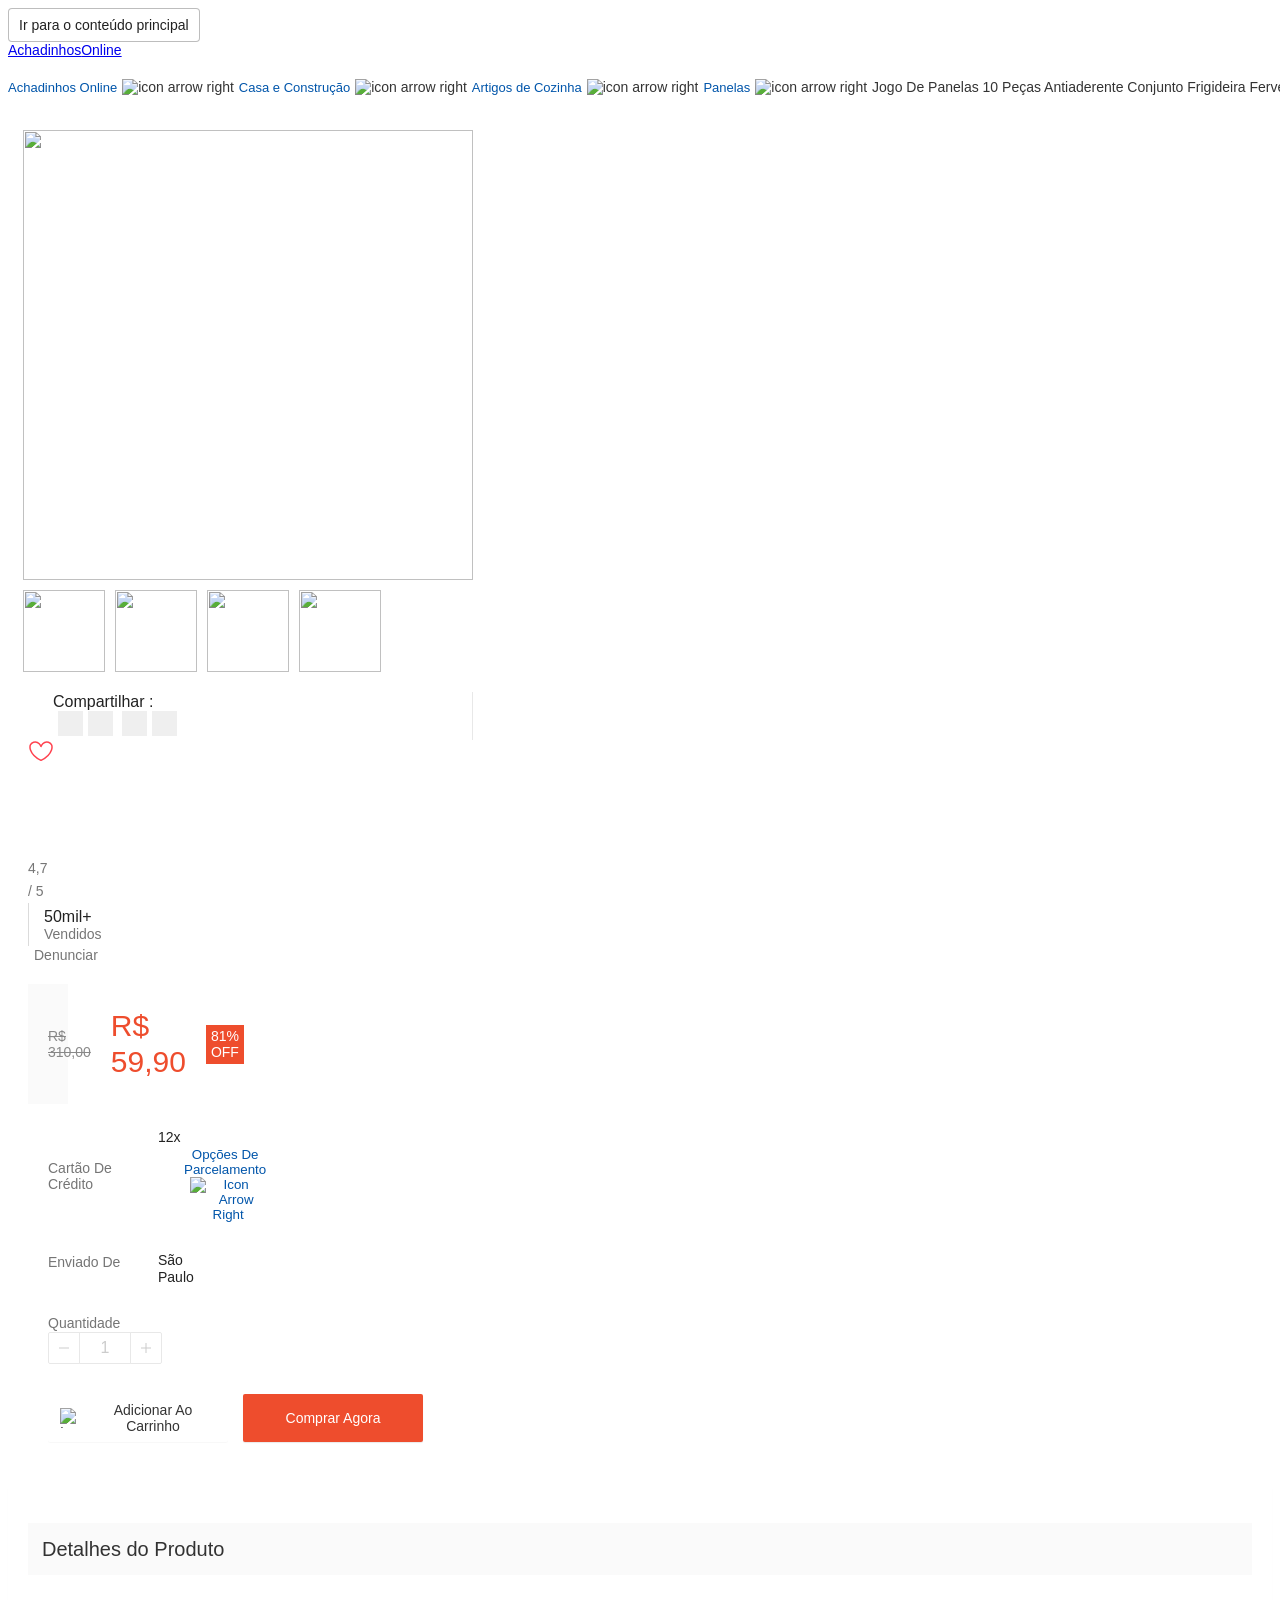
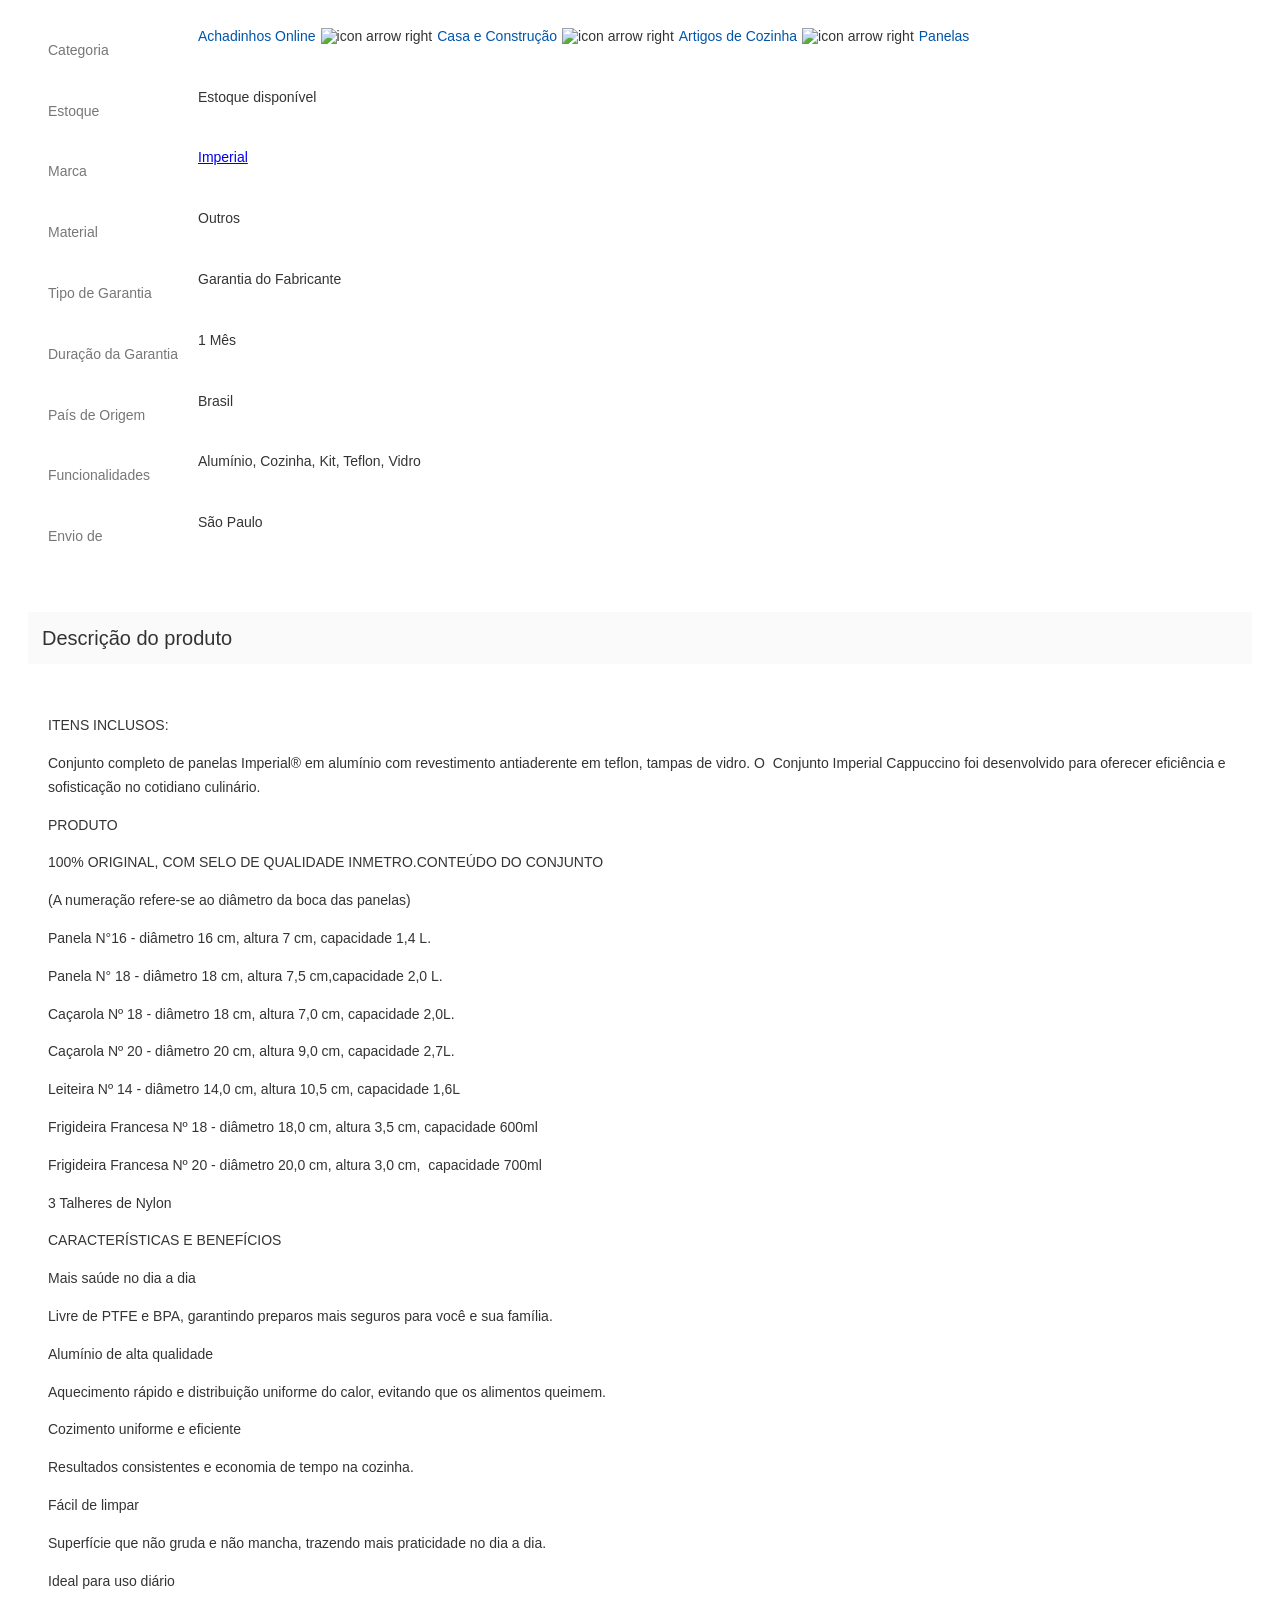
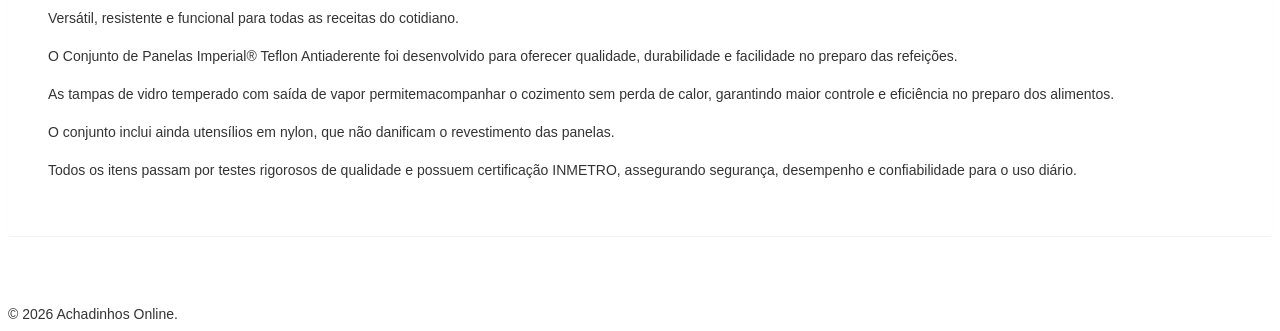
==== commit 3bb8686c: "Enable mobile viewport and improve checkout touch layout" ====
--- a/index.html
+++ b/index.html
@@ -4,7 +4,7 @@
 <head><title>Jogo de Panelas 10 Pecas Coffee Cappuccino</title>
     
     <meta charset="utf-8">
-    <meta name="viewport" content="width=1240,shrink-to-fit=no">
+    <meta name="viewport" content="width=device-width, initial-scale=1">
     <link rel="preconnect" href="./down-br.img.susercontent.com/">
     <link rel="preconnect" href="./deo.shopeemobile.com/shopee/">
     <meta name="shopee:git-sha" content="13cd56bce4bb64191a96e8c41dc930f1f830ab83">
@@ -13113,7 +13113,7 @@
                             background-size: 590.9090909091% 644.4444444444%
                         }
                     </style>
-                     <link rel="stylesheet" href="product.css"><link rel="stylesheet" href="brand.css?v=2"></head>
+                     <link rel="stylesheet" href="product.css?v=mobile-1"><link rel="stylesheet" href="brand.css?v=mobile-1"></head>
 
 <body>
     
--- a/product.css
+++ b/product.css
@@ -0,0 +1,6 @@
+.saved-price{display:flex;align-items:center;gap:20px;padding:24px 20px;background:#fafafa;margin-top:20px}.saved-price del{color:#888}.saved-price strong{font-size:30px;color:#ee4d2d;font-weight:500}.saved-price span{background:#ee4d2d;color:white;padding:3px 5px}.QODm2C,.SKqokd,.skeleton,#sll2-pdp-product-shop,.navbar__username{display:none!important}.Wi_1Rq{display:flex;flex-wrap:nowrap;overflow:auto}.qIctnQ{flex:0 0 20%;cursor:pointer}.qIctnQ:first-child,.Wi_1Rq>.t3PYzF{display:none}.e3bgiU{object-fit:contain;width:100%;height:100%}.saved-selected{outline:2px solid #ee4d2d}.navbar__link--account{visibility:hidden}
+@media(max-width:700px){html,body{min-width:0!important;width:100%!important;overflow-x:hidden}.container,.page-product,.page-product__content,.page-product__content--left{width:100%!important;min-width:0!important}.navbar-wrapper,.header-with-search__cart-wrapper,.header-with-search__search-section,.shopee-searchbar,.shopee-searchbar+div{display:none!important}.header-with-search{width:100%!important;min-width:0!important;height:72px;padding:12px 16px}.vr0998{flex-direction:column!important;margin:0!important;padding:12px!important}.C21rQm,.SQguX_,.xvTkTc{width:100%!important;min-width:0!important;padding:0!important;box-sizing:border-box}.SQguX_{margin-top:22px}.BvNoX2{width:100%!important}.auau1S{font-size:18px;line-height:1.4}.saved-price{gap:12px;flex-wrap:wrap}.saved-price strong{font-size:26px}.page-product__breadcrumb{white-space:normal!important;height:auto!important;padding:12px!important}.AyT2xV{padding:12px 0!important}.UmZuAo{width:100px!important;min-width:100px!important}.foiX0T{display:flex;gap:8px}.foiX0T>.btn{min-width:0!important;width:50%!important;padding:0 6px!important;font-size:13px!important;margin:0!important}.page-product__content--right{display:none!important}.product-detail{padding:12px!important}.hUt8dC{display:none!important}footer{overflow:hidden}.RNeUsI{padding:12px 0!important}.c0ztn1{flex-wrap:wrap}.Wo06o3{flex-wrap:wrap}.noPqBe{width:100px!important;min-width:100px!important}}
+.BvNoX2{aspect-ratio:1;width:100%;position:relative}.OMOWB7,.R32005,.VmNEQ6{width:100%!important;height:100%!important}.VmNEQ6{position:absolute;inset:0}.RNeUsI{padding:20px}.nWDzia{background:#fafafa;padding:14px;font-size:20px;font-weight:400}.c0ztn1{display:flex;gap:20px;margin:16px 0}.noPqBe{width:130px;flex-shrink:0;color:#777;font-size:14px;font-weight:400}.KI8_Hj{line-height:1.7}.product-detail{padding:20px}
+@media(max-width:700px){body *{min-width:0!important;max-width:100%!important;box-sizing:border-box}.vr0998{width:100%!important}.auau1S{white-space:normal!important;overflow-wrap:anywhere}.page-product__breadcrumb{display:none!important}.foiX0T{width:100%!important}.m_GUHE,.gVkMYG,.xvTkTc{width:100%!important}.qIctnQ{flex-basis:25%}.C21rQm{flex:none!important}.c0ztn1{gap:8px}}
+@media(max-width:700px){.store-header>div{min-height:76px;padding:14px 16px}.SQguX_{margin-top:16px}.saved-price{padding:16px 12px}.foiX0T>.btn{min-height:48px;height:auto!important;white-space:normal;line-height:1.3}.shopee-input-quantity{display:flex;align-items:center}.shopee-input-quantity .noO9Zq{height:44px!important;min-width:44px!important}.shopee-input-quantity input{font-size:16px}.Wi_1Rq{scroll-snap-type:x mandatory;gap:4px}.qIctnQ{scroll-snap-align:start}.page-product__content{margin-top:12px}.nWDzia{font-size:18px}.c0ztn1{align-items:flex-start}.c0ztn1>div{min-width:0;overflow-wrap:anywhere}.KI8_Hj{overflow-wrap:anywhere}.store-footer{padding:24px 16px}}
+@media(max-width:700px){.auau1S{display:block!important;-webkit-line-clamp:unset!important;max-height:none!important;overflow:visible!important}.store-header>div{min-height:76px!important;padding:14px 16px!important}}
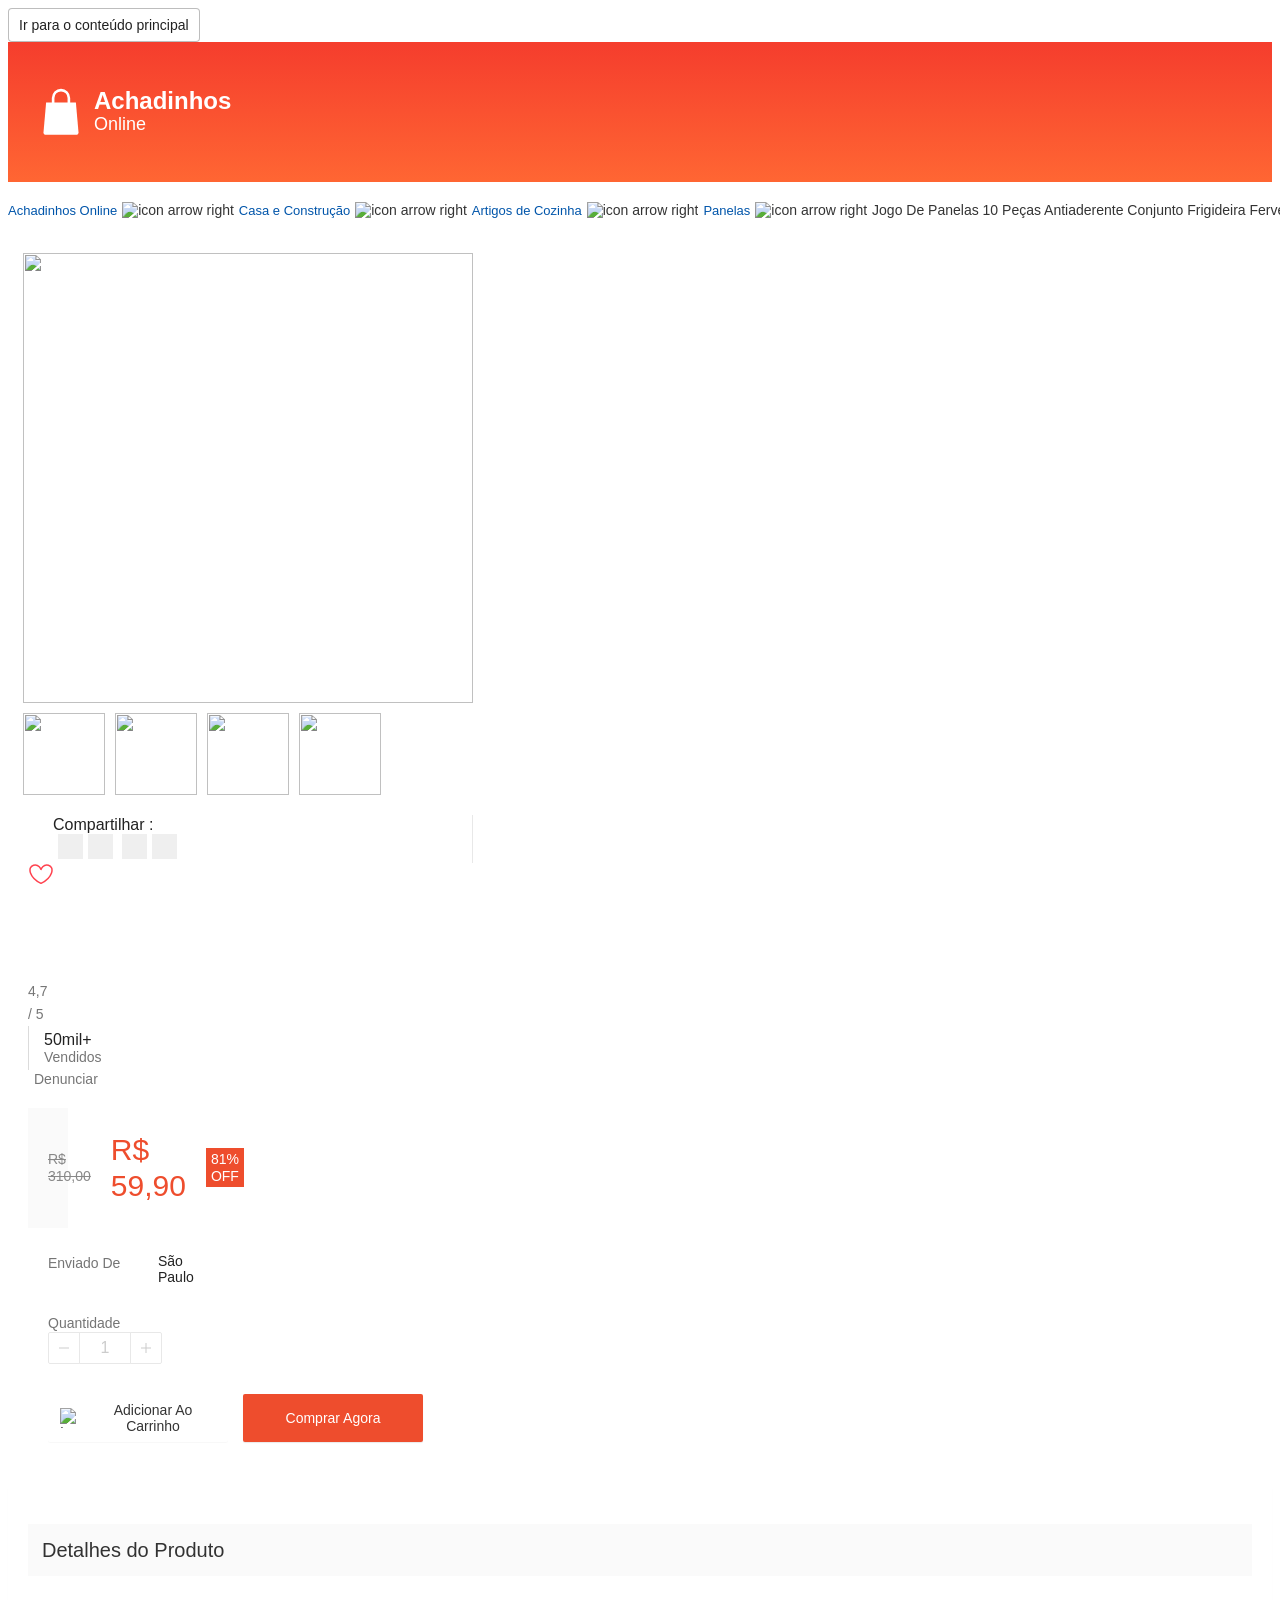
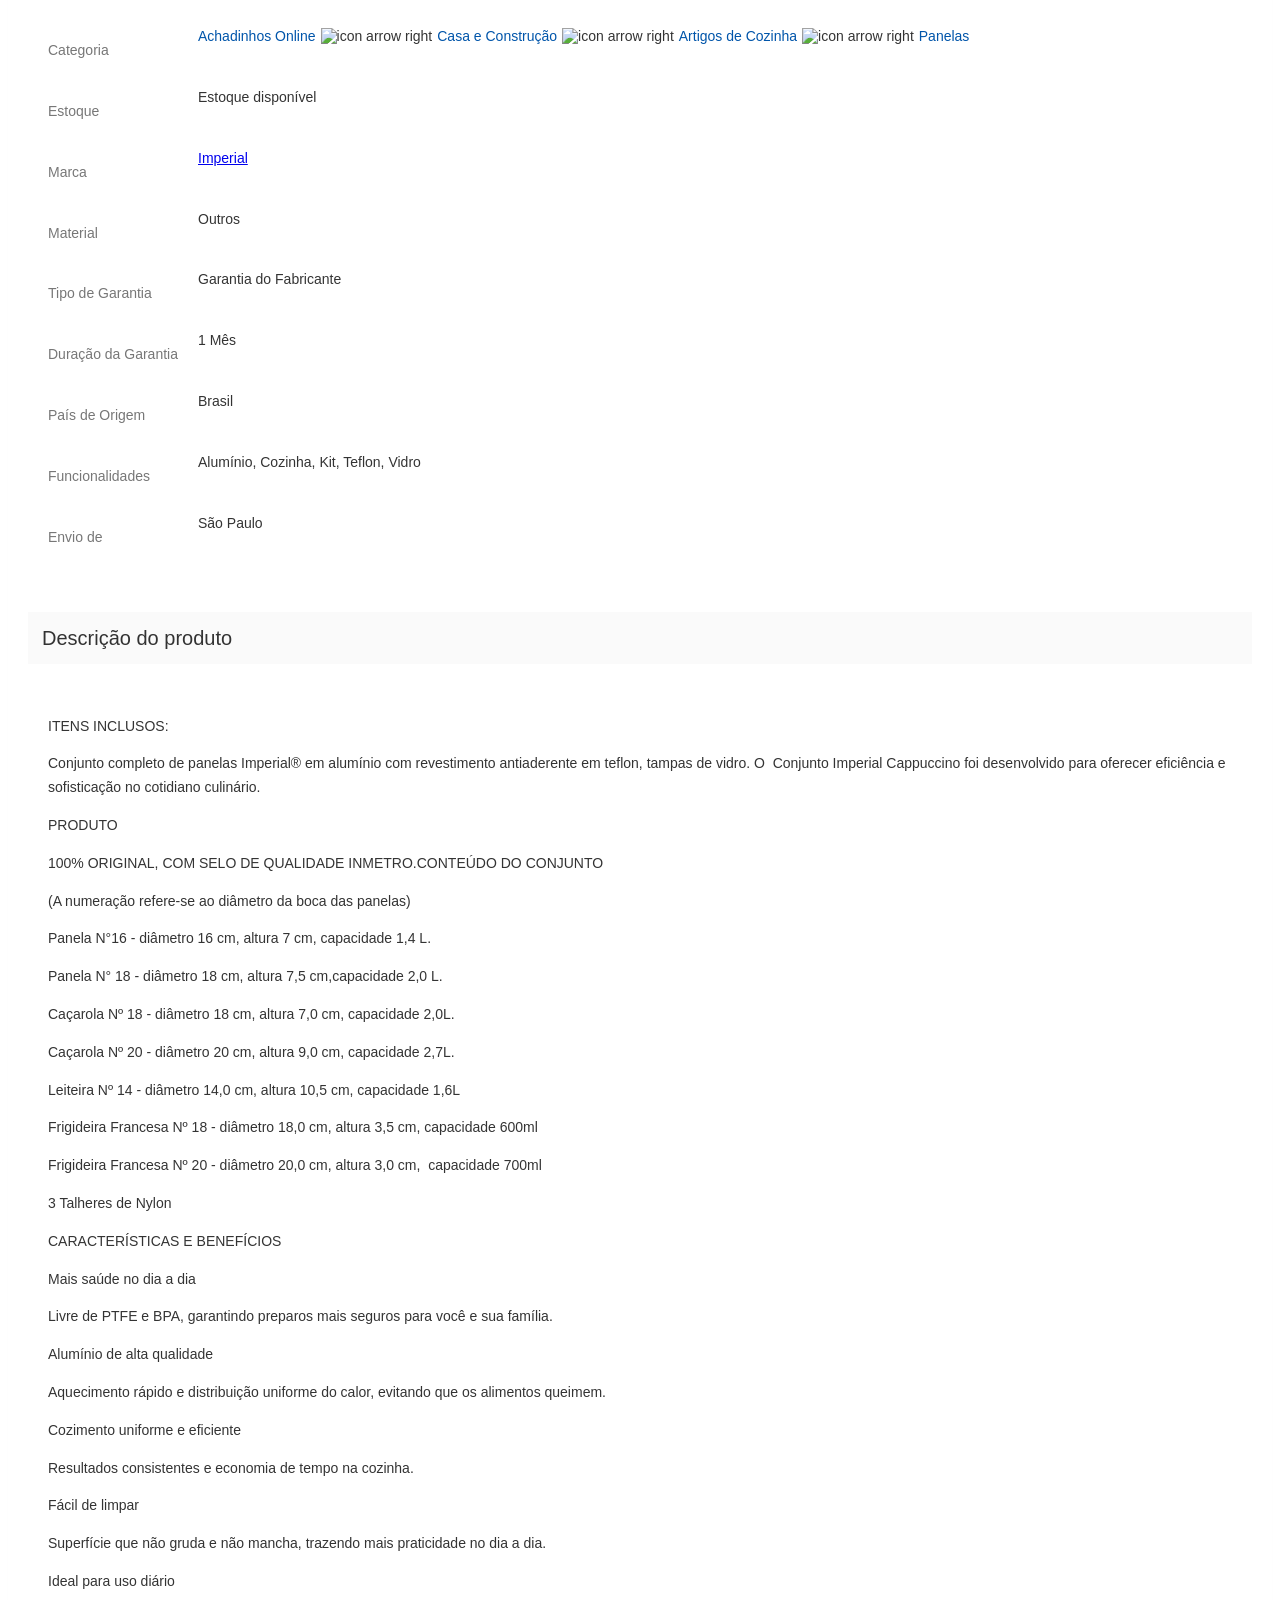
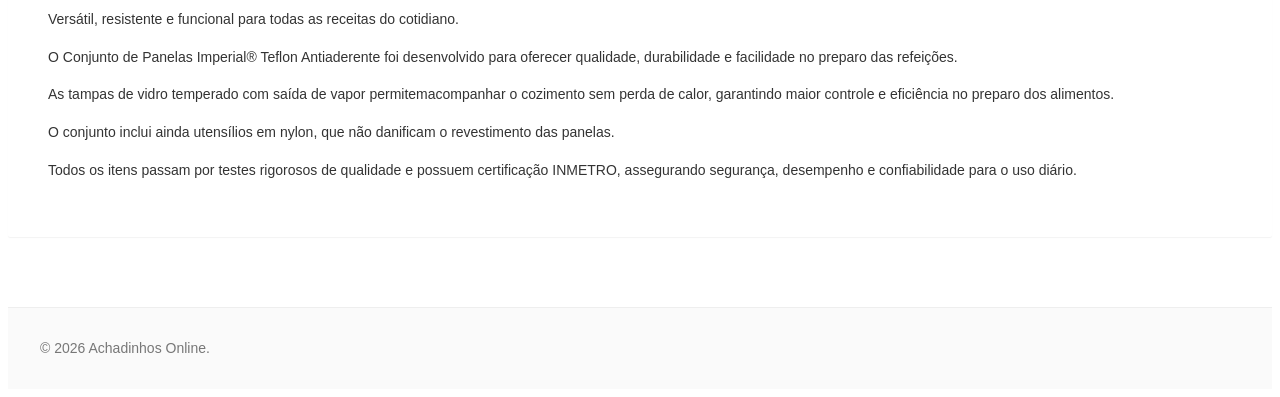
==== commit 8aa836fb: "Invalidate cached AO icon with plain bag asset" ====
--- a/index.html
+++ b/index.html
@@ -13113,7 +13113,7 @@
                             background-size: 590.9090909091% 644.4444444444%
                         }
                     </style>
-                     <link rel="stylesheet" href="product.css?v=mobile-1"><link rel="stylesheet" href="brand.css?v=mobile-1"></head>
+                     <link rel="stylesheet" href="product.css?v=mobile-1"><link rel="stylesheet" href="brand.css?v=bag-plain-1"></head>
 
 <body>
     
@@ -13309,9 +13309,8 @@
                                                             <div class="mdCA_C">
                                                                 <div class="FAWPL0">
                                                                     <picture class="i9ihcI">
-                                                                        <source srcSet="./down-br.img.susercontent.com/file/br-11134207-820m6-ms42s3kelced28@resize_w82_nl.webp 1x, ./down-br.img.susercontent.com/file/br-11134207-820m6-ms42s3kelced28@resize_w164_nl.webp 2x"
-                                                                            type="image/webp" class="i9ihcI" /><img width="82" loading="lazy" class="P39yUt TnEtN4" srcSet="./down-br.img.susercontent.com/file/br-11134207-820m6-ms42s3kelced28@resize_w82_nl.webp 1x, ./down-br.img.susercontent.com/file/br-11134207-820m6-ms42s3kelced28@resize_w164_nl 2x"
-                                                                            src="./down-br.img.susercontent.com/file/br-11134207-820m6-ms42s3kelced28" height="82" /></picture>
+                                                                        <img width="82" loading="lazy" class="P39yUt TnEtN4"
+                                                                            src="./product-images/br-11134207-820m6-ms42s3kelced28.jpg" height="82" /></picture>
                                                                 </div>
                                                                 <div class="thumbnail-selected-mask"></div>
                                                             </div>
@@ -13320,9 +13319,8 @@
                                                             <div class="mdCA_C">
                                                                 <div class="FAWPL0">
                                                                     <picture class="i9ihcI">
-                                                                        <source srcSet="./down-br.img.susercontent.com/file/br-11134207-820l7-mrrg7j6ncbglc4@resize_w82_nl.webp 1x, ./down-br.img.susercontent.com/file/br-11134207-820l7-mrrg7j6ncbglc4@resize_w164_nl.webp 2x"
-                                                                            type="image/webp" class="i9ihcI" /><img width="82" loading="lazy" class="P39yUt TnEtN4" srcSet="./down-br.img.susercontent.com/file/br-11134207-820l7-mrrg7j6ncbglc4@resize_w82_nl.webp 1x, ./down-br.img.susercontent.com/file/br-11134207-820l7-mrrg7j6ncbglc4@resize_w164_nl 2x"
-                                                                            src="./down-br.img.susercontent.com/file/br-11134207-820l7-mrrg7j6ncbglc4" height="82" /></picture>
+                                                                        <img width="82" loading="lazy" class="P39yUt TnEtN4"
+                                                                            src="./product-images/br-11134207-820l7-mrrg7j6ncbglc4.jpg" height="82" /></picture>
                                                                 </div>
                                                                 <div class="thumbnail-selected-mask"></div>
                                                             </div>
@@ -13331,9 +13329,8 @@
                                                             <div class="mdCA_C">
                                                                 <div class="FAWPL0">
                                                                     <picture class="i9ihcI">
-                                                                        <source srcSet="./down-br.img.susercontent.com/file/br-11134207-820ls-mrrg7j6njcat16@resize_w82_nl.webp 1x, ./down-br.img.susercontent.com/file/br-11134207-820ls-mrrg7j6njcat16@resize_w164_nl.webp 2x"
-                                                                            type="image/webp" class="i9ihcI" /><img width="82" loading="lazy" class="P39yUt TnEtN4" srcSet="./down-br.img.susercontent.com/file/br-11134207-820ls-mrrg7j6njcat16@resize_w82_nl.webp 1x, ./down-br.img.susercontent.com/file/br-11134207-820ls-mrrg7j6njcat16@resize_w164_nl 2x"
-                                                                            src="./down-br.img.susercontent.com/file/br-11134207-820ls-mrrg7j6njcat16" height="82" /></picture>
+                                                                        <img width="82" loading="lazy" class="P39yUt TnEtN4"
+                                                                            src="./product-images/br-11134207-820ls-mrrg7j6njcat16.jpg" height="82" /></picture>
                                                                 </div>
                                                                 <div class="thumbnail-selected-mask"></div>
                                                             </div>
@@ -13342,9 +13339,8 @@
                                                             <div class="mdCA_C">
                                                                 <div class="FAWPL0">
                                                                     <picture class="i9ihcI">
-                                                                        <source srcSet="./down-br.img.susercontent.com/file/br-11134207-820mc-mrrg7j6nf4lhcf@resize_w82_nl.webp 1x, ./down-br.img.susercontent.com/file/br-11134207-820mc-mrrg7j6nf4lhcf@resize_w164_nl.webp 2x"
-                                                                            type="image/webp" class="i9ihcI" /><img width="82" loading="lazy" class="P39yUt TnEtN4" srcSet="./down-br.img.susercontent.com/file/br-11134207-820mc-mrrg7j6nf4lhcf@resize_w82_nl.webp 1x, ./down-br.img.susercontent.com/file/br-11134207-820mc-mrrg7j6nf4lhcf@resize_w164_nl 2x"
-                                                                            src="./down-br.img.susercontent.com/file/br-11134207-820mc-mrrg7j6nf4lhcf" height="82" /></picture>
+                                                                        <img width="82" loading="lazy" class="P39yUt TnEtN4"
+                                                                            src="./product-images/br-11134207-820mc-mrrg7j6nf4lhcf.jpg" height="82" /></picture>
                                                                 </div>
                                                                 <div class="thumbnail-selected-mask"></div>
                                                             </div>
--- a/brand.css
+++ b/brand.css
@@ -0,0 +1,3 @@
+.store-brand{display:inline-flex;flex-direction:column;justify-content:center;font-family:Arial,Helvetica,sans-serif;font-size:24px;font-weight:600;line-height:1.08;letter-spacing:0;text-decoration:none;color:#ee4d2d;white-space:nowrap}.store-brand span{font-size:18px;font-weight:400;line-height:1.2}.checkout-header>.store-brand{flex-shrink:0}@media(max-width:700px){.store-brand{font-size:22px}.store-brand span{font-size:17px}}
+.store-header{background:#ee4d2d}.store-header>div{max-width:1200px;margin:auto;min-height:100px;display:flex;align-items:center;padding:20px}.store-header .store-brand{color:white}.store-footer{padding:32px max(20px,calc((100% - 1200px)/2));background:#fafafa;color:#777;border-top:1px solid #eee}.wC4xhr:has(.U7VQDY){display:none}
+.store-header,body>header:has(.checkout-header){background:linear-gradient(180deg,#f53d2d 0%,#ff6633 100%)}.store-brand{position:relative;padding-left:54px;min-height:52px;justify-content:center}.store-brand:before{content:"";position:absolute;left:0;top:50%;transform:translateY(-50%);width:42px;height:49px;background:url("store-bag-plain.svg") center/contain no-repeat}.checkout-header>.store-brand,.checkout-header h1{color:white}.checkout-header .header-divider{border-color:#ffffff80}body>header:has(.checkout-header) .topbar{background:transparent}@media(max-width:700px){.store-brand{padding-left:45px;min-height:46px}.store-brand:before{width:35px;height:42px}.checkout-header{gap:12px}.checkout-header h1{font-size:19px}}
